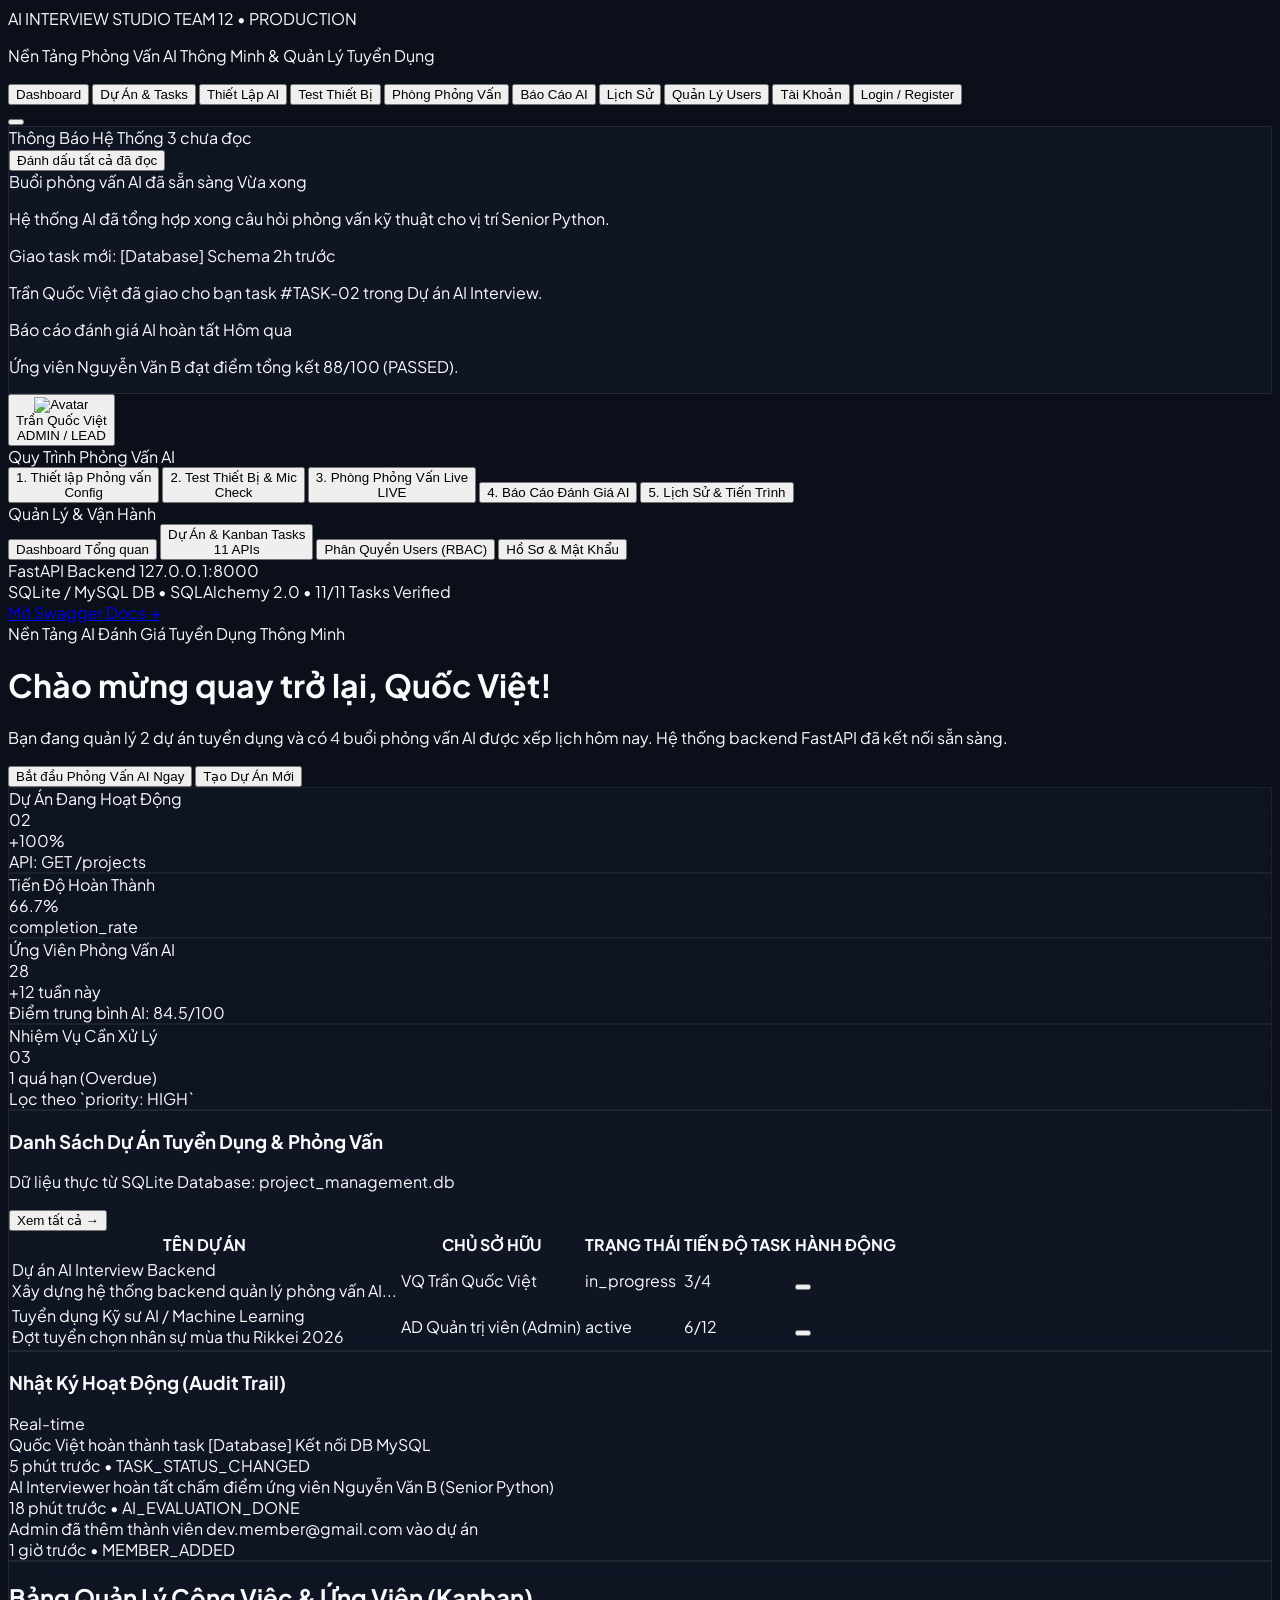
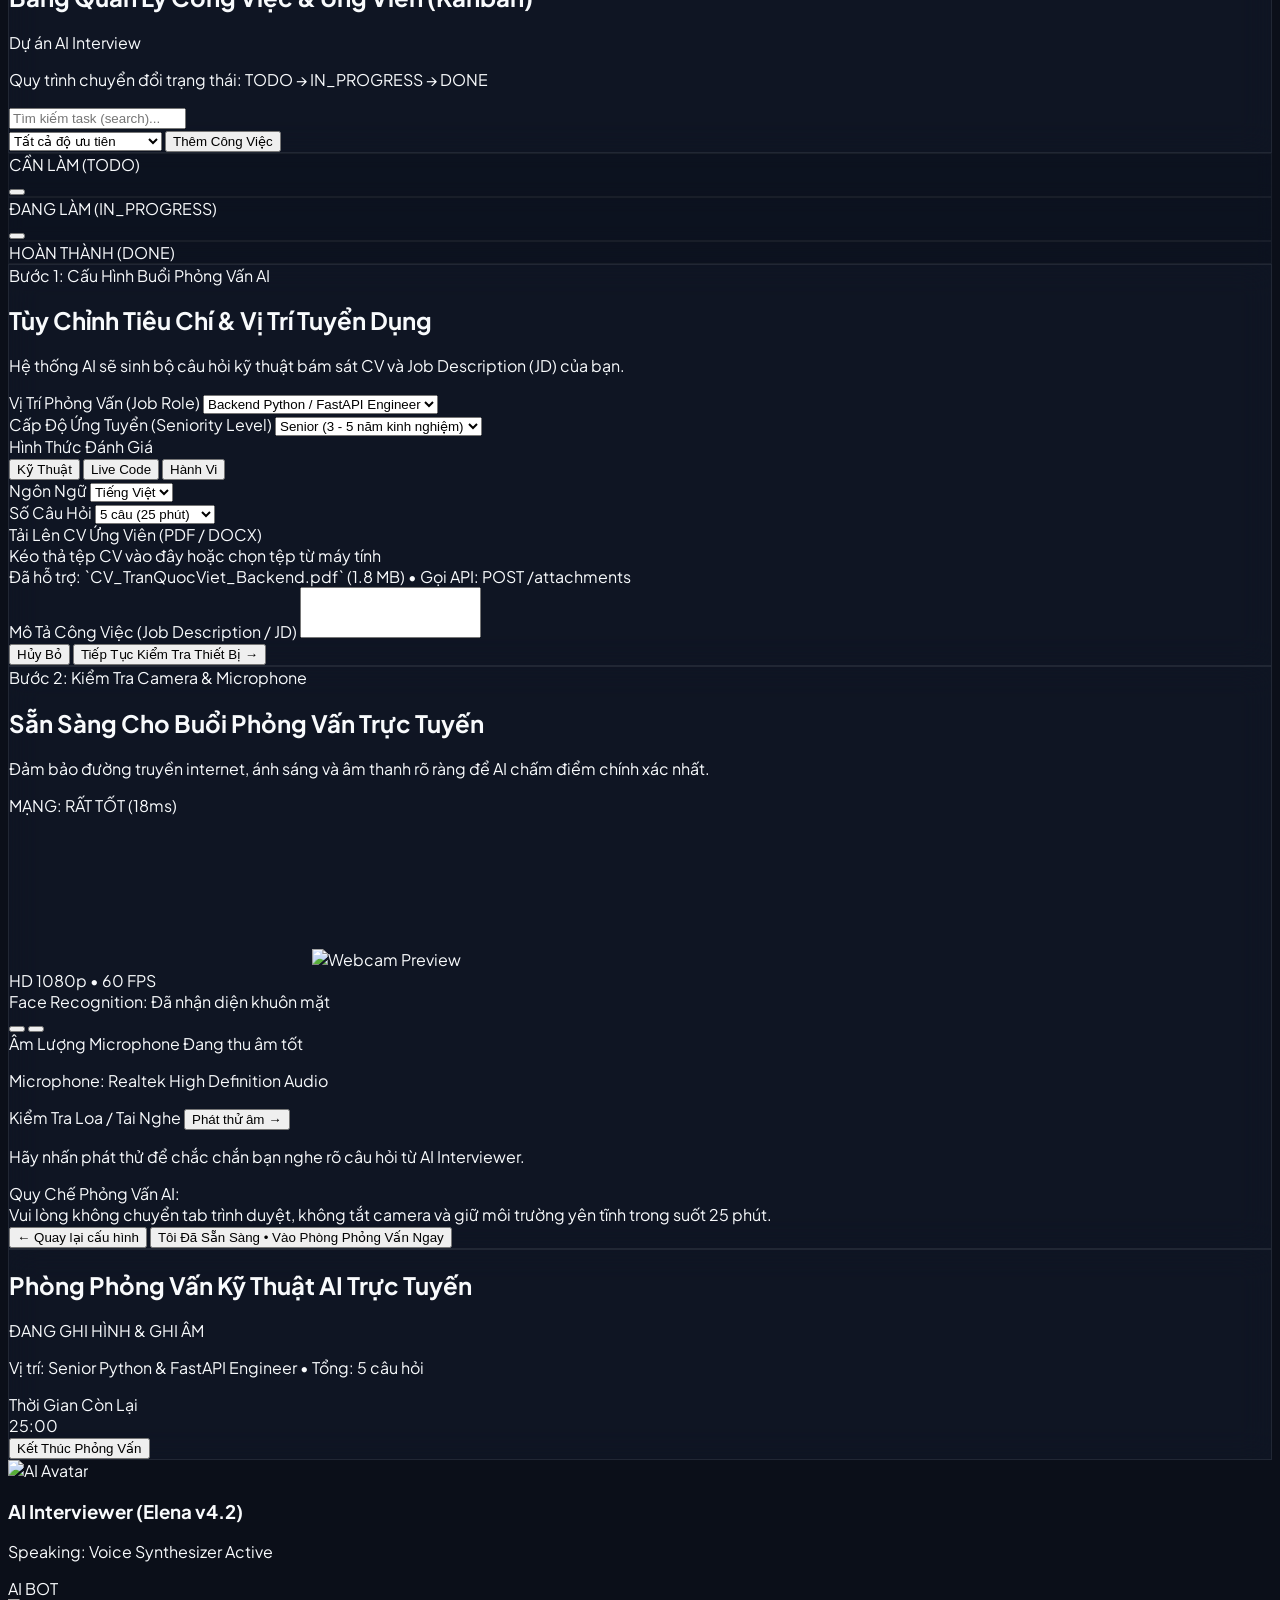
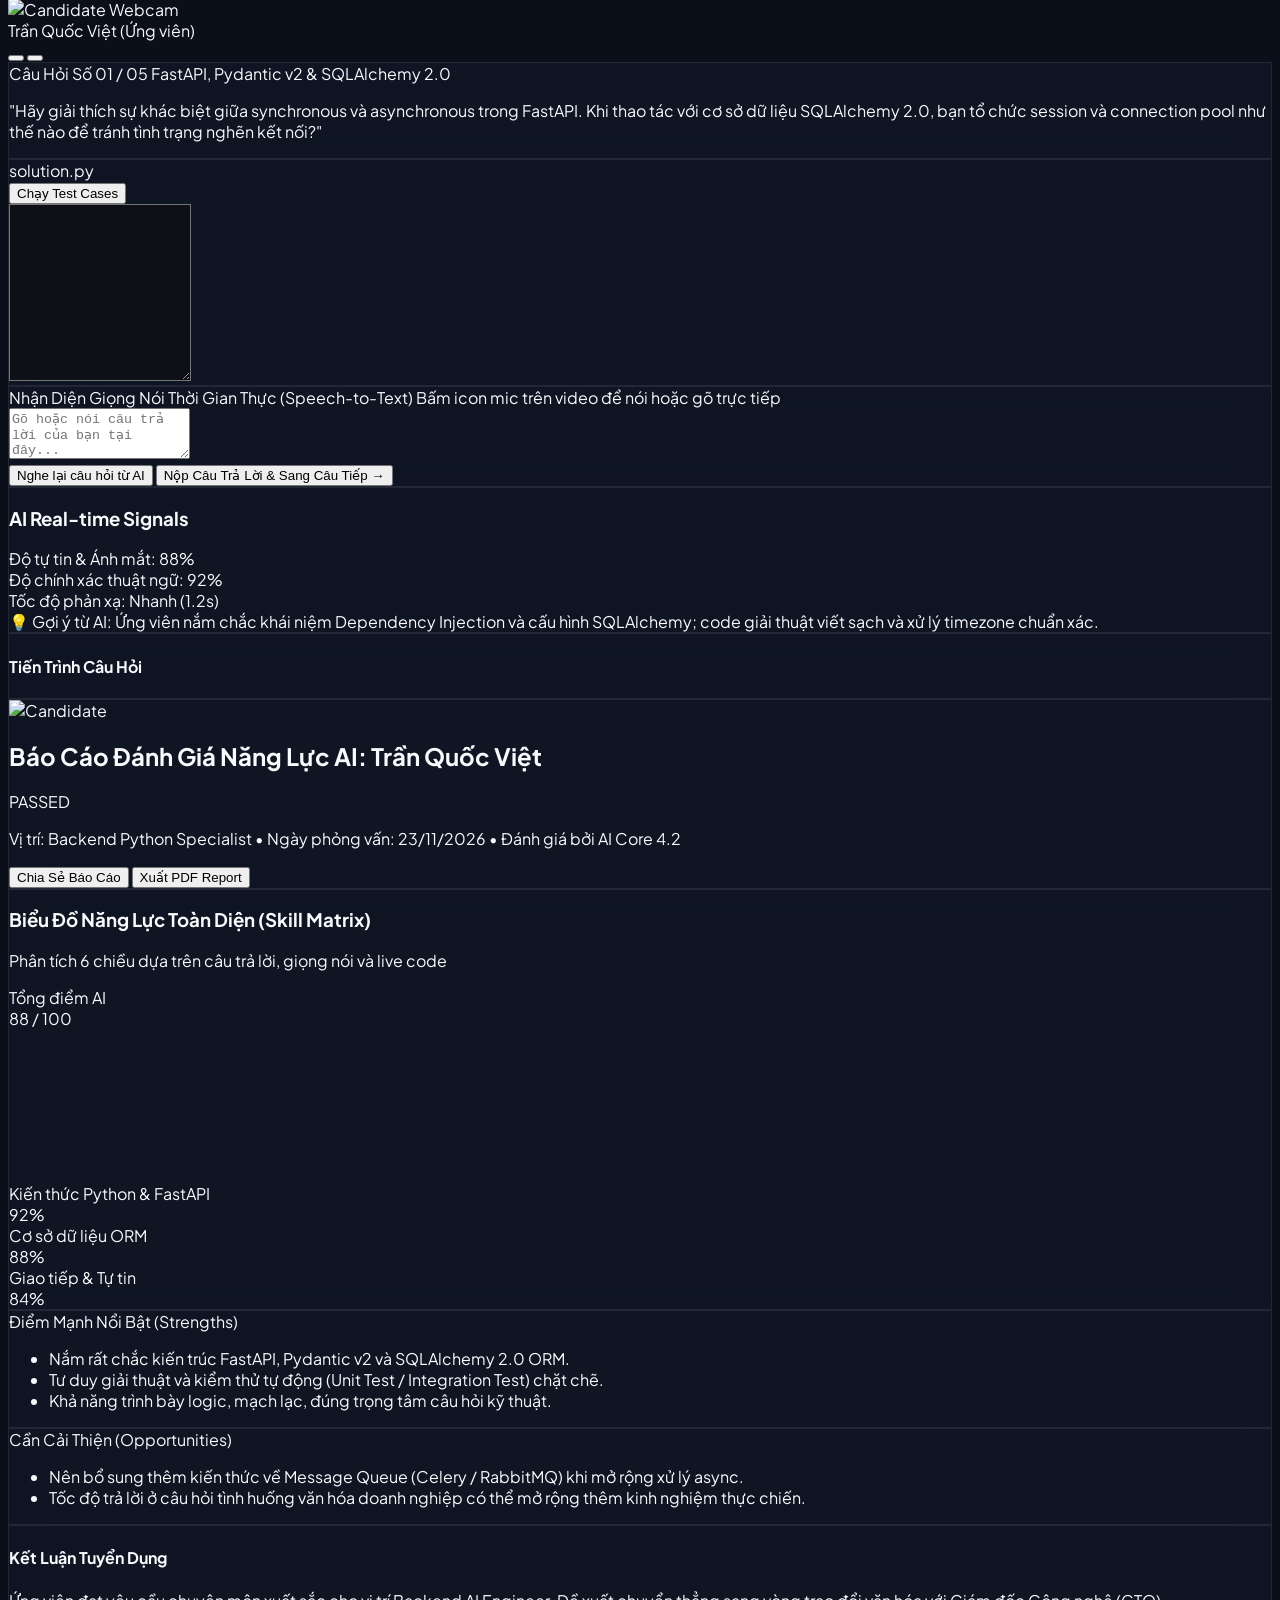
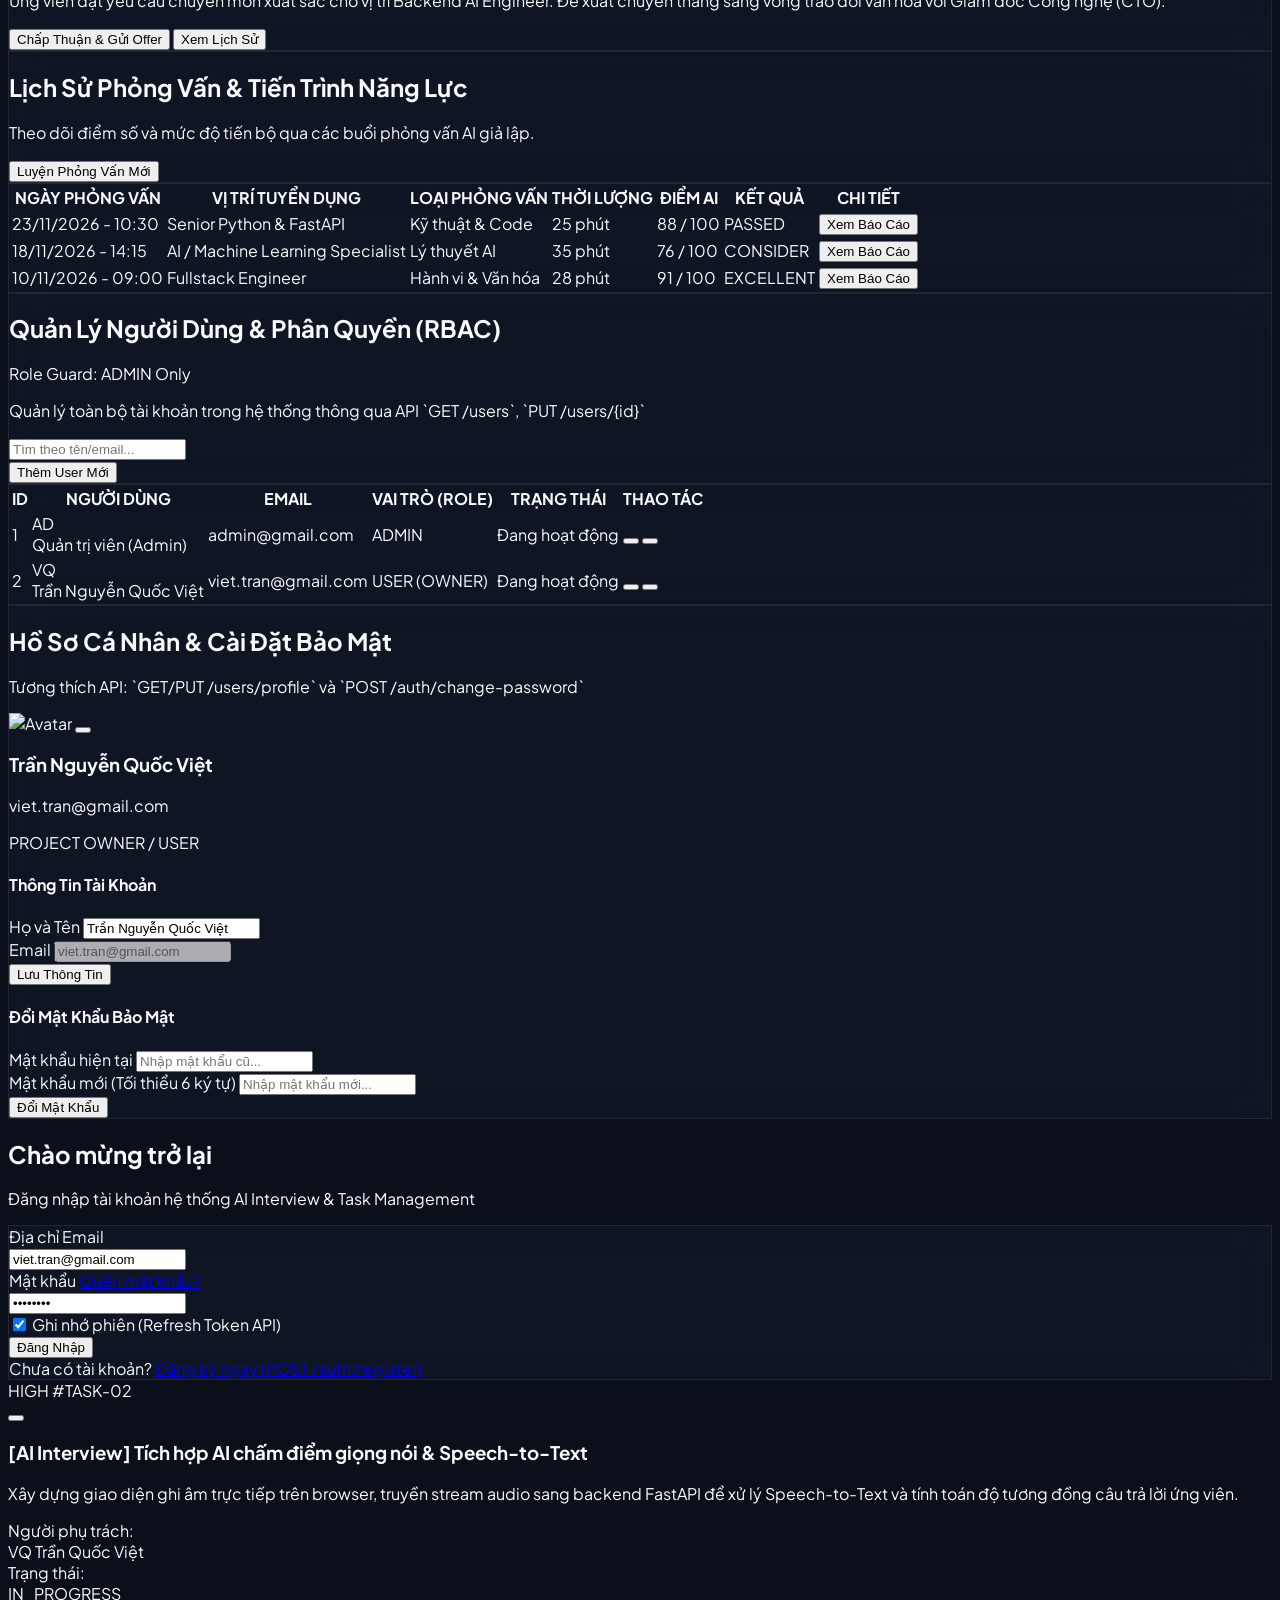
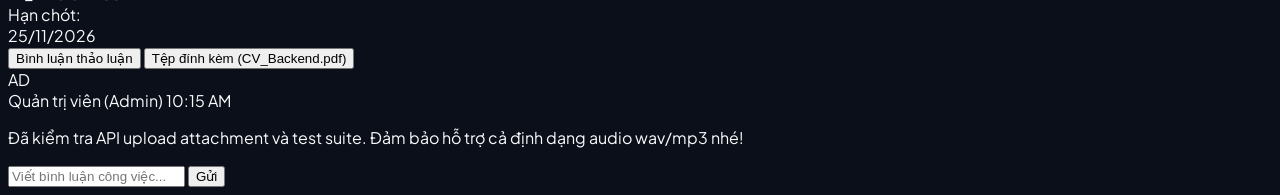
==== frontend/index.html @ 353f59f8 "Mô tả nội dung cập nhật" ====
<!DOCTYPE html>
<html lang="vi" class="dark">
<head>
  <meta charset="UTF-8">
  <meta name="viewport" content="width=device-width, initial-scale=1.0">
  <title>AI Interview & Project Management Platform - Team 12</title>
  
  <!-- Tailwind CSS CDN -->
  <script src="https://cdn.tailwindcss.com"></script>
  
  <!-- Google Fonts: Plus Jakarta Sans & JetBrains Mono -->
  <link rel="preconnect" href="https://fonts.googleapis.com">
  <link rel="preconnect" href="https://fonts.gstatic.com" crossorigin>
  <link href="https://fonts.googleapis.com/css2?family=Plus+Jakarta+Sans:wght@300;400;500;600;700;800&family=JetBrains+Mono:wght@400;500;600;700&display=swap" rel="stylesheet">
  
  <!-- Lucide Icons -->
  <script src="https://unpkg.com/lucide@latest"></script>
  
  <!-- Chart.js -->
  <script src="https://cdn.jsdelivr.net/npm/chart.js"></script>
  
  <!-- Custom Stylesheet -->
  <link rel="stylesheet" href="style.css">

  <script>
    tailwind.config = {
      darkMode: 'class',
      theme: {
        extend: {
          fontFamily: {
            sans: ['"Plus Jakarta Sans"', 'sans-serif'],
            mono: ['"JetBrains Mono"', 'monospace'],
          },
          colors: {
            brand: {
              50: '#eef2ff',
              100: '#e0e7ff',
              200: '#c7d2fe',
              300: '#a5b4fc',
              400: '#818cf8',
              500: '#6366f1',
              600: '#4f46e5',
              700: '#4338ca',
              800: '#3730a3',
              900: '#312e81',
              accent: '#06b6d4',
            }
          }
        }
      }
    }
  </script>
</head>
<body class="bg-[#0B0F19] text-slate-100 min-h-screen flex flex-col selection:bg-brand-500 selection:text-white">

  <!-- TOP BAR HEADER -->
  <header class="sticky top-0 z-50 bg-slate-900/95 backdrop-blur-md border-b border-slate-800 px-5 py-2.5 flex items-center justify-between">
    <div class="flex items-center gap-3">
      <div class="w-9 h-9 rounded-xl bg-gradient-to-tr from-brand-600 via-indigo-500 to-cyan-400 flex items-center justify-center shadow-lg shadow-brand-500/30">
        <i data-lucide="sparkles" class="w-5 h-5 text-white"></i>
      </div>
      <div>
        <div class="flex items-center gap-2">
          <span class="font-bold text-base tracking-tight bg-gradient-to-r from-white via-slate-200 to-indigo-200 bg-clip-text text-transparent">AI INTERVIEW STUDIO</span>
          <span class="text-[10px] px-2 py-0.5 rounded-full bg-brand-500/20 text-brand-300 font-bold border border-brand-500/30">TEAM 12 • PRODUCTION</span>
        </div>
        <p class="text-[11px] text-slate-400">Nền Tảng Phỏng Vấn AI Thông Minh & Quản Lý Tuyển Dụng</p>
      </div>
    </div>

    <!-- Navigation Switcher giữa các màn hình -->
    <div class="hidden xl:flex items-center bg-slate-950/90 p-1 rounded-xl border border-slate-800/80 text-xs overflow-x-auto max-w-3xl custom-scrollbar">
      <button onclick="switchScreen('dashboard')" id="nav-dashboard" class="nav-btn px-2.5 py-1.5 rounded-lg font-medium transition-all bg-brand-600 text-white shadow-sm flex items-center gap-1 shrink-0">
        <i data-lucide="layout-dashboard" class="w-3.5 h-3.5"></i> Dashboard
      </button>
      <button onclick="switchScreen('projects')" id="nav-projects" class="nav-btn px-2.5 py-1.5 rounded-lg font-medium transition-all text-slate-400 hover:text-white flex items-center gap-1 shrink-0">
        <i data-lucide="folder-kanban" class="w-3.5 h-3.5"></i> Dự Án & Tasks
      </button>
      <button onclick="switchScreen('setup')" id="nav-setup" class="nav-btn px-2.5 py-1.5 rounded-lg font-medium transition-all text-slate-400 hover:text-white flex items-center gap-1 shrink-0">
        <i data-lucide="sliders" class="w-3.5 h-3.5"></i> Thiết Lập AI
      </button>
      <button onclick="switchScreen('device')" id="nav-device" class="nav-btn px-2.5 py-1.5 rounded-lg font-medium transition-all text-slate-400 hover:text-white flex items-center gap-1 shrink-0">
        <i data-lucide="video" class="w-3.5 h-3.5"></i> Test Thiết Bị
      </button>
      <button onclick="switchScreen('interview')" id="nav-interview" class="nav-btn px-2.5 py-1.5 rounded-lg font-medium transition-all text-slate-400 hover:text-white flex items-center gap-1 shrink-0">
        <i data-lucide="bot" class="w-3.5 h-3.5"></i> Phòng Phỏng Vấn
      </button>
      <button onclick="switchScreen('report')" id="nav-report" class="nav-btn px-2.5 py-1.5 rounded-lg font-medium transition-all text-slate-400 hover:text-white flex items-center gap-1 shrink-0">
        <i data-lucide="bar-chart-3" class="w-3.5 h-3.5"></i> Báo Cáo AI
      </button>
      <button onclick="switchScreen('history')" id="nav-history" class="nav-btn px-2.5 py-1.5 rounded-lg font-medium transition-all text-slate-400 hover:text-white flex items-center gap-1 shrink-0">
        <i data-lucide="history" class="w-3.5 h-3.5"></i> Lịch Sử
      </button>
      <button onclick="switchScreen('users')" id="nav-users" class="nav-btn px-2.5 py-1.5 rounded-lg font-medium transition-all text-slate-400 hover:text-white flex items-center gap-1 shrink-0">
        <i data-lucide="users" class="w-3.5 h-3.5"></i> Quản Lý Users
      </button>
      <button onclick="switchScreen('profile')" id="nav-profile" class="nav-btn px-2.5 py-1.5 rounded-lg font-medium transition-all text-slate-400 hover:text-white flex items-center gap-1 shrink-0">
        <i data-lucide="user-cog" class="w-3.5 h-3.5"></i> Tài Khoản
      </button>
      <button onclick="switchScreen('auth')" id="nav-auth" class="nav-btn px-2.5 py-1.5 rounded-lg font-medium transition-all text-slate-400 hover:text-white flex items-center gap-1 shrink-0">
        <i data-lucide="lock" class="w-3.5 h-3.5"></i> Login / Register
      </button>
    </div>

    <!-- Actions & User Profile & Notifications Toggle -->
    <div class="flex items-center gap-3">
      <!-- Notification Bell -->
      <div class="relative">
        <button onclick="toggleNotificationPanel()" class="relative p-2 rounded-xl bg-slate-800 hover:bg-slate-700 text-slate-300 transition-colors" title="Xem thông báo hệ thống">
          <i data-lucide="bell" class="w-4 h-4"></i>
          <span class="absolute top-1.5 right-1.5 w-2 h-2 rounded-full bg-cyan-400 ring-2 ring-slate-900 animate-pulse"></span>
        </button>

        <!-- Notification Dropdown Panel -->
        <div id="notification-panel" class="hidden absolute right-0 mt-3 w-80 sm:w-96 glass-panel rounded-2xl border border-slate-700 p-4 shadow-2xl z-50 space-y-3">
          <div class="flex items-center justify-between pb-2 border-b border-slate-800">
            <div class="flex items-center gap-2">
              <span class="font-bold text-xs text-white">Thông Báo Hệ Thống</span>
              <span id="unread-notif-count" class="text-[10px] px-1.5 py-0.5 rounded-full bg-cyan-500/20 text-cyan-300 font-mono">3 chưa đọc</span>
            </div>
            <button onclick="markAllNotificationsRead()" class="text-[11px] text-brand-400 hover:text-brand-300 font-medium">Đánh dấu tất cả đã đọc</button>
          </div>

          <div class="space-y-2 max-h-64 overflow-y-auto custom-scrollbar text-xs">
            <div class="p-2.5 rounded-xl bg-slate-800/60 border border-slate-700/50 space-y-1 hover:bg-slate-800 transition-colors">
              <div class="flex items-center justify-between">
                <span class="font-semibold text-white">Buổi phỏng vấn AI đã sẵn sàng</span>
                <span class="text-[10px] text-cyan-400 font-mono">Vừa xong</span>
              </div>
              <p class="text-slate-400 text-[11px]">Hệ thống AI đã tổng hợp xong câu hỏi phỏng vấn kỹ thuật cho vị trí Senior Python.</p>
            </div>

            <div class="p-2.5 rounded-xl bg-slate-800/40 border border-slate-700/30 space-y-1 hover:bg-slate-800 transition-colors">
              <div class="flex items-center justify-between">
                <span class="font-semibold text-slate-200">Giao task mới: [Database] Schema</span>
                <span class="text-[10px] text-slate-400 font-mono">2h trước</span>
              </div>
              <p class="text-slate-400 text-[11px]">Trần Quốc Việt đã giao cho bạn task #TASK-02 trong Dự án AI Interview.</p>
            </div>

            <div class="p-2.5 rounded-xl bg-slate-800/40 border border-slate-700/30 space-y-1 hover:bg-slate-800 transition-colors">
              <div class="flex items-center justify-between">
                <span class="font-semibold text-slate-200">Báo cáo đánh giá AI hoàn tất</span>
                <span class="text-[10px] text-slate-400 font-mono">Hôm qua</span>
              </div>
              <p class="text-slate-400 text-[11px]">Ứng viên Nguyễn Văn B đạt điểm tổng kết 88/100 (PASSED).</p>
            </div>
          </div>
        </div>
      </div>

      <div class="h-6 w-px bg-slate-800"></div>

      <!-- User Profile Header Info -->
      <button onclick="switchScreen('profile')" class="flex items-center gap-2.5 pl-1 text-left hover:opacity-90 transition-opacity">
        <img src="https://images.unsplash.com/photo-1534528741775-53994a69daeb?w=100&auto=format&fit=crop&q=80" alt="Avatar" class="w-8 h-8 rounded-full object-cover ring-2 ring-brand-500/50">
        <div class="hidden sm:block">
          <div class="text-xs font-semibold leading-tight text-slate-200">Trần Quốc Việt</div>
          <div class="text-[10px] text-cyan-400 font-mono font-medium">ADMIN / LEAD</div>
        </div>
      </button>
    </div>
  </header>

  <!-- MAIN APP CONTAINER -->
  <div class="flex-1 flex overflow-hidden">
    
    <!-- APP SIDEBAR -->
    <aside class="w-64 bg-slate-900/60 border-r border-slate-800/80 p-4 hidden lg:flex flex-col justify-between custom-scrollbar overflow-y-auto">
      <div class="space-y-6">
        <div>
          <div class="text-[11px] font-semibold text-slate-400 uppercase tracking-wider px-3 mb-2">Quy Trình Phỏng Vấn AI</div>
          <nav class="space-y-1">
            <button onclick="switchScreen('setup')" class="w-full flex items-center justify-between px-3 py-2.5 rounded-xl text-sm font-medium text-slate-300 hover:text-white hover:bg-slate-800/60 transition-colors">
              <div class="flex items-center gap-3">
                <i data-lucide="sliders" class="w-4 h-4 text-brand-400"></i> 1. Thiết lập Phỏng vấn
              </div>
              <span class="text-[10px] px-1.5 py-0.5 rounded bg-brand-500/20 text-brand-300 font-mono">Config</span>
            </button>
            <button onclick="switchScreen('device')" class="w-full flex items-center justify-between px-3 py-2.5 rounded-xl text-sm font-medium text-slate-300 hover:text-white hover:bg-slate-800/60 transition-colors">
              <div class="flex items-center gap-3">
                <i data-lucide="mic" class="w-4 h-4 text-cyan-400"></i> 2. Test Thiết Bị & Mic
              </div>
              <span class="text-[10px] px-1.5 py-0.5 rounded bg-cyan-500/20 text-cyan-300 font-mono">Check</span>
            </button>
            <button onclick="switchScreen('interview')" class="w-full flex items-center justify-between px-3 py-2.5 rounded-xl text-sm font-medium text-slate-300 hover:text-white hover:bg-slate-800/60 transition-colors">
              <div class="flex items-center gap-3">
                <i data-lucide="bot" class="w-4 h-4 text-emerald-400"></i> 3. Phòng Phỏng Vấn Live
              </div>
              <span class="text-[10px] px-1.5 py-0.5 rounded-full bg-emerald-500/20 text-emerald-400 font-semibold animate-pulse">LIVE</span>
            </button>
            <button onclick="switchScreen('report')" class="w-full flex items-center gap-3 px-3 py-2.5 rounded-xl text-sm font-medium text-slate-300 hover:text-white hover:bg-slate-800/60 transition-colors">
              <i data-lucide="award" class="w-4 h-4 text-amber-400"></i> 4. Báo Cáo Đánh Giá AI
            </button>
            <button onclick="switchScreen('history')" class="w-full flex items-center gap-3 px-3 py-2.5 rounded-xl text-sm font-medium text-slate-300 hover:text-white hover:bg-slate-800/60 transition-colors">
              <i data-lucide="history" class="w-4 h-4 text-purple-400"></i> 5. Lịch Sử & Tiến Trình
            </button>
          </nav>
        </div>

        <div>
          <div class="text-[11px] font-semibold text-slate-400 uppercase tracking-wider px-3 mb-2">Quản Lý & Vận Hành</div>
          <nav class="space-y-1">
            <button onclick="switchScreen('dashboard')" class="w-full flex items-center gap-3 px-3 py-2.5 rounded-xl text-sm font-medium text-slate-300 hover:text-white hover:bg-slate-800/60 transition-colors">
              <i data-lucide="layout-dashboard" class="w-4 h-4 text-indigo-400"></i> Dashboard Tổng quan
            </button>
            <button onclick="switchScreen('projects')" class="w-full flex items-center justify-between px-3 py-2.5 rounded-xl text-sm font-medium text-slate-300 hover:text-white hover:bg-slate-800/60 transition-colors">
              <div class="flex items-center gap-3">
                <i data-lucide="kanban" class="w-4 h-4 text-cyan-400"></i> Dự Án & Kanban Tasks
              </div>
              <span class="text-[11px] px-1.5 py-0.5 rounded bg-brand-500/20 text-brand-300 font-mono">11 APIs</span>
            </button>
            <button onclick="switchScreen('users')" class="w-full flex items-center gap-3 px-3 py-2.5 rounded-xl text-sm font-medium text-slate-300 hover:text-white hover:bg-slate-800/60 transition-colors">
              <i data-lucide="shield-check" class="w-4 h-4 text-violet-400"></i> Phân Quyền Users (RBAC)
            </button>
            <button onclick="switchScreen('profile')" class="w-full flex items-center gap-3 px-3 py-2.5 rounded-xl text-sm font-medium text-slate-300 hover:text-white hover:bg-slate-800/60 transition-colors">
              <i data-lucide="user-cog" class="w-4 h-4 text-rose-400"></i> Hồ Sơ & Mật Khẩu
            </button>
          </nav>
        </div>
      </div>

      <!-- Backend Connection Status Card -->
      <div class="p-3.5 rounded-2xl bg-slate-950/70 border border-slate-800/80 space-y-2 mt-4">
        <div class="flex items-center justify-between text-xs">
          <span class="text-slate-400">FastAPI Backend</span>
          <span id="backend-status-badge" class="inline-flex items-center gap-1.5 text-emerald-400 font-medium font-mono text-[11px]">
            <span id="backend-status-indicator" class="w-2 h-2 rounded-full bg-emerald-400 animate-ping"></span> 127.0.0.1:8000
          </span>
        </div>
        <div class="text-[11px] text-slate-400 leading-relaxed">
          SQLite / MySQL DB • SQLAlchemy 2.0 • 11/11 Tasks Verified
        </div>
        <a href="http://127.0.0.1:8000/docs" target="_blank" class="block w-full py-1.5 text-center text-xs font-semibold text-brand-300 hover:text-white bg-brand-600/30 hover:bg-brand-600/50 rounded-lg transition-colors border border-brand-500/30">
          Mở Swagger Docs &rarr;
        </a>
      </div>
    </aside>

    <!-- CONTENT MAIN AREA -->
    <main class="flex-1 overflow-y-auto custom-scrollbar p-6 lg:p-8 space-y-8">
      
      <!-- ========================================== -->
      <!-- SCREEN 1: DASHBOARD OVERVIEW               -->
      <!-- ========================================== -->
      <div id="screen-dashboard" class="screen-view space-y-6">
        <!-- Banner chào mừng -->
        <div class="relative overflow-hidden rounded-3xl p-8 bg-gradient-to-r from-brand-900/60 via-slate-900 to-slate-950 border border-brand-500/20 shadow-2xl">
          <div class="relative z-10 max-w-2xl space-y-3">
            <div class="inline-flex items-center gap-2 px-3 py-1 rounded-full bg-brand-500/10 border border-brand-500/30 text-brand-300 text-xs font-medium">
              <i data-lucide="sparkle" class="w-3.5 h-3.5 text-cyan-400"></i> Nền Tảng AI Đánh Giá Tuyển Dụng Thông Minh
            </div>
            <h1 class="text-3xl font-extrabold text-white tracking-tight">Chào mừng quay trở lại, Quốc Việt!</h1>
            <p class="text-slate-300 text-sm leading-relaxed">
              Bạn đang quản lý <span class="text-white font-semibold">2 dự án tuyển dụng</span> và có <span class="text-cyan-400 font-semibold">4 buổi phỏng vấn AI</span> được xếp lịch hôm nay. Hệ thống backend FastAPI đã kết nối sẵn sàng.
            </p>
            <div class="flex items-center gap-3 pt-2">
              <button onclick="switchScreen('setup')" class="px-4 py-2.5 bg-gradient-to-r from-brand-600 to-cyan-500 hover:from-brand-500 hover:to-cyan-400 text-white rounded-xl text-xs font-bold transition-all shadow-lg shadow-brand-500/20 flex items-center gap-2">
                <i data-lucide="play" class="w-4 h-4 fill-white"></i> Bắt đầu Phỏng Vấn AI Ngay
              </button>
              <button onclick="switchScreen('projects')" class="px-4 py-2.5 bg-slate-800 hover:bg-slate-700 text-slate-200 rounded-xl text-xs font-semibold transition-all border border-slate-700 flex items-center gap-2">
                <i data-lucide="plus-circle" class="w-4 h-4"></i> Tạo Dự Án Mới
              </button>
            </div>
          </div>
          <div class="absolute -right-10 -bottom-10 w-96 h-96 rounded-full bg-brand-600/10 blur-3xl pointer-events-none"></div>
          <div class="absolute right-32 top-10 w-64 h-64 rounded-full bg-cyan-500/10 blur-3xl pointer-events-none"></div>
        </div>

        <!-- 4 Thẻ KPI Metrics -->
        <div class="grid grid-cols-1 sm:grid-cols-2 lg:grid-cols-4 gap-4">
          <div class="glass-card p-5 rounded-2xl border border-slate-800 hover:border-brand-500/40 transition-all group">
            <div class="flex items-center justify-between mb-3">
              <span class="text-xs font-medium text-slate-400">Dự Án Đang Hoạt Động</span>
              <div class="p-2 rounded-xl bg-brand-500/10 text-brand-400 group-hover:scale-110 transition-transform">
                <i data-lucide="folder" class="w-4 h-4"></i>
              </div>
            </div>
            <div class="flex items-baseline justify-between">
              <div class="text-2xl font-bold text-white">02</div>
              <span class="text-[11px] font-medium text-emerald-400 flex items-center gap-0.5">
                <i data-lucide="trending-up" class="w-3 h-3"></i> +100%
              </span>
            </div>
            <div class="mt-3 text-[11px] text-slate-400">API: GET /projects</div>
          </div>

          <div class="glass-card p-5 rounded-2xl border border-slate-800 hover:border-cyan-500/40 transition-all group">
            <div class="flex items-center justify-between mb-3">
              <span class="text-xs font-medium text-slate-400">Tiến Độ Hoàn Thành</span>
              <div class="p-2 rounded-xl bg-cyan-500/10 text-cyan-400 group-hover:scale-110 transition-transform">
                <i data-lucide="check-circle" class="w-4 h-4"></i>
              </div>
            </div>
            <div class="flex items-baseline justify-between">
              <div class="text-2xl font-bold text-cyan-300">66.7%</div>
              <span class="text-[11px] font-medium text-cyan-400">completion_rate</span>
            </div>
            <div class="w-full bg-slate-800 h-1.5 rounded-full mt-3 overflow-hidden">
              <div class="bg-gradient-to-r from-brand-500 to-cyan-400 h-full rounded-full" style="width: 66.7%"></div>
            </div>
          </div>

          <div class="glass-card p-5 rounded-2xl border border-slate-800 hover:border-emerald-500/40 transition-all group">
            <div class="flex items-center justify-between mb-3">
              <span class="text-xs font-medium text-slate-400">Ứng Viên Phỏng Vấn AI</span>
              <div class="p-2 rounded-xl bg-emerald-500/10 text-emerald-400 group-hover:scale-110 transition-transform">
                <i data-lucide="user-check" class="w-4 h-4"></i>
              </div>
            </div>
            <div class="flex items-baseline justify-between">
              <div class="text-2xl font-bold text-white">28</div>
              <span class="text-[11px] font-medium text-emerald-400 flex items-center gap-0.5">
                <i data-lucide="trending-up" class="w-3 h-3"></i> +12 tuần này
              </span>
            </div>
            <div class="mt-3 text-[11px] text-slate-400">Điểm trung bình AI: 84.5/100</div>
          </div>

          <div class="glass-card p-5 rounded-2xl border border-slate-800 hover:border-amber-500/40 transition-all group">
            <div class="flex items-center justify-between mb-3">
              <span class="text-xs font-medium text-slate-400">Nhiệm Vụ Cần Xử Lý</span>
              <div class="p-2 rounded-xl bg-amber-500/10 text-amber-400 group-hover:scale-110 transition-transform">
                <i data-lucide="alert-triangle" class="w-4 h-4"></i>
              </div>
            </div>
            <div class="flex items-baseline justify-between">
              <div class="text-2xl font-bold text-amber-300">03</div>
              <span class="text-[11px] font-medium text-amber-400">1 quá hạn (Overdue)</span>
            </div>
            <div class="mt-3 text-[11px] text-slate-400">Lọc theo `priority: HIGH`</div>
          </div>
        </div>

        <!-- Bảng Dự án & Activity Logs -->
        <div class="grid grid-cols-1 lg:grid-cols-3 gap-6">
          <div class="lg:col-span-2 glass-panel rounded-2xl p-6 border border-slate-800 space-y-4">
            <div class="flex items-center justify-between">
              <div>
                <h3 class="font-bold text-white text-base">Danh Sách Dự Án Tuyển Dụng & Phỏng Vấn</h3>
                <p class="text-xs text-slate-400">Dữ liệu thực từ SQLite Database: project_management.db</p>
              </div>
              <button onclick="switchScreen('projects')" class="text-xs font-semibold text-brand-400 hover:text-brand-300">Xem tất cả &rarr;</button>
            </div>

            <div class="overflow-x-auto">
              <table class="w-full text-left text-xs">
                <thead>
                  <tr class="border-b border-slate-800 text-slate-400 font-semibold">
                    <th class="pb-3 px-3">TÊN DỰ ÁN</th>
                    <th class="pb-3 px-3">CHỦ SỞ HỮU</th>
                    <th class="pb-3 px-3">TRẠNG THÁI</th>
                    <th class="pb-3 px-3">TIẾN ĐỘ TASK</th>
                    <th class="pb-3 px-3 text-right">HÀNH ĐỘNG</th>
                  </tr>
                </thead>
                <tbody class="divide-y divide-slate-800/60">
                  <tr class="hover:bg-slate-800/30 transition-colors">
                    <td class="py-3.5 px-3">
                      <div class="font-semibold text-white">Dự án AI Interview Backend</div>
                      <div class="text-[11px] text-slate-400">Xây dựng hệ thống backend quản lý phỏng vấn AI...</div>
                    </td>
                    <td class="py-3.5 px-3">
                      <div class="flex items-center gap-2">
                        <span class="w-6 h-6 rounded-full bg-brand-600 flex items-center justify-center text-[10px] font-bold">VQ</span>
                        <span>Trần Quốc Việt</span>
                      </div>
                    </td>
                    <td class="py-3.5 px-3">
                      <span class="px-2.5 py-1 rounded-full text-[10px] font-semibold bg-emerald-500/20 text-emerald-400 border border-emerald-500/30">
                        in_progress
                      </span>
                    </td>
                    <td class="py-3.5 px-3">
                      <div class="flex items-center gap-2">
                        <div class="w-20 bg-slate-800 h-1.5 rounded-full overflow-hidden">
                          <div class="bg-brand-500 h-full rounded-full" style="width: 75%"></div>
                        </div>
                        <span class="text-[11px] text-slate-300">3/4</span>
                      </div>
                    </td>
                    <td class="py-3.5 px-3 text-right">
                      <button onclick="switchScreen('projects')" class="p-1.5 rounded-lg hover:bg-slate-800 text-slate-400 hover:text-white">
                        <i data-lucide="external-link" class="w-4 h-4"></i>
                      </button>
                    </td>
                  </tr>

                  <tr class="hover:bg-slate-800/30 transition-colors">
                    <td class="py-3.5 px-3">
                      <div class="font-semibold text-white">Tuyển dụng Kỹ sư AI / Machine Learning</div>
                      <div class="text-[11px] text-slate-400">Đợt tuyển chọn nhân sự mùa thu Rikkei 2026</div>
                    </td>
                    <td class="py-3.5 px-3">
                      <div class="flex items-center gap-2">
                        <span class="w-6 h-6 rounded-full bg-cyan-600 flex items-center justify-center text-[10px] font-bold">AD</span>
                        <span>Quản trị viên (Admin)</span>
                      </div>
                    </td>
                    <td class="py-3.5 px-3">
                      <span class="px-2.5 py-1 rounded-full text-[10px] font-semibold bg-cyan-500/20 text-cyan-400 border border-cyan-500/30">
                        active
                      </span>
                    </td>
                    <td class="py-3.5 px-3">
                      <div class="flex items-center gap-2">
                        <div class="w-20 bg-slate-800 h-1.5 rounded-full overflow-hidden">
                          <div class="bg-cyan-400 h-full rounded-full" style="width: 50%"></div>
                        </div>
                        <span class="text-[11px] text-slate-300">6/12</span>
                      </div>
                    </td>
                    <td class="py-3.5 px-3 text-right">
                      <button onclick="switchScreen('projects')" class="p-1.5 rounded-lg hover:bg-slate-800 text-slate-400 hover:text-white">
                        <i data-lucide="external-link" class="w-4 h-4"></i>
                      </button>
                    </td>
                  </tr>
                </tbody>
              </table>
            </div>
          </div>

          <!-- Activity Logs (GET /activities) -->
          <div class="glass-panel rounded-2xl p-6 border border-slate-800 space-y-4">
            <div class="flex items-center justify-between">
              <h3 class="font-bold text-white text-base">Nhật Ký Hoạt Động (Audit Trail)</h3>
              <span class="text-[10px] font-mono text-cyan-400 bg-cyan-500/10 px-2 py-0.5 rounded border border-cyan-500/30">Real-time</span>
            </div>

            <div class="space-y-3.5">
              <div class="flex items-start gap-3 text-xs">
                <div class="w-2 h-2 rounded-full bg-emerald-400 mt-1.5 shrink-0"></div>
                <div>
                  <div class="text-slate-200"><span class="font-semibold text-white">Quốc Việt</span> hoàn thành task <span class="text-brand-300">[Database] Kết nối DB MySQL</span></div>
                  <div class="text-[10px] text-slate-400 mt-0.5">5 phút trước • TASK_STATUS_CHANGED</div>
                </div>
              </div>

              <div class="flex items-start gap-3 text-xs">
                <div class="w-2 h-2 rounded-full bg-cyan-400 mt-1.5 shrink-0"></div>
                <div>
                  <div class="text-slate-200"><span class="font-semibold text-white">AI Interviewer</span> hoàn tất chấm điểm ứng viên <span class="text-cyan-300">Nguyễn Văn B (Senior Python)</span></div>
                  <div class="text-[10px] text-slate-400 mt-0.5">18 phút trước • AI_EVALUATION_DONE</div>
                </div>
              </div>

              <div class="flex items-start gap-3 text-xs">
                <div class="w-2 h-2 rounded-full bg-brand-400 mt-1.5 shrink-0"></div>
                <div>
                  <div class="text-slate-200"><span class="font-semibold text-white">Admin</span> đã thêm thành viên <span class="text-brand-300">dev.member@gmail.com</span> vào dự án</div>
                  <div class="text-[10px] text-slate-400 mt-0.5">1 giờ trước • MEMBER_ADDED</div>
                </div>
              </div>
            </div>
          </div>
        </div>
      </div>

      <!-- ========================================== -->
      <!-- SCREEN 2: DỰ ÁN & KANBAN TASKS             -->
      <!-- ========================================== -->
      <div id="screen-projects" class="screen-view hidden space-y-6">
        <div class="flex flex-col md:flex-row md:items-center justify-between gap-4 glass-panel p-5 rounded-2xl border border-slate-800">
          <div>
            <div class="flex items-center gap-2">
              <h2 class="text-xl font-bold text-white">Bảng Quản Lý Công Việc & Ứng Viên (Kanban)</h2>
              <span class="text-xs px-2.5 py-0.5 rounded-full bg-brand-500/20 text-brand-300 font-semibold border border-brand-500/30">Dự án AI Interview</span>
            </div>
            <p class="text-xs text-slate-400 mt-1">Quy trình chuyển đổi trạng thái: TODO &rarr; IN_PROGRESS &rarr; DONE</p>
          </div>

          <div class="flex flex-wrap items-center gap-2.5">
            <div class="relative">
              <i data-lucide="search" class="w-4 h-4 text-slate-400 absolute left-3 top-2.5"></i>
              <input type="text" placeholder="Tìm kiếm task (search)..." class="bg-slate-900 border border-slate-700/80 rounded-xl pl-9 pr-3 py-2 text-xs text-white placeholder-slate-400 focus:outline-none focus:border-brand-500 w-48 sm:w-56">
            </div>

            <select class="bg-slate-900 border border-slate-700/80 rounded-xl px-3 py-2 text-xs text-slate-300 focus:outline-none focus:border-brand-500">
              <option value="">Tất cả độ ưu tiên</option>
              <option value="HIGH">HIGH (Ưu tiên cao)</option>
              <option value="MEDIUM">MEDIUM (Trung bình)</option>
              <option value="LOW">LOW (Thấp)</option>
            </select>

            <button onclick="alert('Form tạo task mới: Gọi API POST /projects/{project_id}/tasks')" class="px-3.5 py-2 rounded-xl bg-brand-600 hover:bg-brand-500 text-white text-xs font-semibold transition-all flex items-center gap-1.5 shadow-md shadow-brand-500/20">
              <i data-lucide="plus" class="w-4 h-4"></i> Thêm Công Việc
            </button>
          </div>
        </div>

        <!-- 3 Cột KANBAN BOARD -->
        <div class="grid grid-cols-1 md:grid-cols-3 gap-6">
          <!-- Cột 1: TODO -->
          <div class="kanban-col rounded-2xl p-4 space-y-3 flex flex-col">
            <div class="flex items-center justify-between pb-2 border-b border-slate-800">
              <div class="flex items-center gap-2">
                <span class="w-2.5 h-2.5 rounded-full bg-slate-400"></span>
                <span class="font-bold text-sm text-slate-200">CẦN LÀM (TODO)</span>
              </div>
              <button onclick="alert('Thêm task vào TODO')" class="text-slate-400 hover:text-white p-1 rounded"><i data-lucide="plus" class="w-4 h-4"></i></button>
            </div>
            <div id="kanban-col-todo" class="space-y-3 min-h-[150px]"></div>
          </div>

          <!-- Cột 2: IN_PROGRESS -->
          <div class="kanban-col rounded-2xl p-4 space-y-3 flex flex-col">
            <div class="flex items-center justify-between pb-2 border-b border-slate-800">
              <div class="flex items-center gap-2">
                <span class="w-2.5 h-2.5 rounded-full bg-cyan-400"></span>
                <span class="font-bold text-sm text-cyan-300">ĐANG LÀM (IN_PROGRESS)</span>
              </div>
              <button onclick="alert('Thêm task vào IN_PROGRESS')" class="text-slate-400 hover:text-white p-1 rounded"><i data-lucide="plus" class="w-4 h-4"></i></button>
            </div>
            <div id="kanban-col-in-progress" class="space-y-3 min-h-[150px]"></div>
          </div>

          <!-- Cột 3: DONE -->
          <div class="kanban-col rounded-2xl p-4 space-y-3 flex flex-col">
            <div class="flex items-center justify-between pb-2 border-b border-slate-800">
              <div class="flex items-center gap-2">
                <span class="w-2.5 h-2.5 rounded-full bg-emerald-400"></span>
                <span class="font-bold text-sm text-emerald-300">HOÀN THÀNH (DONE)</span>
              </div>
              <span class="text-emerald-400"><i data-lucide="check" class="w-4 h-4"></i></span>
            </div>
            <div id="kanban-col-done" class="space-y-3 min-h-[150px]"></div>
          </div>
        </div>
      </div>

      <!-- ==================================================== -->
      <!-- SCREEN 3: THIẾT LẬP PHỎNG VẤN AI (MOCK SETUP WIZARD) -->
      <!-- ==================================================== -->
      <div id="screen-setup" class="screen-view hidden space-y-6 max-w-4xl mx-auto">
        <div class="glass-panel p-8 rounded-3xl border border-slate-800 space-y-6">
          <div class="space-y-1">
            <div class="inline-flex items-center gap-2 px-3 py-1 rounded-full bg-brand-500/10 text-brand-300 border border-brand-500/20 text-xs font-medium">
              <i data-lucide="sliders" class="w-3.5 h-3.5 text-cyan-400"></i> Bước 1: Cấu Hình Buổi Phỏng Vấn AI
            </div>
            <h2 class="text-2xl font-bold text-white">Tùy Chỉnh Tiêu Chí & Vị Trí Tuyển Dụng</h2>
            <p class="text-xs text-slate-400">Hệ thống AI sẽ sinh bộ câu hỏi kỹ thuật bám sát CV và Job Description (JD) của bạn.</p>
          </div>

          <div class="grid grid-cols-1 md:grid-cols-2 gap-5 text-xs">
            <!-- Vị trí ứng tuyển -->
            <div>
              <label class="block font-semibold text-slate-300 mb-1.5">Vị Trí Phỏng Vấn (Job Role)</label>
              <select id="setup-role" class="w-full bg-slate-900 border border-slate-700/80 rounded-xl px-3.5 py-2.5 text-white focus:outline-none focus:border-brand-500">
                <option value="python">Backend Python / FastAPI Engineer</option>
                <option value="ai">AI / Machine Learning Specialist</option>
                <option value="fullstack">Fullstack Web Developer</option>
                <option value="frontend">Frontend React / Next.js Specialist</option>
                <option value="devops">DevOps & Cloud Engineer</option>
              </select>
            </div>

            <!-- Cấp độ kinh nghiệm -->
            <div>
              <label class="block font-semibold text-slate-300 mb-1.5">Cấp Độ Ứng Tuyển (Seniority Level)</label>
              <select id="setup-level" class="w-full bg-slate-900 border border-slate-700/80 rounded-xl px-3.5 py-2.5 text-white focus:outline-none focus:border-brand-500">
                <option value="senior">Senior (3 - 5 năm kinh nghiệm)</option>
                <option value="middle">Middle (1 - 3 năm kinh nghiệm)</option>
                <option value="junior">Junior (Fresher / Dưới 1 năm)</option>
                <option value="lead">Lead / Architect (> 5 năm)</option>
              </select>
            </div>

            <!-- Loại phỏng vấn -->
            <div>
              <label class="block font-semibold text-slate-300 mb-1.5">Hình Thức Đánh Giá</label>
              <div class="grid grid-cols-3 gap-2">
                <button type="button" class="py-2 px-3 rounded-xl bg-brand-600 text-white font-semibold text-center border border-brand-500">Kỹ Thuật</button>
                <button type="button" class="py-2 px-3 rounded-xl bg-slate-900 text-slate-400 hover:text-white border border-slate-800 text-center">Live Code</button>
                <button type="button" class="py-2 px-3 rounded-xl bg-slate-900 text-slate-400 hover:text-white border border-slate-800 text-center">Hành Vi</button>
              </div>
            </div>

            <!-- Ngôn ngữ phỏng vấn & Số lượng câu hỏi -->
            <div class="grid grid-cols-2 gap-3">
              <div>
                <label class="block font-semibold text-slate-300 mb-1.5">Ngôn Ngữ</label>
                <select class="w-full bg-slate-900 border border-slate-700/80 rounded-xl px-3 py-2 text-white focus:outline-none focus:border-brand-500">
                  <option>Tiếng Việt</option>
                  <option>English</option>
                </select>
              </div>
              <div>
                <label class="block font-semibold text-slate-300 mb-1.5">Số Câu Hỏi</label>
                <select class="w-full bg-slate-900 border border-slate-700/80 rounded-xl px-3 py-2 text-white focus:outline-none focus:border-brand-500">
                  <option selected>5 câu (25 phút)</option>
                  <option>8 câu (40 phút)</option>
                  <option>12 câu (60 phút)</option>
                </select>
              </div>
            </div>
          </div>

          <!-- Tải lên CV ứng viên -->
          <div class="space-y-1.5">
            <label class="block text-xs font-semibold text-slate-300">Tải Lên CV Ứng Viên (PDF / DOCX)</label>
            <div class="border-2 border-dashed border-slate-700 hover:border-brand-500/60 rounded-2xl p-6 text-center transition-colors cursor-pointer bg-slate-950/40">
              <i data-lucide="upload-cloud" class="w-8 h-8 text-brand-400 mx-auto mb-2"></i>
              <div class="text-xs text-white font-semibold">Kéo thả tệp CV vào đây hoặc <span class="text-brand-400 underline">chọn tệp từ máy tính</span></div>
              <div class="text-[11px] text-slate-400 mt-1">Đã hỗ trợ: `CV_TranQuocViet_Backend.pdf` (1.8 MB) • Gọi API: POST /attachments</div>
            </div>
          </div>

          <!-- Nhập nội dung JD -->
          <div class="space-y-1.5">
            <label class="block text-xs font-semibold text-slate-300">Mô Tả Công Việc (Job Description / JD)</label>
            <textarea rows="3" class="w-full bg-slate-900 border border-slate-700/80 rounded-xl p-3 text-xs text-white placeholder-slate-500 focus:outline-none focus:border-brand-500" placeholder="Yêu cầu: Thành thạo FastAPI, SQLAlchemy 2.0, hiểu biết sâu về async/await, database connection pool, unit testing và phân quyền RBAC..."></textarea>
          </div>

          <div class="flex items-center justify-between pt-4 border-t border-slate-800">
            <button onclick="switchScreen('dashboard')" class="px-4 py-2 text-xs font-semibold text-slate-400 hover:text-white">Hủy Bỏ</button>
            <button onclick="switchScreen('device')" class="px-6 py-2.5 bg-gradient-to-r from-brand-600 to-cyan-500 hover:from-brand-500 hover:to-cyan-400 text-white rounded-xl text-xs font-bold transition-all shadow-lg shadow-brand-500/25 flex items-center gap-2">
              Tiếp Tục Kiểm Tra Thiết Bị &rarr;
            </button>
          </div>
        </div>
      </div>

      <!-- ==================================================== -->
      <!-- SCREEN 4: KIỂM TRA THIẾT BỊ (PRE-INTERVIEW CHECK)    -->
      <!-- ==================================================== -->
      <div id="screen-device" class="screen-view hidden space-y-6 max-w-4xl mx-auto">
        <div class="glass-panel p-8 rounded-3xl border border-slate-800 space-y-6">
          <div class="flex items-center justify-between">
            <div class="space-y-1">
              <div class="inline-flex items-center gap-2 px-3 py-1 rounded-full bg-cyan-500/10 text-cyan-300 border border-cyan-500/20 text-xs font-medium">
                <i data-lucide="check-circle" class="w-3.5 h-3.5 text-cyan-400"></i> Bước 2: Kiểm Tra Camera & Microphone
              </div>
              <h2 class="text-2xl font-bold text-white">Sẵn Sàng Cho Buổi Phỏng Vấn Trực Tuyến</h2>
              <p class="text-xs text-slate-400">Đảm bảo đường truyền internet, ánh sáng và âm thanh rõ ràng để AI chấm điểm chính xác nhất.</p>
            </div>
            <span class="px-3 py-1 rounded-full bg-emerald-500/20 text-emerald-400 font-mono text-xs font-bold border border-emerald-500/30">
              MẠNG: RẤT TỐT (18ms)
            </span>
          </div>

          <div class="grid grid-cols-1 md:grid-cols-12 gap-6">
            <!-- Khung xem trước Camera (7 cột) -->
            <div class="md:col-span-7 space-y-3">
              <div class="relative aspect-video rounded-2xl bg-black border border-slate-700 overflow-hidden shadow-2xl">
                <!-- Video stream element for real camera -->
                <video id="webcam-preview-video" class="w-full h-full object-cover hidden" autoplay playsinline muted></video>
                <!-- Fallback image -->
                <img id="webcam-preview-fallback" src="https://images.unsplash.com/photo-1534528741775-53994a69daeb?w=600&auto=format&fit=crop&q=80" alt="Webcam Preview" class="w-full h-full object-cover">
                
                <div class="absolute top-3 left-3 px-2 py-1 rounded-lg bg-black/60 backdrop-blur-sm text-[11px] text-white flex items-center gap-1.5">
                  <span class="w-2 h-2 rounded-full bg-emerald-400"></span> HD 1080p • 60 FPS
                </div>
                <div class="absolute bottom-3 inset-x-3 flex items-center justify-between px-3 py-2 rounded-xl bg-black/70 backdrop-blur-md">
                  <div class="text-xs text-slate-200">Face Recognition: <span class="text-cyan-400 font-semibold">Đã nhận diện khuôn mặt</span></div>
                  <div class="flex items-center gap-1.5">
                    <button class="p-1.5 bg-slate-800 rounded-lg text-white"><i data-lucide="camera" class="w-3.5 h-3.5"></i></button>
                    <button class="p-1.5 bg-slate-800 rounded-lg text-white"><i data-lucide="settings" class="w-3.5 h-3.5"></i></button>
                  </div>
                </div>
              </div>
            </div>

            <!-- Kiểm tra Microphone & Loa (5 cột) -->
            <div class="md:col-span-5 space-y-4">
              <!-- Test Mic Volume Meter -->
              <div class="p-4 rounded-2xl bg-slate-900/80 border border-slate-800 space-y-2.5">
                <div class="flex items-center justify-between text-xs">
                  <span class="font-semibold text-slate-300 flex items-center gap-1.5">
                    <i data-lucide="mic" class="w-4 h-4 text-emerald-400"></i> Âm Lượng Microphone
                  </span>
                  <span id="mic-status-text" class="text-emerald-400 font-mono text-[11px]">Đang thu âm tốt</span>
                </div>
                <!-- Animated Volume Bar Items -->
                <div class="flex items-center gap-1 h-3.5">
                  <span class="volume-bar-item flex-1 bg-emerald-400 h-full rounded transition-all"></span>
                  <span class="volume-bar-item flex-1 bg-emerald-400 h-full rounded transition-all"></span>
                  <span class="volume-bar-item flex-1 bg-emerald-400 h-full rounded transition-all"></span>
                  <span class="volume-bar-item flex-1 bg-emerald-400 h-full rounded transition-all"></span>
                  <span class="volume-bar-item flex-1 bg-emerald-400 h-full rounded transition-all"></span>
                  <span class="volume-bar-item flex-1 bg-slate-800 h-full rounded transition-all"></span>
                  <span class="volume-bar-item flex-1 bg-slate-800 h-full rounded transition-all"></span>
                  <span class="volume-bar-item flex-1 bg-slate-800 h-full rounded transition-all"></span>
                </div>
                <p class="text-[11px] text-slate-400">Microphone: Realtek High Definition Audio</p>
              </div>

              <!-- Test Loa / Tai nghe -->
              <div class="p-4 rounded-2xl bg-slate-900/80 border border-slate-800 space-y-2.5">
                <div class="flex items-center justify-between text-xs">
                  <span class="font-semibold text-slate-300 flex items-center gap-1.5">
                    <i data-lucide="volume-2" class="w-4 h-4 text-cyan-400"></i> Kiểm Tra Loa / Tai Nghe
                  </span>
                  <button onclick="playTestSound()" class="text-[11px] text-brand-400 hover:text-brand-300 font-semibold">Phát thử âm &rarr;</button>
                </div>
                <p class="text-[11px] text-slate-400">Hãy nhấn phát thử để chắc chắn bạn nghe rõ câu hỏi từ AI Interviewer.</p>
              </div>

              <!-- Quy chế phỏng vấn -->
              <div class="p-4 rounded-2xl bg-amber-500/10 border border-amber-500/20 text-xs text-amber-200 space-y-1">
                <div class="font-bold flex items-center gap-1.5 text-amber-300">
                  <i data-lucide="alert-circle" class="w-4 h-4"></i> Quy Chế Phỏng Vấn AI:
                </div>
                <div class="text-[11px] text-slate-300">
                  Vui lòng không chuyển tab trình duyệt, không tắt camera và giữ môi trường yên tĩnh trong suốt 25 phút.
                </div>
              </div>
            </div>
          </div>

          <div class="flex items-center justify-between pt-4 border-t border-slate-800">
            <button onclick="switchScreen('setup')" class="px-4 py-2 text-xs font-semibold text-slate-400 hover:text-white">&larr; Quay lại cấu hình</button>
            <button onclick="switchScreen('interview')" class="px-6 py-2.5 bg-gradient-to-r from-emerald-600 via-teal-600 to-cyan-500 hover:from-emerald-500 hover:to-cyan-400 text-white rounded-xl text-xs font-bold transition-all shadow-lg shadow-emerald-500/25 flex items-center gap-2">
              <i data-lucide="video" class="w-4 h-4"></i> Tôi Đã Sẵn Sàng • Vào Phòng Phỏng Vấn Ngay
            </button>
          </div>
        </div>
      </div>

      <!-- ==================================================== -->
      <!-- SCREEN 5: PHÒNG PHỎNG VẤN AI + LIVE CODE RUNNER     -->
      <!-- ==================================================== -->
      <div id="screen-interview" class="screen-view hidden space-y-6">
        <!-- Header Room -->
        <div class="flex items-center justify-between glass-panel p-4 rounded-2xl border border-slate-800">
          <div class="flex items-center gap-3">
            <div class="w-10 h-10 rounded-xl bg-gradient-to-tr from-brand-600 to-cyan-500 flex items-center justify-center">
              <i data-lucide="bot" class="w-5 h-5 text-white"></i>
            </div>
            <div>
              <div class="flex items-center gap-2">
                <h2 class="text-base font-bold text-white">Phòng Phỏng Vấn Kỹ Thuật AI Trực Tuyến</h2>
                <span class="px-2 py-0.5 rounded-full bg-rose-500/20 text-rose-300 text-[10px] font-bold flex items-center gap-1 animate-pulse">
                  <span class="w-1.5 h-1.5 rounded-full bg-rose-500"></span> ĐANG GHI HÌNH & GHI ÂM
                </span>
              </div>
              <p class="text-xs text-slate-400">Vị trí: <span class="text-slate-200 font-semibold">Senior Python & FastAPI Engineer</span> • Tổng: 5 câu hỏi</p>
            </div>
          </div>

          <!-- Countdown Timer -->
          <div class="flex items-center gap-4">
            <div class="text-right">
              <div class="text-[10px] text-slate-400 uppercase font-semibold">Thời Gian Còn Lại</div>
              <div id="interview-countdown-display" class="text-xl font-bold font-mono text-cyan-300">25:00</div>
            </div>
            <button onclick="if(confirm('Bạn có chắc chắn muốn kết thúc bài phỏng vấn và xem kết quả chấm điểm?')) switchScreen('report');" class="px-4 py-2 rounded-xl bg-rose-600 hover:bg-rose-500 text-white text-xs font-bold transition-all flex items-center gap-1.5 shadow-lg shadow-rose-500/20">
              <i data-lucide="phone-off" class="w-4 h-4"></i> Kết Thúc Phỏng Vấn
            </button>
          </div>
        </div>

        <!-- Layout Video Webcam & AI Interviewer -->
        <div class="grid grid-cols-1 lg:grid-cols-12 gap-6">
          <div class="lg:col-span-8 space-y-4">
            <div class="grid grid-cols-1 md:grid-cols-2 gap-4">
              <!-- AI Interviewer Avatar Card -->
              <div class="relative aspect-video rounded-2xl bg-gradient-to-b from-slate-900 to-slate-950 border border-brand-500/30 overflow-hidden flex flex-col items-center justify-center p-6 text-center">
                <div class="relative mb-3">
                  <div class="w-20 h-20 rounded-full bg-gradient-to-tr from-brand-600 via-indigo-600 to-cyan-400 p-1 pulse-glow">
                    <img src="https://images.unsplash.com/photo-1618005182384-a83a8bd57fbe?w=200&auto=format&fit=crop&q=80" alt="AI Avatar" class="w-full h-full rounded-full object-cover">
                  </div>
                  <span class="absolute bottom-1 right-1 w-5 h-5 rounded-full bg-emerald-500 ring-2 ring-slate-900 flex items-center justify-center">
                    <i data-lucide="sparkles" class="w-3 h-3 text-white"></i>
                  </span>
                </div>
                <h3 class="font-bold text-white text-sm">AI Interviewer (Elena v4.2)</h3>
                <p id="ai-voice-status" class="text-xs text-cyan-400 font-mono mt-0.5">Speaking: Voice Synthesizer Active</p>
                <div class="flex items-center gap-1 mt-3 h-5">
                  <span class="w-1 bg-cyan-400 h-3 rounded-full animate-pulse"></span>
                  <span class="w-1 bg-brand-400 h-5 rounded-full animate-pulse delay-75"></span>
                  <span class="w-1 bg-indigo-400 h-4 rounded-full animate-pulse delay-150"></span>
                  <span class="w-1 bg-cyan-400 h-5 rounded-full animate-pulse"></span>
                  <span class="w-1 bg-brand-400 h-2 rounded-full animate-pulse delay-100"></span>
                </div>
                <div class="absolute top-3 left-3 px-2 py-0.5 rounded bg-black/60 text-[10px] font-mono text-slate-300">
                  AI BOT
                </div>
              </div>

              <!-- Webcam của Ứng viên -->
              <div class="relative aspect-video rounded-2xl bg-slate-950 border border-slate-800 overflow-hidden">
                <img src="https://images.unsplash.com/photo-1534528741775-53994a69daeb?w=600&auto=format&fit=crop&q=80" alt="Candidate Webcam" class="w-full h-full object-cover">
                <div class="absolute bottom-3 left-3 px-2 py-1 rounded-lg bg-black/70 backdrop-blur-sm text-xs font-medium text-white flex items-center gap-2">
                  <span class="w-2 h-2 rounded-full bg-emerald-400"></span> Trần Quốc Việt (Ứng viên)
                </div>
                <div class="absolute bottom-3 right-3 flex items-center gap-1.5">
                  <button id="mic-record-btn" onclick="toggleSpeechRecognition()" class="p-1.5 rounded-lg bg-black/60 hover:bg-black/80 text-white backdrop-blur-sm" title="Bật/Tắt Micro ghi âm"><i data-lucide="mic" class="w-3.5 h-3.5"></i></button>
                  <button class="p-1.5 rounded-lg bg-black/60 hover:bg-black/80 text-white backdrop-blur-sm"><i data-lucide="video" class="w-3.5 h-3.5"></i></button>
                </div>
              </div>
            </div>

            <!-- Câu hỏi hiện tại của AI -->
            <div class="glass-panel p-5 rounded-2xl border border-slate-800 space-y-2.5">
              <div class="flex items-center justify-between text-xs">
                <span id="interview-question-title" class="font-bold text-brand-300 uppercase tracking-wider flex items-center gap-1.5">
                  <i data-lucide="help-circle" class="w-4 h-4 text-cyan-400"></i> Câu Hỏi Số 01 / 05
                </span>
                <span id="interview-question-topic" class="text-slate-400">FastAPI, Pydantic v2 & SQLAlchemy 2.0</span>
              </div>
              <p id="interview-question-prompt" class="text-sm font-semibold text-white leading-relaxed">
                "Hãy giải thích sự khác biệt giữa synchronous và asynchronous trong FastAPI. Khi thao tác với cơ sở dữ liệu SQLAlchemy 2.0, bạn tổ chức session và connection pool như thế nào để tránh tình trạng nghẽn kết nối?"
              </p>
            </div>

            <!-- Trình Soạn Thảo Live Code Editor -->
            <div class="glass-panel rounded-2xl border border-slate-800 overflow-hidden">
              <div class="bg-slate-950 px-4 py-2 border-b border-slate-800 flex items-center justify-between text-xs">
                <div class="flex items-center gap-2 text-slate-400 font-mono">
                  <i data-lucide="file-code" class="w-3.5 h-3.5 text-brand-400"></i> solution.py
                </div>
                <div class="flex items-center gap-2">
                  <button id="run-code-btn" onclick="runCodeTests()" class="px-3 py-1 bg-emerald-600 hover:bg-emerald-500 text-white rounded-lg text-xs font-semibold flex items-center gap-1 shadow-sm">
                    <i data-lucide="play" class="w-3 h-3 fill-white"></i> Chạy Test Cases
                  </button>
                </div>
              </div>
              
              <textarea id="interview-code-input" rows="8" class="w-full p-3.5 code-editor-area text-xs font-mono focus:outline-none resize-none"></textarea>
              
              <!-- Console Output -->
              <div id="code-runner-console" class="hidden p-3 bg-black border-t border-slate-800 space-y-1"></div>
            </div>

            <!-- Live Speech-to-Text & Vùng trả lời -->
            <div class="glass-panel p-4 rounded-2xl border border-slate-800 space-y-2">
              <div class="flex items-center justify-between text-xs">
                <span class="text-slate-300 font-semibold flex items-center gap-2">
                  <i data-lucide="mic-2" class="w-4 h-4 text-emerald-400 animate-pulse"></i> Nhận Diện Giọng Nói Thời Gian Thực (Speech-to-Text)
                </span>
                <span class="text-[11px] text-emerald-400 font-mono">Bấm icon mic trên video để nói hoặc gõ trực tiếp</span>
              </div>
              <textarea id="interview-live-transcript" rows="3" placeholder="Gõ hoặc nói câu trả lời của bạn tại đây..." class="w-full bg-slate-950/80 border border-slate-800/80 rounded-xl p-3 text-xs text-slate-200 placeholder-slate-500 focus:outline-none focus:border-brand-500"></textarea>
              
              <div class="flex items-center justify-between pt-1">
                <button onclick="speakCurrentQuestion()" class="text-xs text-brand-400 hover:text-brand-300 flex items-center gap-1 font-medium">
                  <i data-lucide="volume-2" class="w-3.5 h-3.5"></i> Nghe lại câu hỏi từ AI
                </button>
                <button onclick="submitAnswerAndNext()" class="px-5 py-2 rounded-xl bg-gradient-to-r from-brand-600 to-cyan-500 hover:from-brand-500 hover:to-cyan-400 text-white text-xs font-bold transition-all shadow-md flex items-center gap-1.5">
                  Nộp Câu Trả Lời & Sang Câu Tiếp &rarr;
                </button>
              </div>
            </div>
          </div>

          <!-- Sidebar đánh giá Real-time của AI (4 cột) -->
          <div class="lg:col-span-4 space-y-4">
            <div class="glass-panel p-5 rounded-2xl border border-slate-800 space-y-4">
              <h3 class="font-bold text-white text-sm flex items-center gap-2">
                <i data-lucide="activity" class="w-4 h-4 text-cyan-400"></i> AI Real-time Signals
              </h3>
              
              <div class="space-y-1.5">
                <div class="flex justify-between text-xs">
                  <span class="text-slate-400">Độ tự tin & Ánh mắt:</span>
                  <span class="font-bold text-emerald-400 font-mono">88%</span>
                </div>
                <div class="w-full bg-slate-800 h-1.5 rounded-full overflow-hidden">
                  <div class="bg-emerald-400 h-full rounded-full" style="width: 88%"></div>
                </div>
              </div>

              <div class="space-y-1.5">
                <div class="flex justify-between text-xs">
                  <span class="text-slate-400">Độ chính xác thuật ngữ:</span>
                  <span class="font-bold text-brand-400 font-mono">92%</span>
                </div>
                <div class="w-full bg-slate-800 h-1.5 rounded-full overflow-hidden">
                  <div class="bg-brand-500 h-full rounded-full" style="width: 92%"></div>
                </div>
              </div>

              <div class="space-y-1.5">
                <div class="flex justify-between text-xs">
                  <span class="text-slate-400">Tốc độ phản xạ:</span>
                  <span class="font-bold text-cyan-400 font-mono">Nhanh (1.2s)</span>
                </div>
                <div class="w-full bg-slate-800 h-1.5 rounded-full overflow-hidden">
                  <div class="bg-cyan-400 h-full rounded-full" style="width: 80%"></div>
                </div>
              </div>

              <div class="pt-2 border-t border-slate-800">
                <div class="text-[11px] text-slate-400 leading-relaxed bg-brand-500/10 border border-brand-500/20 p-3 rounded-xl text-brand-200">
                  💡 <span class="font-semibold text-white">Gợi ý từ AI:</span> Ứng viên nắm chắc khái niệm Dependency Injection và cấu hình SQLAlchemy; code giải thuật viết sạch và xử lý timezone chuẩn xác.
                </div>
              </div>
            </div>

            <!-- Danh sách câu hỏi trong buổi -->
            <div class="glass-panel p-5 rounded-2xl border border-slate-800 space-y-3">
              <h4 class="font-bold text-white text-xs uppercase tracking-wider text-slate-400">Tiến Trình Câu Hỏi</h4>
              <div id="interview-questions-progress-list" class="space-y-2 text-xs"></div>
            </div>
          </div>
        </div>
      </div>

      <!-- ========================================== -->
      <!-- SCREEN 6: BÁO CÁO ĐÁNH GIÁ AI (REPORT)     -->
      <!-- ========================================== -->
      <div id="screen-report" class="screen-view hidden space-y-6">
        <div class="flex flex-col md:flex-row md:items-center justify-between gap-4 glass-panel p-6 rounded-2xl border border-slate-800">
          <div class="flex items-center gap-4">
            <img src="https://images.unsplash.com/photo-1534528741775-53994a69daeb?w=150&auto=format&fit=crop&q=80" alt="Candidate" class="w-16 h-16 rounded-2xl object-cover ring-2 ring-brand-500">
            <div>
              <div class="flex items-center gap-2">
                <h2 class="text-xl font-bold text-white">Báo Cáo Đánh Giá Năng Lực AI: Trần Quốc Việt</h2>
                <span class="px-2.5 py-0.5 rounded-full bg-emerald-500/20 text-emerald-300 text-xs font-bold border border-emerald-500/30">PASSED</span>
              </div>
              <p class="text-xs text-slate-400 mt-1">Vị trí: Backend Python Specialist • Ngày phỏng vấn: 23/11/2026 • Đánh giá bởi AI Core 4.2</p>
            </div>
          </div>

          <div class="flex items-center gap-3">
            <button onclick="alert('Đã sao chép liên kết báo cáo vào Clipboard!')" class="px-3.5 py-2 rounded-xl bg-slate-800 hover:bg-slate-700 text-xs font-semibold text-slate-200 border border-slate-700 flex items-center gap-1.5">
              <i data-lucide="share-2" class="w-4 h-4"></i> Chia Sẻ Báo Cáo
            </button>
            <button onclick="window.print()" class="px-4 py-2 rounded-xl bg-brand-600 hover:bg-brand-500 text-xs font-bold text-white shadow-lg shadow-brand-500/20 flex items-center gap-1.5">
              <i data-lucide="download" class="w-4 h-4"></i> Xuất PDF Report
            </button>
          </div>
        </div>

        <div class="grid grid-cols-1 lg:grid-cols-12 gap-6">
          <div class="lg:col-span-7 glass-panel p-6 rounded-2xl border border-slate-800 space-y-6">
            <div class="flex items-center justify-between">
              <div>
                <h3 class="font-bold text-white text-base">Biểu Đồ Năng Lực Toàn Diện (Skill Matrix)</h3>
                <p class="text-xs text-slate-400">Phân tích 6 chiều dựa trên câu trả lời, giọng nói và live code</p>
              </div>
              <div class="text-right">
                <span class="text-xs text-slate-400">Tổng điểm AI</span>
                <div class="text-3xl font-extrabold text-transparent bg-clip-text bg-gradient-to-r from-brand-400 via-cyan-400 to-emerald-400 font-mono">
                  88 / 100
                </div>
              </div>
            </div>

            <div class="relative w-full max-w-sm mx-auto aspect-square flex items-center justify-center">
              <canvas id="radarChart"></canvas>
            </div>

            <div class="grid grid-cols-2 sm:grid-cols-3 gap-3 pt-4 border-t border-slate-800 text-xs">
              <div class="p-3 rounded-xl bg-slate-900/80 border border-slate-800">
                <div class="text-slate-400 text-[11px]">Kiến thức Python & FastAPI</div>
                <div class="text-base font-bold text-brand-400 font-mono mt-1">92%</div>
              </div>
              <div class="p-3 rounded-xl bg-slate-900/80 border border-slate-800">
                <div class="text-slate-400 text-[11px]">Cơ sở dữ liệu ORM</div>
                <div class="text-base font-bold text-cyan-400 font-mono mt-1">88%</div>
              </div>
              <div class="p-3 rounded-xl bg-slate-900/80 border border-slate-800">
                <div class="text-slate-400 text-[11px]">Giao tiếp & Tự tin</div>
                <div class="text-base font-bold text-emerald-400 font-mono mt-1">84%</div>
              </div>
            </div>
          </div>

          <div class="lg:col-span-5 space-y-4">
            <div class="glass-panel p-5 rounded-2xl border border-emerald-500/20 bg-emerald-950/10 space-y-3">
              <div class="flex items-center gap-2 text-emerald-400 font-bold text-xs uppercase">
                <i data-lucide="check-circle-2" class="w-4 h-4"></i> Điểm Mạnh Nổi Bật (Strengths)
              </div>
              <ul class="text-xs text-slate-300 space-y-2 list-disc list-inside">
                <li>Nắm rất chắc kiến trúc FastAPI, Pydantic v2 và SQLAlchemy 2.0 ORM.</li>
                <li>Tư duy giải thuật và kiểm thử tự động (Unit Test / Integration Test) chặt chẽ.</li>
                <li>Khả năng trình bày logic, mạch lạc, đúng trọng tâm câu hỏi kỹ thuật.</li>
              </ul>
            </div>

            <div class="glass-panel p-5 rounded-2xl border border-amber-500/20 bg-amber-950/10 space-y-3">
              <div class="flex items-center gap-2 text-amber-400 font-bold text-xs uppercase">
                <i data-lucide="lightbulb" class="w-4 h-4"></i> Cần Cải Thiện (Opportunities)
              </div>
              <ul class="text-xs text-slate-300 space-y-2 list-disc list-inside">
                <li>Nên bổ sung thêm kiến thức về Message Queue (Celery / RabbitMQ) khi mở rộng xử lý async.</li>
                <li>Tốc độ trả lời ở câu hỏi tình huống văn hóa doanh nghiệp có thể mở rộng thêm kinh nghiệm thực chiến.</li>
              </ul>
            </div>

            <div class="glass-panel p-5 rounded-2xl border border-slate-800 space-y-3">
              <h4 class="font-bold text-white text-xs uppercase tracking-wider text-slate-400">Kết Luận Tuyển Dụng</h4>
              <p class="text-xs text-slate-200 leading-relaxed">
                Ứng viên đạt yêu cầu chuyên môn xuất sắc cho vị trí <span class="font-semibold text-cyan-300">Backend AI Engineer</span>. Đề xuất chuyển thẳng sang vòng trao đổi văn hóa với Giám đốc Công nghệ (CTO).
              </p>
              <div class="pt-2 flex items-center gap-2">
                <button onclick="alert('Đã gửi thông báo Chấp thuận & Offer tới email ứng viên!')" class="flex-1 py-2 bg-emerald-600 hover:bg-emerald-500 text-white rounded-xl text-xs font-bold transition-all shadow-md">
                  Chấp Thuận & Gửi Offer
                </button>
                <button onclick="switchScreen('history')" class="px-3 py-2 bg-slate-800 hover:bg-slate-700 text-slate-300 rounded-xl text-xs font-medium">
                  Xem Lịch Sử
                </button>
              </div>
            </div>
          </div>
        </div>
      </div>

      <!-- ========================================================== -->
      <!-- SCREEN 7: LỊCH SỬ PHỎNG VẤN & TIẾN TRÌNH (INTERVIEW HISTORY) -->
      <!-- ========================================================== -->
      <div id="screen-history" class="screen-view hidden space-y-6">
        <div class="flex flex-col sm:flex-row sm:items-center justify-between gap-4 glass-panel p-6 rounded-2xl border border-slate-800">
          <div>
            <h2 class="text-xl font-bold text-white">Lịch Sử Phỏng Vấn & Tiến Trình Năng Lực</h2>
            <p class="text-xs text-slate-400 mt-1">Theo dõi điểm số và mức độ tiến bộ qua các buổi phỏng vấn AI giả lập.</p>
          </div>
          <button onclick="switchScreen('setup')" class="px-4 py-2 rounded-xl bg-brand-600 hover:bg-brand-500 text-white text-xs font-bold flex items-center gap-1.5 shadow-md">
            <i data-lucide="plus" class="w-4 h-4"></i> Luyện Phỏng Vấn Mới
          </button>
        </div>

        <div class="glass-panel rounded-2xl border border-slate-800 overflow-hidden">
          <div class="overflow-x-auto">
            <table class="w-full text-left text-xs">
              <thead class="bg-slate-900/80 border-b border-slate-800 text-slate-400 font-semibold">
                <tr>
                  <th class="py-3 px-4">NGÀY PHỎNG VẤN</th>
                  <th class="py-3 px-4">VỊ TRÍ TUYỂN DỤNG</th>
                  <th class="py-3 px-4">LOẠI PHỎNG VẤN</th>
                  <th class="py-3 px-4">THỜI LƯỢNG</th>
                  <th class="py-3 px-4">ĐIỂM AI</th>
                  <th class="py-3 px-4">KẾT QUẢ</th>
                  <th class="py-3 px-4 text-right">CHI TIẾT</th>
                </tr>
              </thead>
              <tbody class="divide-y divide-slate-800/60">
                <tr class="hover:bg-slate-800/30 transition-colors">
                  <td class="py-3.5 px-4 font-mono text-slate-300">23/11/2026 - 10:30</td>
                  <td class="py-3.5 px-4 font-semibold text-white">Senior Python & FastAPI</td>
                  <td class="py-3.5 px-4"><span class="px-2 py-0.5 rounded bg-brand-500/20 text-brand-300 border border-brand-500/30">Kỹ thuật & Code</span></td>
                  <td class="py-3.5 px-4 text-slate-400 font-mono">25 phút</td>
                  <td class="py-3.5 px-4 font-bold text-cyan-300 font-mono">88 / 100</td>
                  <td class="py-3.5 px-4"><span class="px-2 py-0.5 rounded-full bg-emerald-500/20 text-emerald-400 font-bold text-[10px]">PASSED</span></td>
                  <td class="py-3.5 px-4 text-right">
                    <button onclick="switchScreen('report')" class="px-2.5 py-1 rounded-lg bg-slate-800 hover:bg-slate-700 text-brand-300 font-medium text-[11px]">Xem Báo Cáo</button>
                  </td>
                </tr>

                <tr class="hover:bg-slate-800/30 transition-colors">
                  <td class="py-3.5 px-4 font-mono text-slate-300">18/11/2026 - 14:15</td>
                  <td class="py-3.5 px-4 font-semibold text-white">AI / Machine Learning Specialist</td>
                  <td class="py-3.5 px-4"><span class="px-2 py-0.5 rounded bg-purple-500/20 text-purple-300 border border-purple-500/30">Lý thuyết AI</span></td>
                  <td class="py-3.5 px-4 text-slate-400 font-mono">35 phút</td>
                  <td class="py-3.5 px-4 font-bold text-amber-300 font-mono">76 / 100</td>
                  <td class="py-3.5 px-4"><span class="px-2 py-0.5 rounded-full bg-amber-500/20 text-amber-400 font-bold text-[10px]">CONSIDER</span></td>
                  <td class="py-3.5 px-4 text-right">
                    <button onclick="switchScreen('report')" class="px-2.5 py-1 rounded-lg bg-slate-800 hover:bg-slate-700 text-brand-300 font-medium text-[11px]">Xem Báo Cáo</button>
                  </td>
                </tr>

                <tr class="hover:bg-slate-800/30 transition-colors">
                  <td class="py-3.5 px-4 font-mono text-slate-300">10/11/2026 - 09:00</td>
                  <td class="py-3.5 px-4 font-semibold text-white">Fullstack Engineer</td>
                  <td class="py-3.5 px-4"><span class="px-2 py-0.5 rounded bg-blue-500/20 text-blue-300 border border-blue-500/30">Hành vi & Văn hóa</span></td>
                  <td class="py-3.5 px-4 text-slate-400 font-mono">28 phút</td>
                  <td class="py-3.5 px-4 font-bold text-emerald-300 font-mono">91 / 100</td>
                  <td class="py-3.5 px-4"><span class="px-2 py-0.5 rounded-full bg-emerald-500/20 text-emerald-400 font-bold text-[10px]">EXCELLENT</span></td>
                  <td class="py-3.5 px-4 text-right">
                    <button onclick="switchScreen('report')" class="px-2.5 py-1 rounded-lg bg-slate-800 hover:bg-slate-700 text-brand-300 font-medium text-[11px]">Xem Báo Cáo</button>
                  </td>
                </tr>
              </tbody>
            </table>
          </div>
        </div>
      </div>

      <!-- ========================================== -->
      <!-- SCREEN 8: QUẢN LÝ USERS (RBAC ROLE GUARD)  -->
      <!-- ========================================== -->
      <div id="screen-users" class="screen-view hidden space-y-6">
        <div class="flex flex-col sm:flex-row sm:items-center justify-between gap-4 glass-panel p-6 rounded-2xl border border-slate-800">
          <div>
            <div class="flex items-center gap-2">
              <h2 class="text-xl font-bold text-white">Quản Lý Người Dùng & Phân Quyền (RBAC)</h2>
              <span class="text-xs px-2.5 py-0.5 rounded-full bg-violet-500/20 text-violet-300 font-semibold border border-violet-500/30">Role Guard: ADMIN Only</span>
            </div>
            <p class="text-xs text-slate-400 mt-1">Quản lý toàn bộ tài khoản trong hệ thống thông qua API `GET /users`, `PUT /users/{id}`</p>
          </div>

          <div class="flex items-center gap-3">
            <div class="relative">
              <i data-lucide="search" class="w-4 h-4 text-slate-400 absolute left-3 top-2.5"></i>
              <input type="text" placeholder="Tìm theo tên/email..." class="bg-slate-900 border border-slate-700/80 rounded-xl pl-9 pr-3 py-2 text-xs text-white placeholder-slate-400 focus:outline-none focus:border-brand-500 w-52">
            </div>
            <button onclick="alert('Thêm tài khoản người dùng mới (Gọi API: POST /auth/register)')" class="px-3.5 py-2 rounded-xl bg-brand-600 hover:bg-brand-500 text-white text-xs font-semibold flex items-center gap-1.5 shadow-md">
              <i data-lucide="user-plus" class="w-4 h-4"></i> Thêm User Mới
            </button>
          </div>
        </div>

        <div class="glass-panel rounded-2xl border border-slate-800 overflow-hidden">
          <div class="overflow-x-auto">
            <table class="w-full text-left text-xs">
              <thead class="bg-slate-900/80 border-b border-slate-800 text-slate-400 font-semibold">
                <tr>
                  <th class="py-3 px-4">ID</th>
                  <th class="py-3 px-4">NGƯỜI DÙNG</th>
                  <th class="py-3 px-4">EMAIL</th>
                  <th class="py-3 px-4">VAI TRÒ (ROLE)</th>
                  <th class="py-3 px-4">TRẠNG THÁI</th>
                  <th class="py-3 px-4 text-right">THAO TÁC</th>
                </tr>
              </thead>
              <tbody class="divide-y divide-slate-800/60">
                <tr class="hover:bg-slate-800/30 transition-colors">
                  <td class="py-3.5 px-4 font-mono text-slate-400">1</td>
                  <td class="py-3.5 px-4 font-semibold text-white flex items-center gap-2.5">
                    <div class="w-8 h-8 rounded-full bg-brand-600 flex items-center justify-center font-bold text-white text-xs">AD</div>
                    <span>Quản trị viên (Admin)</span>
                  </td>
                  <td class="py-3.5 px-4 text-slate-300 font-mono">admin@gmail.com</td>
                  <td class="py-3.5 px-4">
                    <span class="px-2.5 py-1 rounded-full text-[10px] font-bold bg-violet-500/20 text-violet-300 border border-violet-500/30">ADMIN</span>
                  </td>
                  <td class="py-3.5 px-4">
                    <span class="inline-flex items-center gap-1 text-emerald-400 text-[11px] font-medium">
                      <span class="w-1.5 h-1.5 rounded-full bg-emerald-400"></span> Đang hoạt động
                    </span>
                  </td>
                  <td class="py-3.5 px-4 text-right space-x-1">
                    <button class="p-1.5 rounded-lg hover:bg-slate-800 text-slate-400 hover:text-white"><i data-lucide="edit-2" class="w-3.5 h-3.5"></i></button>
                    <button class="p-1.5 rounded-lg hover:bg-slate-800 text-slate-400 hover:text-rose-400"><i data-lucide="lock" class="w-3.5 h-3.5"></i></button>
                  </td>
                </tr>

                <tr class="hover:bg-slate-800/30 transition-colors">
                  <td class="py-3.5 px-4 font-mono text-slate-400">2</td>
                  <td class="py-3.5 px-4 font-semibold text-white flex items-center gap-2.5">
                    <div class="w-8 h-8 rounded-full bg-cyan-600 flex items-center justify-center font-bold text-white text-xs">VQ</div>
                    <span>Trần Nguyễn Quốc Việt</span>
                  </td>
                  <td class="py-3.5 px-4 text-slate-300 font-mono">viet.tran@gmail.com</td>
                  <td class="py-3.5 px-4">
                    <span class="px-2.5 py-1 rounded-full text-[10px] font-bold bg-cyan-500/20 text-cyan-300 border border-cyan-500/30">USER (OWNER)</span>
                  </td>
                  <td class="py-3.5 px-4">
                    <span class="inline-flex items-center gap-1 text-emerald-400 text-[11px] font-medium">
                      <span class="w-1.5 h-1.5 rounded-full bg-emerald-400"></span> Đang hoạt động
                    </span>
                  </td>
                  <td class="py-3.5 px-4 text-right space-x-1">
                    <button class="p-1.5 rounded-lg hover:bg-slate-800 text-slate-400 hover:text-white"><i data-lucide="edit-2" class="w-3.5 h-3.5"></i></button>
                    <button class="p-1.5 rounded-lg hover:bg-slate-800 text-slate-400 hover:text-rose-400"><i data-lucide="lock" class="w-3.5 h-3.5"></i></button>
                  </td>
                </tr>
              </tbody>
            </table>
          </div>
        </div>
      </div>

      <!-- ========================================================== -->
      <!-- SCREEN 9: HỒ SƠ CÁ NHÂN & ĐỔI MẬT KHẨU (USER SETTINGS)     -->
      <!-- ========================================================== -->
      <div id="screen-profile" class="screen-view hidden space-y-6 max-w-4xl mx-auto">
        <div class="glass-panel p-8 rounded-3xl border border-slate-800 space-y-6">
          <div>
            <h2 class="text-xl font-bold text-white">Hồ Sơ Cá Nhân & Cài Đặt Bảo Mật</h2>
            <p class="text-xs text-slate-400 mt-1">Tương thích API: `GET/PUT /users/profile` và `POST /auth/change-password`</p>
          </div>

          <div class="grid grid-cols-1 md:grid-cols-12 gap-6 pt-2">
            <!-- Cột trái: Ảnh đại diện & Thông tin tóm tắt (4 cột) -->
            <div class="md:col-span-4 flex flex-col items-center text-center space-y-3 p-5 rounded-2xl bg-slate-900/60 border border-slate-800">
              <div class="relative">
                <img src="https://images.unsplash.com/photo-1534528741775-53994a69daeb?w=200&auto=format&fit=crop&q=80" alt="Avatar" class="w-24 h-24 rounded-full object-cover ring-4 ring-brand-500/30">
                <button class="absolute bottom-0 right-0 p-1.5 rounded-full bg-brand-600 hover:bg-brand-500 text-white shadow"><i data-lucide="camera" class="w-3.5 h-3.5"></i></button>
              </div>
              <div>
                <h3 class="font-bold text-white text-sm">Trần Nguyễn Quốc Việt</h3>
                <p class="text-xs text-slate-400 font-mono">viet.tran@gmail.com</p>
                <span class="inline-block mt-2 px-2.5 py-0.5 rounded-full bg-cyan-500/20 text-cyan-300 font-bold text-[10px]">PROJECT OWNER / USER</span>
              </div>
            </div>

            <!-- Cột phải: Form cập nhật thông tin & đổi mật khẩu (8 cột) -->
            <div class="md:col-span-8 space-y-5 text-xs">
              <!-- Form cập nhật thông tin (PUT /users/profile) -->
              <div class="space-y-3">
                <h4 class="font-bold text-white text-xs uppercase tracking-wider text-slate-300">Thông Tin Tài Khoản</h4>
                <div>
                  <label class="block font-medium text-slate-400 mb-1">Họ và Tên</label>
                  <input type="text" value="Trần Nguyễn Quốc Việt" class="w-full bg-slate-900 border border-slate-700 rounded-xl px-3.5 py-2 text-white focus:outline-none focus:border-brand-500">
                </div>
                <div>
                  <label class="block font-medium text-slate-400 mb-1">Email</label>
                  <input type="email" value="viet.tran@gmail.com" disabled class="w-full bg-slate-950 border border-slate-800 rounded-xl px-3.5 py-2 text-slate-500 cursor-not-allowed">
                </div>
                <button onclick="alert('Cập nhật hồ sơ thành công qua API PUT /users/profile!')" class="px-4 py-2 bg-brand-600 hover:bg-brand-500 text-white rounded-xl font-semibold shadow">
                  Lưu Thông Tin
                </button>
              </div>

              <!-- Form Đổi Mật Khẩu (POST /auth/change-password) -->
              <div class="pt-4 border-t border-slate-800 space-y-3">
                <h4 class="font-bold text-white text-xs uppercase tracking-wider text-slate-300">Đổi Mật Khẩu Bảo Mật</h4>
                <div>
                  <label class="block font-medium text-slate-400 mb-1">Mật khẩu hiện tại</label>
                  <input type="password" placeholder="Nhập mật khẩu cũ..." class="w-full bg-slate-900 border border-slate-700 rounded-xl px-3.5 py-2 text-white focus:outline-none focus:border-brand-500">
                </div>
                <div>
                  <label class="block font-medium text-slate-400 mb-1">Mật khẩu mới (Tối thiểu 6 ký tự)</label>
                  <input type="password" placeholder="Nhập mật khẩu mới..." class="w-full bg-slate-900 border border-slate-700 rounded-xl px-3.5 py-2 text-white focus:outline-none focus:border-brand-500">
                </div>
                <button onclick="alert('Đổi mật khẩu thành công qua API POST /auth/change-password!')" class="px-4 py-2 bg-slate-800 hover:bg-slate-700 text-slate-200 border border-slate-700 rounded-xl font-semibold">
                  Đổi Mật Khẩu
                </button>
              </div>
            </div>
          </div>
        </div>
      </div>

      <!-- ========================================== -->
      <!-- SCREEN 10: AUTH (LOGIN, REGISTER, FORGOT)  -->
      <!-- ========================================== -->
      <div id="screen-auth" class="screen-view hidden py-8 max-w-md mx-auto space-y-6">
        <div class="text-center space-y-2">
          <div class="w-12 h-12 rounded-2xl bg-gradient-to-tr from-brand-600 to-cyan-400 mx-auto flex items-center justify-center shadow-lg shadow-brand-500/30">
            <i data-lucide="sparkles" class="w-6 h-6 text-white"></i>
          </div>
          <h2 class="text-2xl font-extrabold text-white">Chào mừng trở lại</h2>
          <p class="text-xs text-slate-400">Đăng nhập tài khoản hệ thống AI Interview & Task Management</p>
        </div>

        <div class="glass-panel p-8 rounded-3xl border border-slate-800 space-y-5">
          <form onsubmit="event.preventDefault(); alert('Đăng nhập thành công với JWT Token!'); switchScreen('dashboard');" class="space-y-4">
            <div>
              <label class="block text-xs font-semibold text-slate-300 mb-1.5">Địa chỉ Email</label>
              <div class="relative">
                <i data-lucide="mail" class="w-4 h-4 text-slate-400 absolute left-3 top-3"></i>
                <input type="email" value="viet.tran@gmail.com" required class="w-full bg-slate-900 border border-slate-700/80 rounded-xl pl-9 pr-3 py-2.5 text-xs text-white placeholder-slate-500 focus:outline-none focus:border-brand-500">
              </div>
            </div>

            <div>
              <div class="flex items-center justify-between mb-1.5">
                <label class="text-xs font-semibold text-slate-300">Mật khẩu</label>
                <a href="#" class="text-[11px] text-brand-400 hover:text-brand-300 font-medium">Quên mật khẩu?</a>
              </div>
              <div class="relative">
                <i data-lucide="lock" class="w-4 h-4 text-slate-400 absolute left-3 top-3"></i>
                <input type="password" value="••••••••" required class="w-full bg-slate-900 border border-slate-700/80 rounded-xl pl-9 pr-3 py-2.5 text-xs text-white placeholder-slate-500 focus:outline-none focus:border-brand-500">
              </div>
            </div>

            <div class="flex items-center justify-between text-xs text-slate-400">
              <label class="flex items-center gap-2 cursor-pointer">
                <input type="checkbox" checked class="rounded bg-slate-900 border-slate-700 text-brand-600 focus:ring-0">
                <span>Ghi nhớ phiên (Refresh Token API)</span>
              </label>
            </div>

            <button type="submit" class="w-full py-2.5 rounded-xl bg-gradient-to-r from-brand-600 via-indigo-600 to-cyan-500 hover:from-brand-500 hover:to-cyan-400 text-white text-xs font-bold transition-all shadow-lg shadow-brand-500/25 flex items-center justify-center gap-2">
              <i data-lucide="log-in" class="w-4 h-4"></i> Đăng Nhập
            </button>
          </form>

          <div class="pt-4 border-t border-slate-800 text-center text-xs text-slate-400">
            Chưa có tài khoản? <a href="#" class="font-semibold text-brand-400 hover:text-brand-300">Đăng ký ngay (POST /auth/register)</a>
          </div>
        </div>
      </div>

    </main>
  </div>

  <!-- MODAL: TASK DETAIL (Comments, Attachments, Audit Logs) -->
  <div id="modal-task-detail" class="fixed inset-0 z-50 bg-black/75 backdrop-blur-sm hidden items-center justify-center p-4">
    <div class="bg-slate-900 border border-slate-800 w-full max-w-2xl rounded-3xl p-6 space-y-6 shadow-2xl overflow-y-auto max-h-[90vh] custom-scrollbar">
      <div class="flex items-center justify-between pb-3 border-b border-slate-800">
        <div class="flex items-center gap-2">
          <span class="px-2 py-0.5 rounded text-[10px] font-bold bg-rose-500/20 text-rose-300 border border-rose-500/30">HIGH</span>
          <span id="modal-task-code" class="text-xs text-slate-400 font-mono">#TASK-02</span>
        </div>
        <button onclick="closeTaskDetailModal()" class="text-slate-400 hover:text-white p-1 rounded-lg">
          <i data-lucide="x" class="w-5 h-5"></i>
        </button>
      </div>

      <div class="space-y-2">
        <h3 id="modal-task-title" class="text-lg font-bold text-white">[AI Interview] Tích hợp AI chấm điểm giọng nói & Speech-to-Text</h3>
        <p id="modal-task-desc" class="text-xs text-slate-300 leading-relaxed">
          Xây dựng giao diện ghi âm trực tiếp trên browser, truyền stream audio sang backend FastAPI để xử lý Speech-to-Text và tính toán độ tương đồng câu trả lời ứng viên.
        </p>
      </div>

      <div class="grid grid-cols-3 gap-3 p-3.5 rounded-2xl bg-slate-950/70 border border-slate-800 text-xs">
        <div>
          <span class="text-slate-400 text-[10px]">Người phụ trách:</span>
          <div class="font-semibold text-white mt-0.5 flex items-center gap-1.5">
            <span class="w-5 h-5 rounded-full bg-brand-600 text-[9px] flex items-center justify-center font-bold">VQ</span>
            Trần Quốc Việt
          </div>
        </div>
        <div>
          <span class="text-slate-400 text-[10px]">Trạng thái:</span>
          <div id="modal-task-status" class="font-semibold text-cyan-400 mt-0.5">IN_PROGRESS</div>
        </div>
        <div>
          <span class="text-slate-400 text-[10px]">Hạn chót:</span>
          <div class="font-semibold text-rose-400 mt-0.5">25/11/2026</div>
        </div>
      </div>

      <div class="space-y-4">
        <div class="flex items-center gap-4 border-b border-slate-800 text-xs font-semibold pb-2">
          <button class="text-brand-400 border-b-2 border-brand-500 pb-2 -mb-2 flex items-center gap-1.5">
            <i data-lucide="message-square" class="w-4 h-4"></i> Bình luận thảo luận
          </button>
          <button class="text-slate-400 hover:text-white flex items-center gap-1.5">
            <i data-lucide="paperclip" class="w-4 h-4"></i> Tệp đính kèm (CV_Backend.pdf)
          </button>
        </div>

        <div id="task-comments-list" class="space-y-3 text-xs max-h-48 overflow-y-auto custom-scrollbar">
          <div class="flex items-start gap-2.5">
            <span class="w-6 h-6 rounded-full bg-cyan-600 text-[10px] text-white font-bold flex items-center justify-center shrink-0">AD</span>
            <div class="bg-slate-800/80 p-3 rounded-2xl border border-slate-700/60 flex-1">
              <div class="flex items-center justify-between mb-1">
                <span class="font-bold text-white">Quản trị viên (Admin)</span>
                <span class="text-[10px] text-slate-400">10:15 AM</span>
              </div>
              <p class="text-slate-300">Đã kiểm tra API upload attachment và test suite. Đảm bảo hỗ trợ cả định dạng audio wav/mp3 nhé!</p>
            </div>
          </div>
        </div>

        <div class="flex items-center gap-2">
          <input id="task-comment-input" type="text" placeholder="Viết bình luận công việc..." class="flex-1 bg-slate-950 border border-slate-700 rounded-xl px-3.5 py-2 text-xs text-white focus:outline-none focus:border-brand-500">
          <button onclick="addCommentToTask()" class="px-3.5 py-2 bg-brand-600 hover:bg-brand-500 text-white rounded-xl text-xs font-semibold">Gửi</button>
        </div>
      </div>
    </div>
  </div>

  <!-- Main Application Logic Script -->
  <script src="app.js"></script>
</body>
</html>
---- frontend/style.css ----
/* AI Interview Platform - Custom Styles & Micro-interactions */

:root {
  --brand-primary: #6366f1;
  --brand-gradient: linear-gradient(135deg, #6366f1 0%, #4f46e5 50%, #06b6d4 100%);
  --bg-dark: #0B0F19;
  --bg-card: #111827;
  --bg-surface: #1F2937;
  --border-color: rgba(255, 255, 255, 0.08);
}

body {
  font-family: 'Plus Jakarta Sans', -apple-system, BlinkMacSystemFont, 'Segoe UI', Roboto, sans-serif;
  background-color: var(--bg-dark);
  color: #f8fafc;
  overflow-x: hidden;
}

/* Custom Scrollbar */
::-webkit-scrollbar {
  width: 6px;
  height: 6px;
}
::-webkit-scrollbar-track {
  background: rgba(17, 24, 39, 0.5);
}
::-webkit-scrollbar-thumb {
  background: rgba(99, 102, 241, 0.4);
  border-radius: 9999px;
}
::-webkit-scrollbar-thumb:hover {
  background: rgba(99, 102, 241, 0.8);
}

/* Glassmorphism Effect */
.glass-panel {
  background: rgba(17, 24, 39, 0.72);
  backdrop-filter: blur(16px);
  -webkit-backdrop-filter: blur(16px);
  border: 1px solid var(--border-color);
}

.glass-card {
  background: rgba(17, 24, 39, 0.6);
  backdrop-filter: blur(12px);
  -webkit-backdrop-filter: blur(12px);
  border: 1px solid rgba(255, 255, 255, 0.06);
  transition: all 0.25s cubic-bezier(0.4, 0, 0.2, 1);
}

.glass-card:hover {
  border-color: rgba(99, 102, 241, 0.4);
  transform: translateY(-2px);
  box-shadow: 0 12px 28px -6px rgba(0, 0, 0, 0.5), 0 0 15px -3px rgba(99, 102, 241, 0.2);
}

/* Glow & Pulse Animations */
@keyframes aiGlow {
  0%, 100% {
    box-shadow: 0 0 20px rgba(99, 102, 241, 0.4), inset 0 0 15px rgba(6, 182, 212, 0.3);
  }
  50% {
    box-shadow: 0 0 35px rgba(6, 182, 212, 0.7), inset 0 0 25px rgba(99, 102, 241, 0.5);
  }
}

.ai-pulse-ring {
  animation: aiGlow 3s infinite ease-in-out;
}

@keyframes voiceBar {
  0%, 100% { height: 6px; }
  50% { height: 28px; }
}

.voice-wave-bar {
  animation: voiceBar 1.2s infinite ease-in-out;
}

/* Code Editor Window */
.code-editor-area {
  font-family: 'JetBrains Mono', monospace;
  background-color: #0d1117;
  color: #e6edf3;
  line-height: 1.6;
}

/* Active navigation state */
.nav-active {
  background: linear-gradient(90deg, rgba(99, 102, 241, 0.25) 0%, rgba(99, 102, 241, 0.08) 100%);
  color: #ffffff !important;
  border-left: 3px solid #6366f1;
}

/* Kanban column styling */
.kanban-col {
  background: rgba(15, 23, 42, 0.4);
  backdrop-filter: blur(8px);
  border: 1px solid rgba(255, 255, 255, 0.05);
}

/* Dragging styling */
.task-dragging {
  opacity: 0.5;
  transform: rotate(2deg) scale(0.98);
}
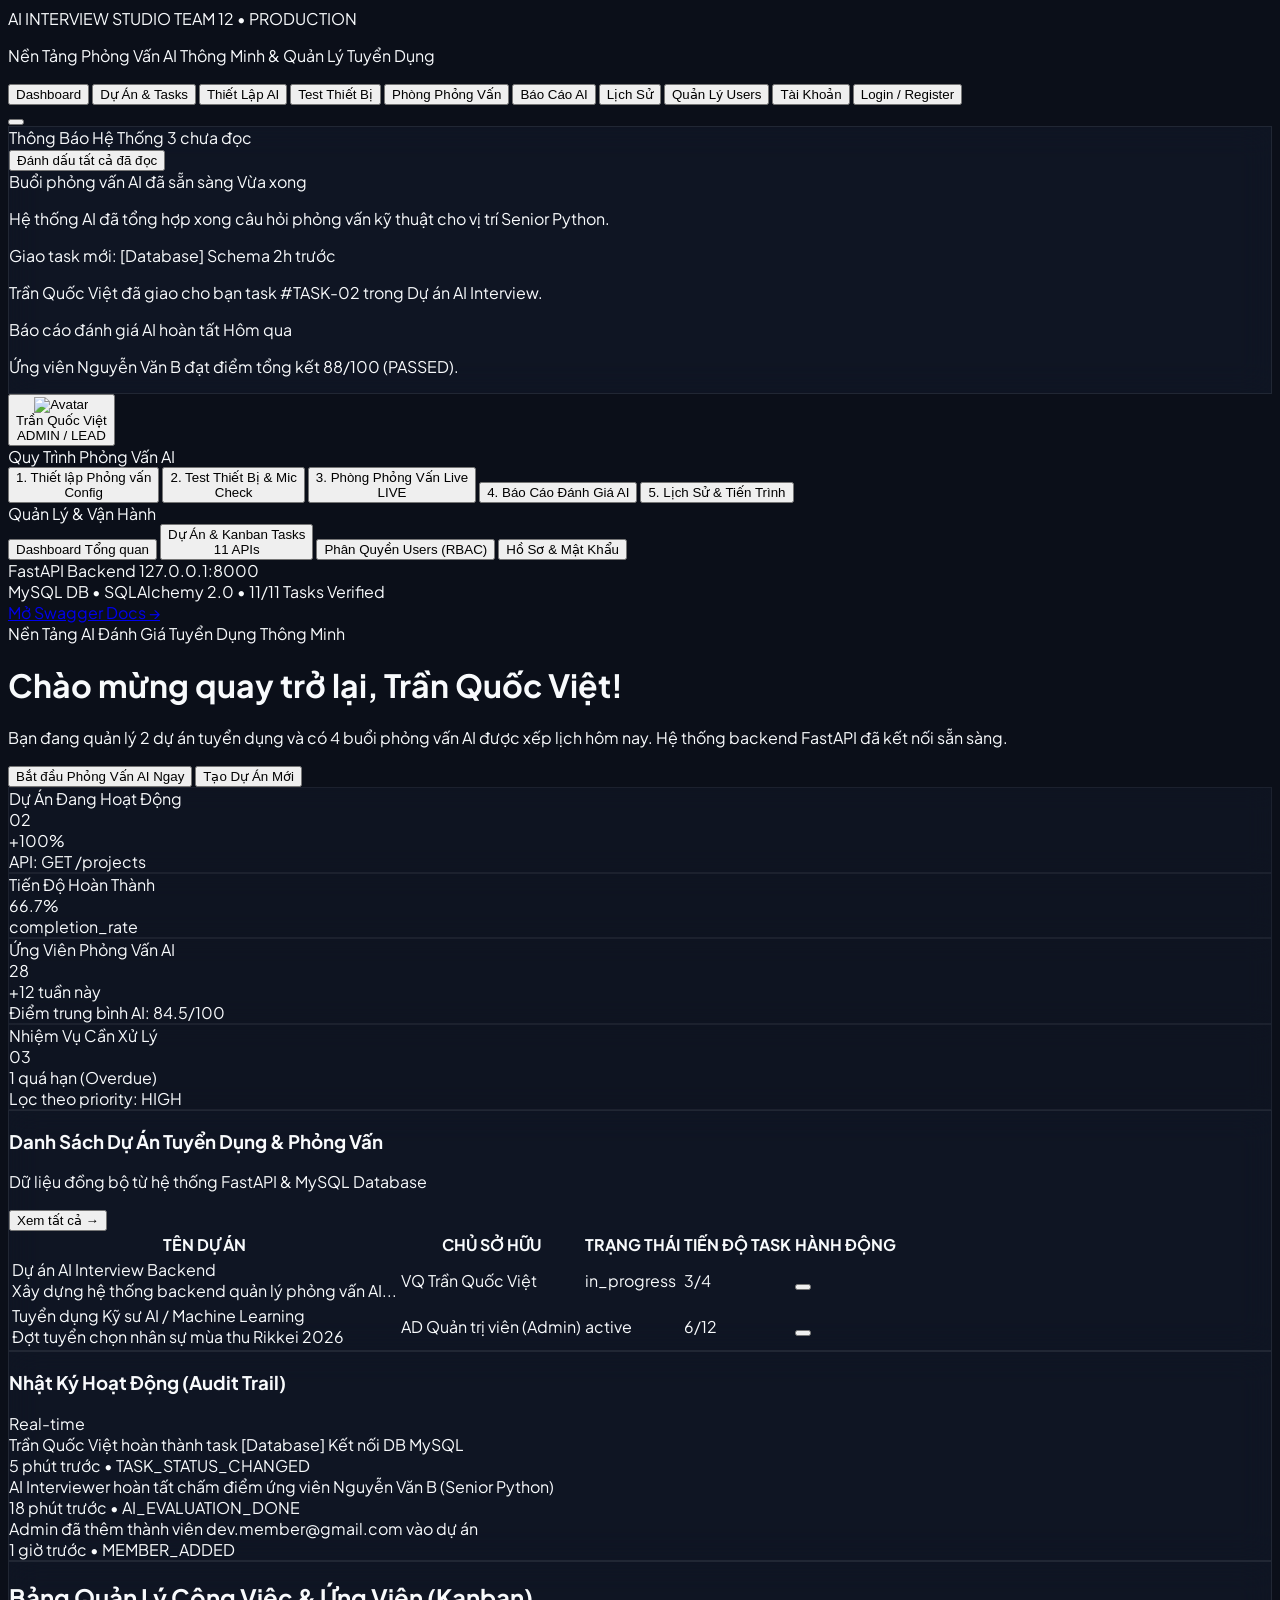
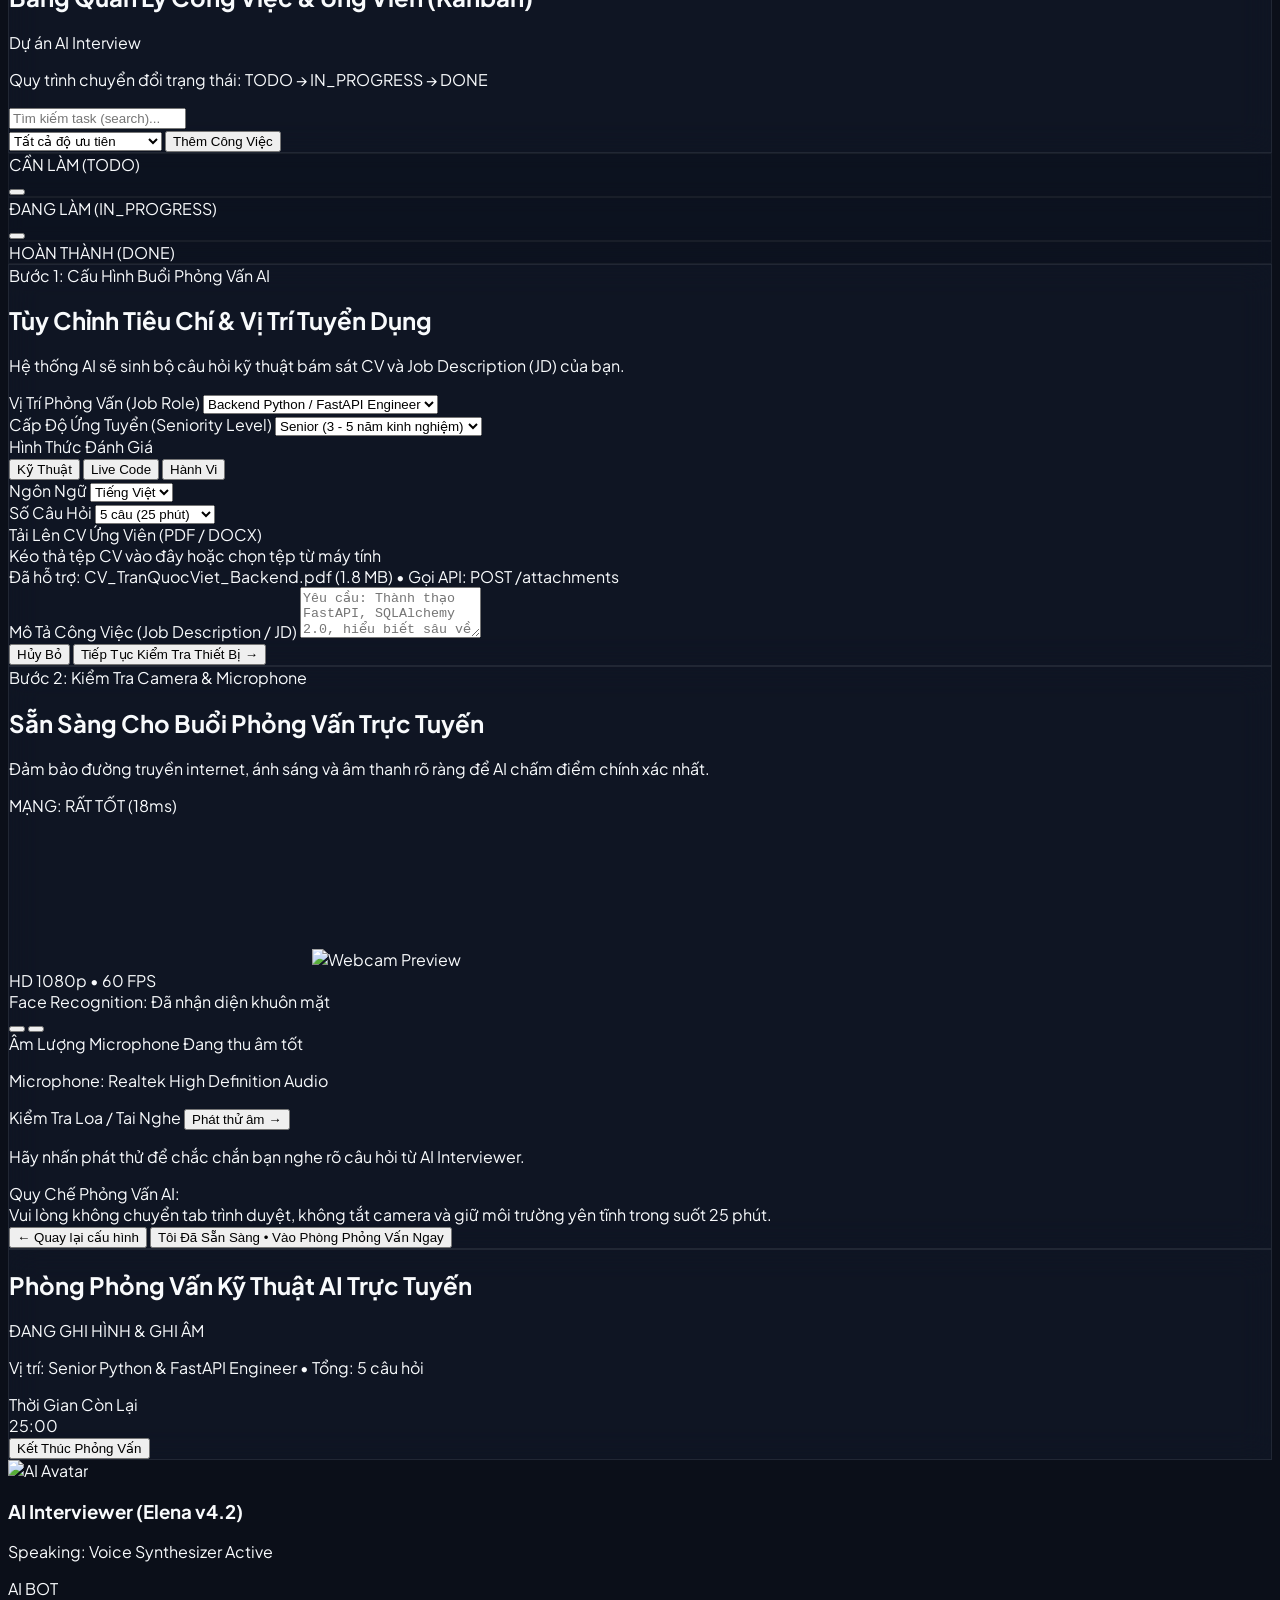
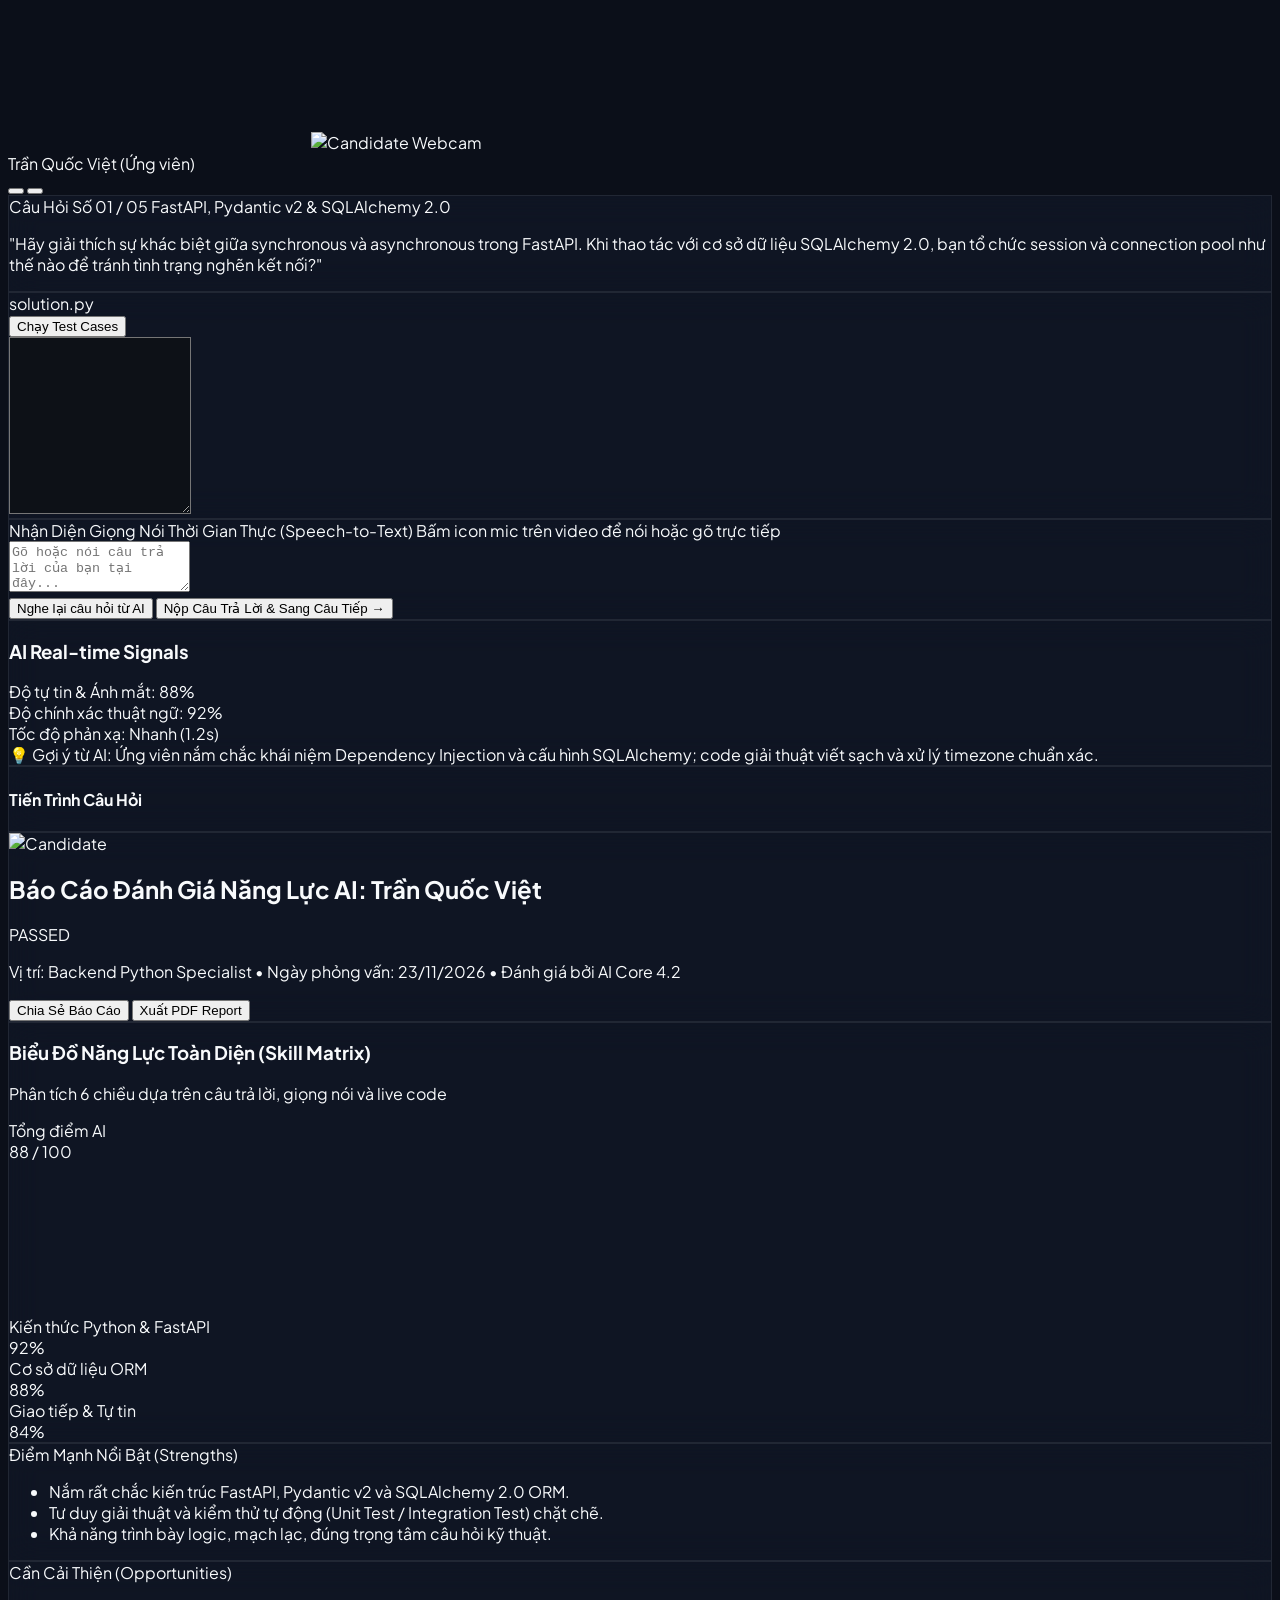
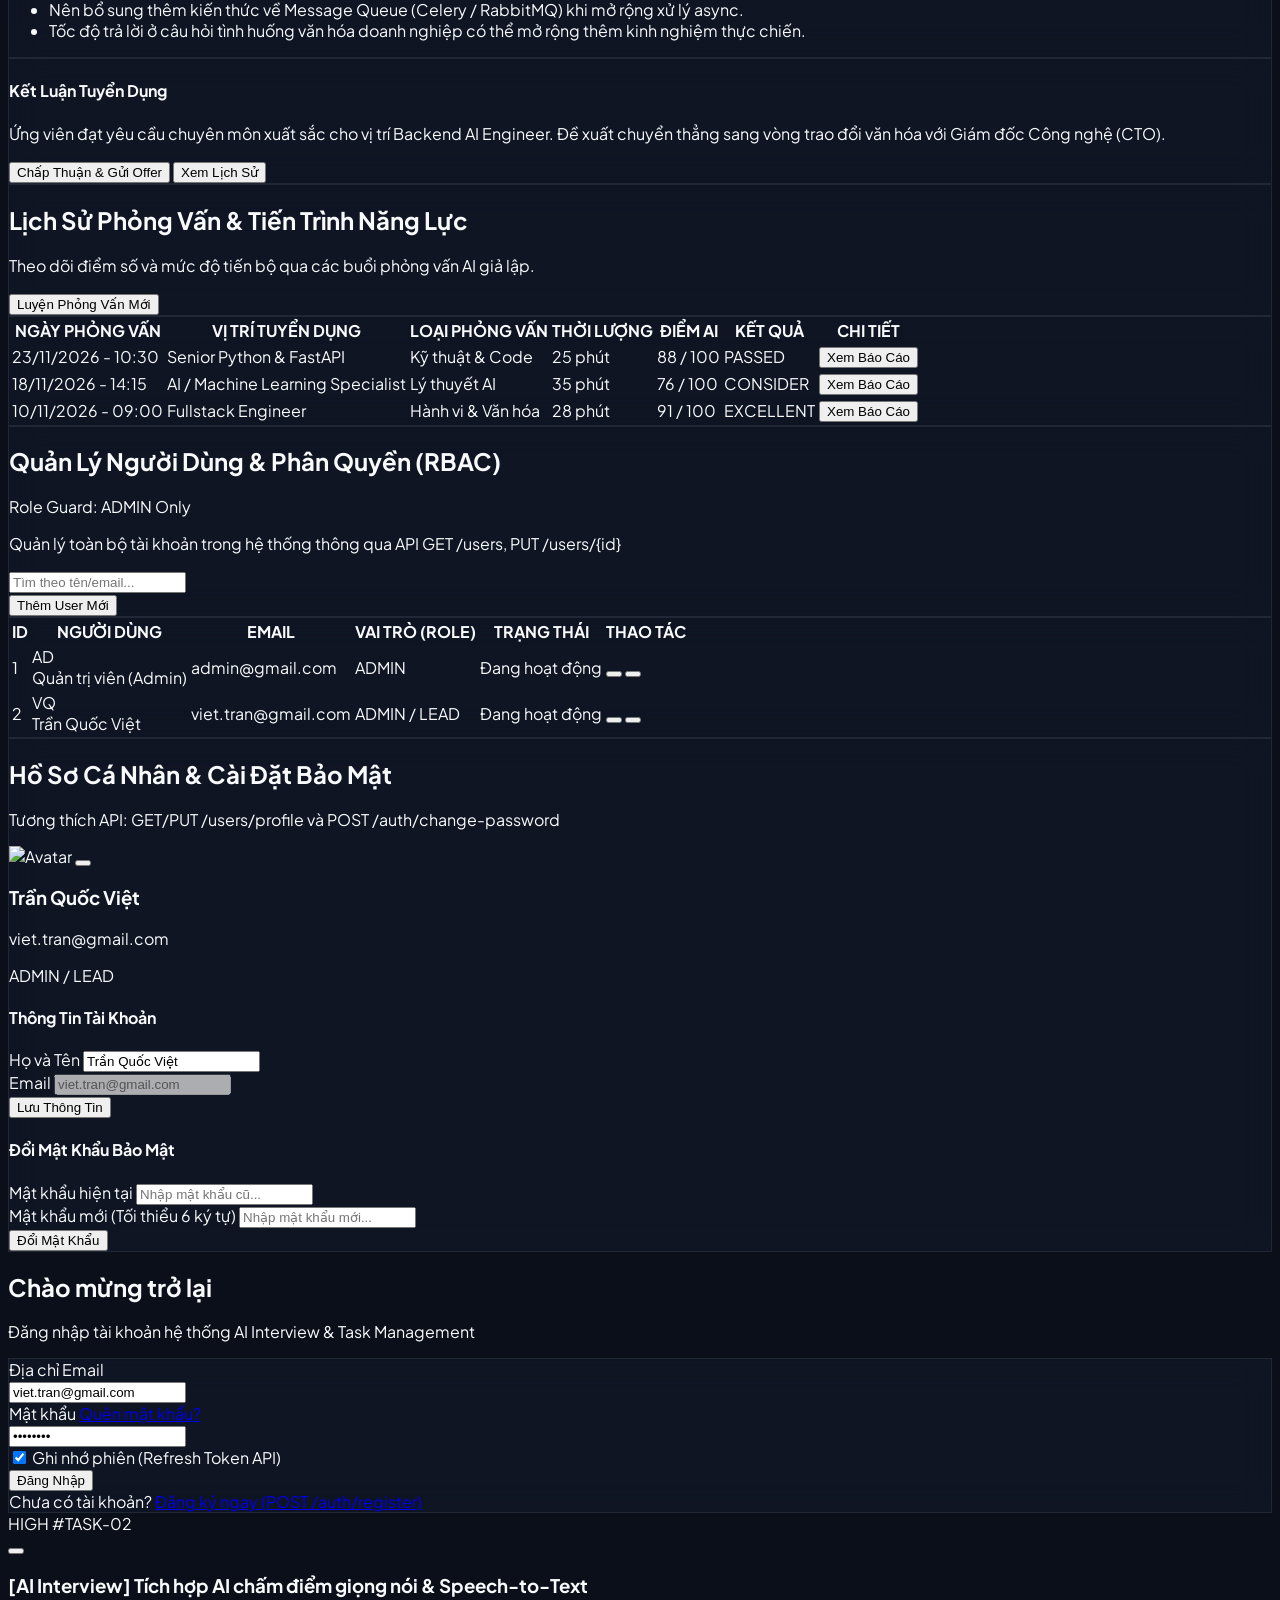
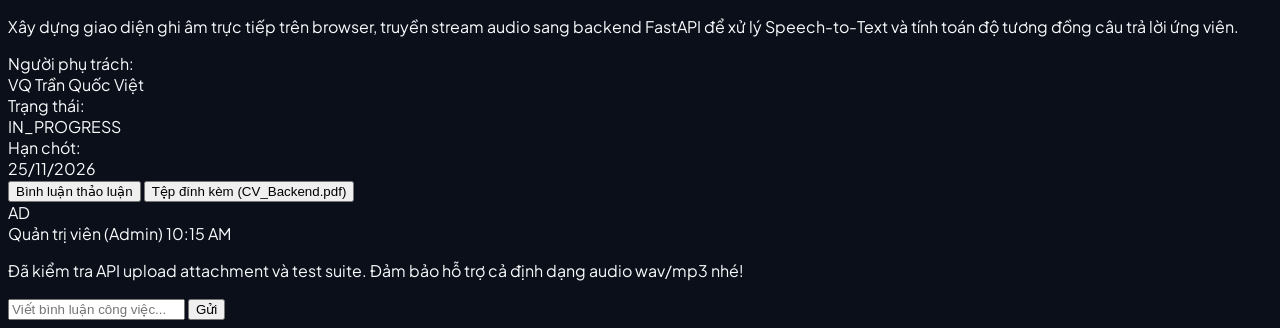
==== commit 0878216d: "feat(frontend): integrate UI with FastAPI backend and add CORS middleware" ====
--- a/frontend/index.html
+++ b/frontend/index.html
@@ -4,22 +4,17 @@
   <meta charset="UTF-8">
   <meta name="viewport" content="width=device-width, initial-scale=1.0">
   <title>AI Interview & Project Management Platform - Team 12</title>
+  <link rel="icon" type="image/svg+xml" href="data:image/svg+xml,<svg xmlns='http://www.w3.org/2000/svg' viewBox='0 0 100 100'><text y='.9em' font-size='90'>✨</text></svg>">
   
-  <!-- Tailwind CSS CDN -->
   <script src="https://cdn.tailwindcss.com"></script>
   
-  <!-- Google Fonts: Plus Jakarta Sans & JetBrains Mono -->
   <link rel="preconnect" href="https://fonts.googleapis.com">
   <link rel="preconnect" href="https://fonts.gstatic.com" crossorigin>
   <link href="https://fonts.googleapis.com/css2?family=Plus+Jakarta+Sans:wght@300;400;500;600;700;800&family=JetBrains+Mono:wght@400;500;600;700&display=swap" rel="stylesheet">
   
-  <!-- Lucide Icons -->
   <script src="https://unpkg.com/lucide@latest"></script>
-  
-  <!-- Chart.js -->
   <script src="https://cdn.jsdelivr.net/npm/chart.js"></script>
   
-  <!-- Custom Stylesheet -->
   <link rel="stylesheet" href="style.css">
 
   <script>
@@ -53,9 +48,8 @@
 </head>
 <body class="bg-[#0B0F19] text-slate-100 min-h-screen flex flex-col selection:bg-brand-500 selection:text-white">
 
-  <!-- TOP BAR HEADER -->
-  <header class="sticky top-0 z-50 bg-slate-900/95 backdrop-blur-md border-b border-slate-800 px-5 py-2.5 flex items-center justify-between">
-    <div class="flex items-center gap-3">
+  <header class="sticky top-0 z-50 bg-slate-900/95 backdrop-blur-md border-b border-slate-800 px-5 py-2.5 flex items-center justify-between gap-3">
+    <div class="flex items-center gap-3 shrink-0">
       <div class="w-9 h-9 rounded-xl bg-gradient-to-tr from-brand-600 via-indigo-500 to-cyan-400 flex items-center justify-center shadow-lg shadow-brand-500/30">
         <i data-lucide="sparkles" class="w-5 h-5 text-white"></i>
       </div>
@@ -64,12 +58,11 @@
           <span class="font-bold text-base tracking-tight bg-gradient-to-r from-white via-slate-200 to-indigo-200 bg-clip-text text-transparent">AI INTERVIEW STUDIO</span>
           <span class="text-[10px] px-2 py-0.5 rounded-full bg-brand-500/20 text-brand-300 font-bold border border-brand-500/30">TEAM 12 • PRODUCTION</span>
         </div>
-        <p class="text-[11px] text-slate-400">Nền Tảng Phỏng Vấn AI Thông Minh & Quản Lý Tuyển Dụng</p>
+        <p class="text-[11px] text-slate-400 hidden sm:block">Nền Tảng Phỏng Vấn AI Thông Minh & Quản Lý Tuyển Dụng</p>
       </div>
     </div>
 
-    <!-- Navigation Switcher giữa các màn hình -->
-    <div class="hidden xl:flex items-center bg-slate-950/90 p-1 rounded-xl border border-slate-800/80 text-xs overflow-x-auto max-w-3xl custom-scrollbar">
+    <div class="hidden md:flex items-center bg-slate-950/90 p-1 rounded-xl border border-slate-800/80 text-xs overflow-x-auto max-w-3xl custom-scrollbar">
       <button onclick="switchScreen('dashboard')" id="nav-dashboard" class="nav-btn px-2.5 py-1.5 rounded-lg font-medium transition-all bg-brand-600 text-white shadow-sm flex items-center gap-1 shrink-0">
         <i data-lucide="layout-dashboard" class="w-3.5 h-3.5"></i> Dashboard
       </button>
@@ -102,16 +95,13 @@
       </button>
     </div>
 
-    <!-- Actions & User Profile & Notifications Toggle -->
-    <div class="flex items-center gap-3">
-      <!-- Notification Bell -->
+    <div class="flex items-center gap-3 shrink-0">
       <div class="relative">
         <button onclick="toggleNotificationPanel()" class="relative p-2 rounded-xl bg-slate-800 hover:bg-slate-700 text-slate-300 transition-colors" title="Xem thông báo hệ thống">
           <i data-lucide="bell" class="w-4 h-4"></i>
           <span class="absolute top-1.5 right-1.5 w-2 h-2 rounded-full bg-cyan-400 ring-2 ring-slate-900 animate-pulse"></span>
         </button>
 
-        <!-- Notification Dropdown Panel -->
         <div id="notification-panel" class="hidden absolute right-0 mt-3 w-80 sm:w-96 glass-panel rounded-2xl border border-slate-700 p-4 shadow-2xl z-50 space-y-3">
           <div class="flex items-center justify-between pb-2 border-b border-slate-800">
             <div class="flex items-center gap-2">
@@ -151,7 +141,6 @@
 
       <div class="h-6 w-px bg-slate-800"></div>
 
-      <!-- User Profile Header Info -->
       <button onclick="switchScreen('profile')" class="flex items-center gap-2.5 pl-1 text-left hover:opacity-90 transition-opacity">
         <img src="https://images.unsplash.com/photo-1534528741775-53994a69daeb?w=100&auto=format&fit=crop&q=80" alt="Avatar" class="w-8 h-8 rounded-full object-cover ring-2 ring-brand-500/50">
         <div class="hidden sm:block">
@@ -162,11 +151,9 @@
     </div>
   </header>
 
-  <!-- MAIN APP CONTAINER -->
   <div class="flex-1 flex overflow-hidden">
     
-    <!-- APP SIDEBAR -->
-    <aside class="w-64 bg-slate-900/60 border-r border-slate-800/80 p-4 hidden lg:flex flex-col justify-between custom-scrollbar overflow-y-auto">
+    <aside class="w-64 bg-slate-900/60 border-r border-slate-800/80 p-4 hidden lg:flex flex-col justify-between custom-scrollbar overflow-y-auto shrink-0">
       <div class="space-y-6">
         <div>
           <div class="text-[11px] font-semibold text-slate-400 uppercase tracking-wider px-3 mb-2">Quy Trình Phỏng Vấn AI</div>
@@ -220,7 +207,6 @@
         </div>
       </div>
 
-      <!-- Backend Connection Status Card -->
       <div class="p-3.5 rounded-2xl bg-slate-950/70 border border-slate-800/80 space-y-2 mt-4">
         <div class="flex items-center justify-between text-xs">
           <span class="text-slate-400">FastAPI Backend</span>
@@ -229,32 +215,28 @@
           </span>
         </div>
         <div class="text-[11px] text-slate-400 leading-relaxed">
-          SQLite / MySQL DB • SQLAlchemy 2.0 • 11/11 Tasks Verified
-        </div>
-        <a href="http://127.0.0.1:8000/docs" target="_blank" class="block w-full py-1.5 text-center text-xs font-semibold text-brand-300 hover:text-white bg-brand-600/30 hover:bg-brand-600/50 rounded-lg transition-colors border border-brand-500/30">
+          MySQL DB • SQLAlchemy 2.0 • 11/11 Tasks Verified
+        </div>
+        <a href="http://127.0.0.1:8000/docs" target="_blank" rel="noopener noreferrer" class="block w-full py-1.5 text-center text-xs font-semibold text-brand-300 hover:text-white bg-brand-600/30 hover:bg-brand-600/50 rounded-lg transition-colors border border-brand-500/30">
           Mở Swagger Docs &rarr;
         </a>
       </div>
     </aside>
 
-    <!-- CONTENT MAIN AREA -->
     <main class="flex-1 overflow-y-auto custom-scrollbar p-6 lg:p-8 space-y-8">
       
-      <!-- ========================================== -->
-      <!-- SCREEN 1: DASHBOARD OVERVIEW               -->
-      <!-- ========================================== -->
+      <!-- SCREEN 1: DASHBOARD -->
       <div id="screen-dashboard" class="screen-view space-y-6">
-        <!-- Banner chào mừng -->
         <div class="relative overflow-hidden rounded-3xl p-8 bg-gradient-to-r from-brand-900/60 via-slate-900 to-slate-950 border border-brand-500/20 shadow-2xl">
           <div class="relative z-10 max-w-2xl space-y-3">
             <div class="inline-flex items-center gap-2 px-3 py-1 rounded-full bg-brand-500/10 border border-brand-500/30 text-brand-300 text-xs font-medium">
               <i data-lucide="sparkle" class="w-3.5 h-3.5 text-cyan-400"></i> Nền Tảng AI Đánh Giá Tuyển Dụng Thông Minh
             </div>
-            <h1 class="text-3xl font-extrabold text-white tracking-tight">Chào mừng quay trở lại, Quốc Việt!</h1>
+            <h1 class="text-3xl font-extrabold text-white tracking-tight">Chào mừng quay trở lại, Trần Quốc Việt!</h1>
             <p class="text-slate-300 text-sm leading-relaxed">
               Bạn đang quản lý <span class="text-white font-semibold">2 dự án tuyển dụng</span> và có <span class="text-cyan-400 font-semibold">4 buổi phỏng vấn AI</span> được xếp lịch hôm nay. Hệ thống backend FastAPI đã kết nối sẵn sàng.
             </p>
-            <div class="flex items-center gap-3 pt-2">
+            <div class="flex flex-wrap items-center gap-3 pt-2">
               <button onclick="switchScreen('setup')" class="px-4 py-2.5 bg-gradient-to-r from-brand-600 to-cyan-500 hover:from-brand-500 hover:to-cyan-400 text-white rounded-xl text-xs font-bold transition-all shadow-lg shadow-brand-500/20 flex items-center gap-2">
                 <i data-lucide="play" class="w-4 h-4 fill-white"></i> Bắt đầu Phỏng Vấn AI Ngay
               </button>
@@ -267,7 +249,6 @@
           <div class="absolute right-32 top-10 w-64 h-64 rounded-full bg-cyan-500/10 blur-3xl pointer-events-none"></div>
         </div>
 
-        <!-- 4 Thẻ KPI Metrics -->
         <div class="grid grid-cols-1 sm:grid-cols-2 lg:grid-cols-4 gap-4">
           <div class="glass-card p-5 rounded-2xl border border-slate-800 hover:border-brand-500/40 transition-all group">
             <div class="flex items-center justify-between mb-3">
@@ -328,17 +309,16 @@
               <div class="text-2xl font-bold text-amber-300">03</div>
               <span class="text-[11px] font-medium text-amber-400">1 quá hạn (Overdue)</span>
             </div>
-            <div class="mt-3 text-[11px] text-slate-400">Lọc theo `priority: HIGH`</div>
-          </div>
-        </div>
-
-        <!-- Bảng Dự án & Activity Logs -->
+            <div class="mt-3 text-[11px] text-slate-400">Lọc theo priority: HIGH</div>
+          </div>
+        </div>
+
         <div class="grid grid-cols-1 lg:grid-cols-3 gap-6">
           <div class="lg:col-span-2 glass-panel rounded-2xl p-6 border border-slate-800 space-y-4">
             <div class="flex items-center justify-between">
               <div>
                 <h3 class="font-bold text-white text-base">Danh Sách Dự Án Tuyển Dụng & Phỏng Vấn</h3>
-                <p class="text-xs text-slate-400">Dữ liệu thực từ SQLite Database: project_management.db</p>
+                <p class="text-xs text-slate-400">Dữ liệu đồng bộ từ hệ thống FastAPI & MySQL Database</p>
               </div>
               <button onclick="switchScreen('projects')" class="text-xs font-semibold text-brand-400 hover:text-brand-300">Xem tất cả &rarr;</button>
             </div>
@@ -421,7 +401,6 @@
             </div>
           </div>
 
-          <!-- Activity Logs (GET /activities) -->
           <div class="glass-panel rounded-2xl p-6 border border-slate-800 space-y-4">
             <div class="flex items-center justify-between">
               <h3 class="font-bold text-white text-base">Nhật Ký Hoạt Động (Audit Trail)</h3>
@@ -432,7 +411,7 @@
               <div class="flex items-start gap-3 text-xs">
                 <div class="w-2 h-2 rounded-full bg-emerald-400 mt-1.5 shrink-0"></div>
                 <div>
-                  <div class="text-slate-200"><span class="font-semibold text-white">Quốc Việt</span> hoàn thành task <span class="text-brand-300">[Database] Kết nối DB MySQL</span></div>
+                  <div class="text-slate-200"><span class="font-semibold text-white">Trần Quốc Việt</span> hoàn thành task <span class="text-brand-300">[Database] Kết nối DB MySQL</span></div>
                   <div class="text-[10px] text-slate-400 mt-0.5">5 phút trước • TASK_STATUS_CHANGED</div>
                 </div>
               </div>
@@ -457,9 +436,7 @@
         </div>
       </div>
 
-      <!-- ========================================== -->
-      <!-- SCREEN 2: DỰ ÁN & KANBAN TASKS             -->
-      <!-- ========================================== -->
+      <!-- SCREEN 2: DỰ ÁN & KANBAN TASKS -->
       <div id="screen-projects" class="screen-view hidden space-y-6">
         <div class="flex flex-col md:flex-row md:items-center justify-between gap-4 glass-panel p-5 rounded-2xl border border-slate-800">
           <div>
@@ -489,9 +466,7 @@
           </div>
         </div>
 
-        <!-- 3 Cột KANBAN BOARD -->
         <div class="grid grid-cols-1 md:grid-cols-3 gap-6">
-          <!-- Cột 1: TODO -->
           <div class="kanban-col rounded-2xl p-4 space-y-3 flex flex-col">
             <div class="flex items-center justify-between pb-2 border-b border-slate-800">
               <div class="flex items-center gap-2">
@@ -503,7 +478,6 @@
             <div id="kanban-col-todo" class="space-y-3 min-h-[150px]"></div>
           </div>
 
-          <!-- Cột 2: IN_PROGRESS -->
           <div class="kanban-col rounded-2xl p-4 space-y-3 flex flex-col">
             <div class="flex items-center justify-between pb-2 border-b border-slate-800">
               <div class="flex items-center gap-2">
@@ -515,7 +489,6 @@
             <div id="kanban-col-in-progress" class="space-y-3 min-h-[150px]"></div>
           </div>
 
-          <!-- Cột 3: DONE -->
           <div class="kanban-col rounded-2xl p-4 space-y-3 flex flex-col">
             <div class="flex items-center justify-between pb-2 border-b border-slate-800">
               <div class="flex items-center gap-2">
@@ -529,9 +502,7 @@
         </div>
       </div>
 
-      <!-- ==================================================== -->
-      <!-- SCREEN 3: THIẾT LẬP PHỎNG VẤN AI (MOCK SETUP WIZARD) -->
-      <!-- ==================================================== -->
+      <!-- SCREEN 3: THIẾT LẬP PHỎNG VẤN AI -->
       <div id="screen-setup" class="screen-view hidden space-y-6 max-w-4xl mx-auto">
         <div class="glass-panel p-8 rounded-3xl border border-slate-800 space-y-6">
           <div class="space-y-1">
@@ -543,7 +514,6 @@
           </div>
 
           <div class="grid grid-cols-1 md:grid-cols-2 gap-5 text-xs">
-            <!-- Vị trí ứng tuyển -->
             <div>
               <label class="block font-semibold text-slate-300 mb-1.5">Vị Trí Phỏng Vấn (Job Role)</label>
               <select id="setup-role" class="w-full bg-slate-900 border border-slate-700/80 rounded-xl px-3.5 py-2.5 text-white focus:outline-none focus:border-brand-500">
@@ -555,28 +525,25 @@
               </select>
             </div>
 
-            <!-- Cấp độ kinh nghiệm -->
             <div>
               <label class="block font-semibold text-slate-300 mb-1.5">Cấp Độ Ứng Tuyển (Seniority Level)</label>
               <select id="setup-level" class="w-full bg-slate-900 border border-slate-700/80 rounded-xl px-3.5 py-2.5 text-white focus:outline-none focus:border-brand-500">
                 <option value="senior">Senior (3 - 5 năm kinh nghiệm)</option>
                 <option value="middle">Middle (1 - 3 năm kinh nghiệm)</option>
                 <option value="junior">Junior (Fresher / Dưới 1 năm)</option>
-                <option value="lead">Lead / Architect (> 5 năm)</option>
+                <option value="lead">Lead / Architect (Trên 5 năm)</option>
               </select>
             </div>
 
-            <!-- Loại phỏng vấn -->
             <div>
               <label class="block font-semibold text-slate-300 mb-1.5">Hình Thức Đánh Giá</label>
-              <div class="grid grid-cols-3 gap-2">
-                <button type="button" class="py-2 px-3 rounded-xl bg-brand-600 text-white font-semibold text-center border border-brand-500">Kỹ Thuật</button>
-                <button type="button" class="py-2 px-3 rounded-xl bg-slate-900 text-slate-400 hover:text-white border border-slate-800 text-center">Live Code</button>
-                <button type="button" class="py-2 px-3 rounded-xl bg-slate-900 text-slate-400 hover:text-white border border-slate-800 text-center">Hành Vi</button>
-              </div>
-            </div>
-
-            <!-- Ngôn ngữ phỏng vấn & Số lượng câu hỏi -->
+              <div id="interview-type-group" class="grid grid-cols-3 gap-2">
+                <button type="button" onclick="selectInterviewType(this)" class="eval-type-btn py-2 px-3 rounded-xl bg-brand-600 text-white font-semibold text-center border border-brand-500 transition-colors">Kỹ Thuật</button>
+                <button type="button" onclick="selectInterviewType(this)" class="eval-type-btn py-2 px-3 rounded-xl bg-slate-900 text-slate-400 hover:text-white border border-slate-800 text-center transition-colors">Live Code</button>
+                <button type="button" onclick="selectInterviewType(this)" class="eval-type-btn py-2 px-3 rounded-xl bg-slate-900 text-slate-400 hover:text-white border border-slate-800 text-center transition-colors">Hành Vi</button>
+              </div>
+            </div>
+
             <div class="grid grid-cols-2 gap-3">
               <div>
                 <label class="block font-semibold text-slate-300 mb-1.5">Ngôn Ngữ</label>
@@ -596,17 +563,15 @@
             </div>
           </div>
 
-          <!-- Tải lên CV ứng viên -->
           <div class="space-y-1.5">
             <label class="block text-xs font-semibold text-slate-300">Tải Lên CV Ứng Viên (PDF / DOCX)</label>
             <div class="border-2 border-dashed border-slate-700 hover:border-brand-500/60 rounded-2xl p-6 text-center transition-colors cursor-pointer bg-slate-950/40">
               <i data-lucide="upload-cloud" class="w-8 h-8 text-brand-400 mx-auto mb-2"></i>
               <div class="text-xs text-white font-semibold">Kéo thả tệp CV vào đây hoặc <span class="text-brand-400 underline">chọn tệp từ máy tính</span></div>
-              <div class="text-[11px] text-slate-400 mt-1">Đã hỗ trợ: `CV_TranQuocViet_Backend.pdf` (1.8 MB) • Gọi API: POST /attachments</div>
-            </div>
-          </div>
-
-          <!-- Nhập nội dung JD -->
+              <div class="text-[11px] text-slate-400 mt-1">Đã hỗ trợ: CV_TranQuocViet_Backend.pdf (1.8 MB) • Gọi API: POST /attachments</div>
+            </div>
+          </div>
+
           <div class="space-y-1.5">
             <label class="block text-xs font-semibold text-slate-300">Mô Tả Công Việc (Job Description / JD)</label>
             <textarea rows="3" class="w-full bg-slate-900 border border-slate-700/80 rounded-xl p-3 text-xs text-white placeholder-slate-500 focus:outline-none focus:border-brand-500" placeholder="Yêu cầu: Thành thạo FastAPI, SQLAlchemy 2.0, hiểu biết sâu về async/await, database connection pool, unit testing và phân quyền RBAC..."></textarea>
@@ -621,12 +586,10 @@
         </div>
       </div>
 
-      <!-- ==================================================== -->
-      <!-- SCREEN 4: KIỂM TRA THIẾT BỊ (PRE-INTERVIEW CHECK)    -->
-      <!-- ==================================================== -->
+      <!-- SCREEN 4: KIỂM TRA THIẾT BỊ -->
       <div id="screen-device" class="screen-view hidden space-y-6 max-w-4xl mx-auto">
         <div class="glass-panel p-8 rounded-3xl border border-slate-800 space-y-6">
-          <div class="flex items-center justify-between">
+          <div class="flex flex-col sm:flex-row sm:items-center justify-between gap-3">
             <div class="space-y-1">
               <div class="inline-flex items-center gap-2 px-3 py-1 rounded-full bg-cyan-500/10 text-cyan-300 border border-cyan-500/20 text-xs font-medium">
                 <i data-lucide="check-circle" class="w-3.5 h-3.5 text-cyan-400"></i> Bước 2: Kiểm Tra Camera & Microphone
@@ -634,18 +597,15 @@
               <h2 class="text-2xl font-bold text-white">Sẵn Sàng Cho Buổi Phỏng Vấn Trực Tuyến</h2>
               <p class="text-xs text-slate-400">Đảm bảo đường truyền internet, ánh sáng và âm thanh rõ ràng để AI chấm điểm chính xác nhất.</p>
             </div>
-            <span class="px-3 py-1 rounded-full bg-emerald-500/20 text-emerald-400 font-mono text-xs font-bold border border-emerald-500/30">
+            <span class="px-3 py-1 rounded-full bg-emerald-500/20 text-emerald-400 font-mono text-xs font-bold border border-emerald-500/30 self-start sm:self-auto">
               MẠNG: RẤT TỐT (18ms)
             </span>
           </div>
 
           <div class="grid grid-cols-1 md:grid-cols-12 gap-6">
-            <!-- Khung xem trước Camera (7 cột) -->
             <div class="md:col-span-7 space-y-3">
               <div class="relative aspect-video rounded-2xl bg-black border border-slate-700 overflow-hidden shadow-2xl">
-                <!-- Video stream element for real camera -->
                 <video id="webcam-preview-video" class="w-full h-full object-cover hidden" autoplay playsinline muted></video>
-                <!-- Fallback image -->
                 <img id="webcam-preview-fallback" src="https://images.unsplash.com/photo-1534528741775-53994a69daeb?w=600&auto=format&fit=crop&q=80" alt="Webcam Preview" class="w-full h-full object-cover">
                 
                 <div class="absolute top-3 left-3 px-2 py-1 rounded-lg bg-black/60 backdrop-blur-sm text-[11px] text-white flex items-center gap-1.5">
@@ -661,9 +621,7 @@
               </div>
             </div>
 
-            <!-- Kiểm tra Microphone & Loa (5 cột) -->
             <div class="md:col-span-5 space-y-4">
-              <!-- Test Mic Volume Meter -->
               <div class="p-4 rounded-2xl bg-slate-900/80 border border-slate-800 space-y-2.5">
                 <div class="flex items-center justify-between text-xs">
                   <span class="font-semibold text-slate-300 flex items-center gap-1.5">
@@ -671,7 +629,6 @@
                   </span>
                   <span id="mic-status-text" class="text-emerald-400 font-mono text-[11px]">Đang thu âm tốt</span>
                 </div>
-                <!-- Animated Volume Bar Items -->
                 <div class="flex items-center gap-1 h-3.5">
                   <span class="volume-bar-item flex-1 bg-emerald-400 h-full rounded transition-all"></span>
                   <span class="volume-bar-item flex-1 bg-emerald-400 h-full rounded transition-all"></span>
@@ -685,7 +642,6 @@
                 <p class="text-[11px] text-slate-400">Microphone: Realtek High Definition Audio</p>
               </div>
 
-              <!-- Test Loa / Tai nghe -->
               <div class="p-4 rounded-2xl bg-slate-900/80 border border-slate-800 space-y-2.5">
                 <div class="flex items-center justify-between text-xs">
                   <span class="font-semibold text-slate-300 flex items-center gap-1.5">
@@ -696,7 +652,6 @@
                 <p class="text-[11px] text-slate-400">Hãy nhấn phát thử để chắc chắn bạn nghe rõ câu hỏi từ AI Interviewer.</p>
               </div>
 
-              <!-- Quy chế phỏng vấn -->
               <div class="p-4 rounded-2xl bg-amber-500/10 border border-amber-500/20 text-xs text-amber-200 space-y-1">
                 <div class="font-bold flex items-center gap-1.5 text-amber-300">
                   <i data-lucide="alert-circle" class="w-4 h-4"></i> Quy Chế Phỏng Vấn AI:
@@ -717,18 +672,15 @@
         </div>
       </div>
 
-      <!-- ==================================================== -->
-      <!-- SCREEN 5: PHÒNG PHỎNG VẤN AI + LIVE CODE RUNNER     -->
-      <!-- ==================================================== -->
+      <!-- SCREEN 5: PHÒNG PHỎNG VẤN AI + LIVE CODE RUNNER -->
       <div id="screen-interview" class="screen-view hidden space-y-6">
-        <!-- Header Room -->
-        <div class="flex items-center justify-between glass-panel p-4 rounded-2xl border border-slate-800">
+        <div class="flex flex-col sm:flex-row sm:items-center justify-between gap-4 glass-panel p-4 rounded-2xl border border-slate-800">
           <div class="flex items-center gap-3">
-            <div class="w-10 h-10 rounded-xl bg-gradient-to-tr from-brand-600 to-cyan-500 flex items-center justify-center">
+            <div class="w-10 h-10 rounded-xl bg-gradient-to-tr from-brand-600 to-cyan-500 flex items-center justify-center shrink-0">
               <i data-lucide="bot" class="w-5 h-5 text-white"></i>
             </div>
             <div>
-              <div class="flex items-center gap-2">
+              <div class="flex flex-wrap items-center gap-2">
                 <h2 class="text-base font-bold text-white">Phòng Phỏng Vấn Kỹ Thuật AI Trực Tuyến</h2>
                 <span class="px-2 py-0.5 rounded-full bg-rose-500/20 text-rose-300 text-[10px] font-bold flex items-center gap-1 animate-pulse">
                   <span class="w-1.5 h-1.5 rounded-full bg-rose-500"></span> ĐANG GHI HÌNH & GHI ÂM
@@ -738,7 +690,6 @@
             </div>
           </div>
 
-          <!-- Countdown Timer -->
           <div class="flex items-center gap-4">
             <div class="text-right">
               <div class="text-[10px] text-slate-400 uppercase font-semibold">Thời Gian Còn Lại</div>
@@ -750,11 +701,9 @@
           </div>
         </div>
 
-        <!-- Layout Video Webcam & AI Interviewer -->
         <div class="grid grid-cols-1 lg:grid-cols-12 gap-6">
           <div class="lg:col-span-8 space-y-4">
             <div class="grid grid-cols-1 md:grid-cols-2 gap-4">
-              <!-- AI Interviewer Avatar Card -->
               <div class="relative aspect-video rounded-2xl bg-gradient-to-b from-slate-900 to-slate-950 border border-brand-500/30 overflow-hidden flex flex-col items-center justify-center p-6 text-center">
                 <div class="relative mb-3">
                   <div class="w-20 h-20 rounded-full bg-gradient-to-tr from-brand-600 via-indigo-600 to-cyan-400 p-1 pulse-glow">
@@ -778,9 +727,9 @@
                 </div>
               </div>
 
-              <!-- Webcam của Ứng viên -->
               <div class="relative aspect-video rounded-2xl bg-slate-950 border border-slate-800 overflow-hidden">
-                <img src="https://images.unsplash.com/photo-1534528741775-53994a69daeb?w=600&auto=format&fit=crop&q=80" alt="Candidate Webcam" class="w-full h-full object-cover">
+                <video id="interview-webcam-video" class="w-full h-full object-cover hidden" autoplay playsinline muted></video>
+                <img id="interview-webcam-fallback" src="https://images.unsplash.com/photo-1534528741775-53994a69daeb?w=600&auto=format&fit=crop&q=80" alt="Candidate Webcam" class="w-full h-full object-cover">
                 <div class="absolute bottom-3 left-3 px-2 py-1 rounded-lg bg-black/70 backdrop-blur-sm text-xs font-medium text-white flex items-center gap-2">
                   <span class="w-2 h-2 rounded-full bg-emerald-400"></span> Trần Quốc Việt (Ứng viên)
                 </div>
@@ -791,7 +740,6 @@
               </div>
             </div>
 
-            <!-- Câu hỏi hiện tại của AI -->
             <div class="glass-panel p-5 rounded-2xl border border-slate-800 space-y-2.5">
               <div class="flex items-center justify-between text-xs">
                 <span id="interview-question-title" class="font-bold text-brand-300 uppercase tracking-wider flex items-center gap-1.5">
@@ -804,7 +752,6 @@
               </p>
             </div>
 
-            <!-- Trình Soạn Thảo Live Code Editor -->
             <div class="glass-panel rounded-2xl border border-slate-800 overflow-hidden">
               <div class="bg-slate-950 px-4 py-2 border-b border-slate-800 flex items-center justify-between text-xs">
                 <div class="flex items-center gap-2 text-slate-400 font-mono">
@@ -819,11 +766,9 @@
               
               <textarea id="interview-code-input" rows="8" class="w-full p-3.5 code-editor-area text-xs font-mono focus:outline-none resize-none"></textarea>
               
-              <!-- Console Output -->
               <div id="code-runner-console" class="hidden p-3 bg-black border-t border-slate-800 space-y-1"></div>
             </div>
 
-            <!-- Live Speech-to-Text & Vùng trả lời -->
             <div class="glass-panel p-4 rounded-2xl border border-slate-800 space-y-2">
               <div class="flex items-center justify-between text-xs">
                 <span class="text-slate-300 font-semibold flex items-center gap-2">
@@ -844,7 +789,6 @@
             </div>
           </div>
 
-          <!-- Sidebar đánh giá Real-time của AI (4 cột) -->
           <div class="lg:col-span-4 space-y-4">
             <div class="glass-panel p-5 rounded-2xl border border-slate-800 space-y-4">
               <h3 class="font-bold text-white text-sm flex items-center gap-2">
@@ -888,7 +832,6 @@
               </div>
             </div>
 
-            <!-- Danh sách câu hỏi trong buổi -->
             <div class="glass-panel p-5 rounded-2xl border border-slate-800 space-y-3">
               <h4 class="font-bold text-white text-xs uppercase tracking-wider text-slate-400">Tiến Trình Câu Hỏi</h4>
               <div id="interview-questions-progress-list" class="space-y-2 text-xs"></div>
@@ -897,15 +840,13 @@
         </div>
       </div>
 
-      <!-- ========================================== -->
-      <!-- SCREEN 6: BÁO CÁO ĐÁNH GIÁ AI (REPORT)     -->
-      <!-- ========================================== -->
+      <!-- SCREEN 6: BÁO CÁO ĐÁNH GIÁ AI -->
       <div id="screen-report" class="screen-view hidden space-y-6">
         <div class="flex flex-col md:flex-row md:items-center justify-between gap-4 glass-panel p-6 rounded-2xl border border-slate-800">
           <div class="flex items-center gap-4">
             <img src="https://images.unsplash.com/photo-1534528741775-53994a69daeb?w=150&auto=format&fit=crop&q=80" alt="Candidate" class="w-16 h-16 rounded-2xl object-cover ring-2 ring-brand-500">
             <div>
-              <div class="flex items-center gap-2">
+              <div class="flex flex-wrap items-center gap-2">
                 <h2 class="text-xl font-bold text-white">Báo Cáo Đánh Giá Năng Lực AI: Trần Quốc Việt</h2>
                 <span class="px-2.5 py-0.5 rounded-full bg-emerald-500/20 text-emerald-300 text-xs font-bold border border-emerald-500/30">PASSED</span>
               </div>
@@ -998,9 +939,7 @@
         </div>
       </div>
 
-      <!-- ========================================================== -->
-      <!-- SCREEN 7: LỊCH SỬ PHỎNG VẤN & TIẾN TRÌNH (INTERVIEW HISTORY) -->
-      <!-- ========================================================== -->
+      <!-- SCREEN 7: LỊCH SỬ PHỎNG VẤN -->
       <div id="screen-history" class="screen-view hidden space-y-6">
         <div class="flex flex-col sm:flex-row sm:items-center justify-between gap-4 glass-panel p-6 rounded-2xl border border-slate-800">
           <div>
@@ -1068,9 +1007,7 @@
         </div>
       </div>
 
-      <!-- ========================================== -->
-      <!-- SCREEN 8: QUẢN LÝ USERS (RBAC ROLE GUARD)  -->
-      <!-- ========================================== -->
+      <!-- SCREEN 8: QUẢN LÝ USERS -->
       <div id="screen-users" class="screen-view hidden space-y-6">
         <div class="flex flex-col sm:flex-row sm:items-center justify-between gap-4 glass-panel p-6 rounded-2xl border border-slate-800">
           <div>
@@ -1078,7 +1015,7 @@
               <h2 class="text-xl font-bold text-white">Quản Lý Người Dùng & Phân Quyền (RBAC)</h2>
               <span class="text-xs px-2.5 py-0.5 rounded-full bg-violet-500/20 text-violet-300 font-semibold border border-violet-500/30">Role Guard: ADMIN Only</span>
             </div>
-            <p class="text-xs text-slate-400 mt-1">Quản lý toàn bộ tài khoản trong hệ thống thông qua API `GET /users`, `PUT /users/{id}`</p>
+            <p class="text-xs text-slate-400 mt-1">Quản lý toàn bộ tài khoản trong hệ thống thông qua API GET /users, PUT /users/{id}</p>
           </div>
 
           <div class="flex items-center gap-3">
@@ -1131,11 +1068,11 @@
                   <td class="py-3.5 px-4 font-mono text-slate-400">2</td>
                   <td class="py-3.5 px-4 font-semibold text-white flex items-center gap-2.5">
                     <div class="w-8 h-8 rounded-full bg-cyan-600 flex items-center justify-center font-bold text-white text-xs">VQ</div>
-                    <span>Trần Nguyễn Quốc Việt</span>
+                    <span>Trần Quốc Việt</span>
                   </td>
                   <td class="py-3.5 px-4 text-slate-300 font-mono">viet.tran@gmail.com</td>
                   <td class="py-3.5 px-4">
-                    <span class="px-2.5 py-1 rounded-full text-[10px] font-bold bg-cyan-500/20 text-cyan-300 border border-cyan-500/30">USER (OWNER)</span>
+                    <span class="px-2.5 py-1 rounded-full text-[10px] font-bold bg-cyan-500/20 text-cyan-300 border border-cyan-500/30">ADMIN / LEAD</span>
                   </td>
                   <td class="py-3.5 px-4">
                     <span class="inline-flex items-center gap-1 text-emerald-400 text-[11px] font-medium">
@@ -1153,38 +1090,33 @@
         </div>
       </div>
 
-      <!-- ========================================================== -->
-      <!-- SCREEN 9: HỒ SƠ CÁ NHÂN & ĐỔI MẬT KHẨU (USER SETTINGS)     -->
-      <!-- ========================================================== -->
+      <!-- SCREEN 9: HỒ SƠ CÁ NHÂN -->
       <div id="screen-profile" class="screen-view hidden space-y-6 max-w-4xl mx-auto">
         <div class="glass-panel p-8 rounded-3xl border border-slate-800 space-y-6">
           <div>
             <h2 class="text-xl font-bold text-white">Hồ Sơ Cá Nhân & Cài Đặt Bảo Mật</h2>
-            <p class="text-xs text-slate-400 mt-1">Tương thích API: `GET/PUT /users/profile` và `POST /auth/change-password`</p>
+            <p class="text-xs text-slate-400 mt-1">Tương thích API: GET/PUT /users/profile và POST /auth/change-password</p>
           </div>
 
           <div class="grid grid-cols-1 md:grid-cols-12 gap-6 pt-2">
-            <!-- Cột trái: Ảnh đại diện & Thông tin tóm tắt (4 cột) -->
             <div class="md:col-span-4 flex flex-col items-center text-center space-y-3 p-5 rounded-2xl bg-slate-900/60 border border-slate-800">
               <div class="relative">
                 <img src="https://images.unsplash.com/photo-1534528741775-53994a69daeb?w=200&auto=format&fit=crop&q=80" alt="Avatar" class="w-24 h-24 rounded-full object-cover ring-4 ring-brand-500/30">
                 <button class="absolute bottom-0 right-0 p-1.5 rounded-full bg-brand-600 hover:bg-brand-500 text-white shadow"><i data-lucide="camera" class="w-3.5 h-3.5"></i></button>
               </div>
               <div>
-                <h3 class="font-bold text-white text-sm">Trần Nguyễn Quốc Việt</h3>
+                <h3 class="font-bold text-white text-sm">Trần Quốc Việt</h3>
                 <p class="text-xs text-slate-400 font-mono">viet.tran@gmail.com</p>
-                <span class="inline-block mt-2 px-2.5 py-0.5 rounded-full bg-cyan-500/20 text-cyan-300 font-bold text-[10px]">PROJECT OWNER / USER</span>
-              </div>
-            </div>
-
-            <!-- Cột phải: Form cập nhật thông tin & đổi mật khẩu (8 cột) -->
+                <span class="inline-block mt-2 px-2.5 py-0.5 rounded-full bg-cyan-500/20 text-cyan-300 font-bold text-[10px]">ADMIN / LEAD</span>
+              </div>
+            </div>
+
             <div class="md:col-span-8 space-y-5 text-xs">
-              <!-- Form cập nhật thông tin (PUT /users/profile) -->
               <div class="space-y-3">
                 <h4 class="font-bold text-white text-xs uppercase tracking-wider text-slate-300">Thông Tin Tài Khoản</h4>
                 <div>
                   <label class="block font-medium text-slate-400 mb-1">Họ và Tên</label>
-                  <input type="text" value="Trần Nguyễn Quốc Việt" class="w-full bg-slate-900 border border-slate-700 rounded-xl px-3.5 py-2 text-white focus:outline-none focus:border-brand-500">
+                  <input type="text" value="Trần Quốc Việt" class="w-full bg-slate-900 border border-slate-700 rounded-xl px-3.5 py-2 text-white focus:outline-none focus:border-brand-500">
                 </div>
                 <div>
                   <label class="block font-medium text-slate-400 mb-1">Email</label>
@@ -1195,7 +1127,6 @@
                 </button>
               </div>
 
-              <!-- Form Đổi Mật Khẩu (POST /auth/change-password) -->
               <div class="pt-4 border-t border-slate-800 space-y-3">
                 <h4 class="font-bold text-white text-xs uppercase tracking-wider text-slate-300">Đổi Mật Khẩu Bảo Mật</h4>
                 <div>
@@ -1215,9 +1146,7 @@
         </div>
       </div>
 
-      <!-- ========================================== -->
-      <!-- SCREEN 10: AUTH (LOGIN, REGISTER, FORGOT)  -->
-      <!-- ========================================== -->
+      <!-- SCREEN 10: AUTH -->
       <div id="screen-auth" class="screen-view hidden py-8 max-w-md mx-auto space-y-6">
         <div class="text-center space-y-2">
           <div class="w-12 h-12 rounded-2xl bg-gradient-to-tr from-brand-600 to-cyan-400 mx-auto flex items-center justify-center shadow-lg shadow-brand-500/30">
@@ -1240,7 +1169,7 @@
             <div>
               <div class="flex items-center justify-between mb-1.5">
                 <label class="text-xs font-semibold text-slate-300">Mật khẩu</label>
-                <a href="#" class="text-[11px] text-brand-400 hover:text-brand-300 font-medium">Quên mật khẩu?</a>
+                <a href="#" onclick="event.preventDefault(); alert('Tính năng khôi phục mật khẩu qua email!');" class="text-[11px] text-brand-400 hover:text-brand-300 font-medium">Quên mật khẩu?</a>
               </div>
               <div class="relative">
                 <i data-lucide="lock" class="w-4 h-4 text-slate-400 absolute left-3 top-3"></i>
@@ -1261,7 +1190,7 @@
           </form>
 
           <div class="pt-4 border-t border-slate-800 text-center text-xs text-slate-400">
-            Chưa có tài khoản? <a href="#" class="font-semibold text-brand-400 hover:text-brand-300">Đăng ký ngay (POST /auth/register)</a>
+            Chưa có tài khoản? <a href="#" onclick="event.preventDefault(); alert('Chuyển sang form đăng ký (POST /auth/register)');" class="font-semibold text-brand-400 hover:text-brand-300">Đăng ký ngay (POST /auth/register)</a>
           </div>
         </div>
       </div>
@@ -1269,7 +1198,7 @@
     </main>
   </div>
 
-  <!-- MODAL: TASK DETAIL (Comments, Attachments, Audit Logs) -->
+  <!-- MODAL: TASK DETAIL -->
   <div id="modal-task-detail" class="fixed inset-0 z-50 bg-black/75 backdrop-blur-sm hidden items-center justify-center p-4">
     <div class="bg-slate-900 border border-slate-800 w-full max-w-2xl rounded-3xl p-6 space-y-6 shadow-2xl overflow-y-auto max-h-[90vh] custom-scrollbar">
       <div class="flex items-center justify-between pb-3 border-b border-slate-800">
@@ -1338,7 +1267,16 @@
     </div>
   </div>
 
-  <!-- Main Application Logic Script -->
+  <script>
+    function selectInterviewType(btn) {
+      document.querySelectorAll('.eval-type-btn').forEach(el => {
+        el.classList.remove('bg-brand-600', 'text-white', 'font-semibold', 'border-brand-500');
+        el.classList.add('bg-slate-900', 'text-slate-400', 'border-slate-800');
+      });
+      btn.classList.remove('bg-slate-900', 'text-slate-400', 'border-slate-800');
+      btn.classList.add('bg-brand-600', 'text-white', 'font-semibold', 'border-brand-500');
+    }
+  </script>
   <script src="app.js"></script>
 </body>
-</html>
+</html>
--- a/frontend/style.css
+++ b/frontend/style.css
@@ -1,5 +1,3 @@
-/* AI Interview Platform - Custom Styles & Micro-interactions */
-
 :root {
   --brand-primary: #6366f1;
   --brand-gradient: linear-gradient(135deg, #6366f1 0%, #4f46e5 50%, #06b6d4 100%);
@@ -16,23 +14,25 @@
   overflow-x: hidden;
 }
 
-/* Custom Scrollbar */
-::-webkit-scrollbar {
+::-webkit-scrollbar,
+.custom-scrollbar::-webkit-scrollbar {
   width: 6px;
   height: 6px;
 }
-::-webkit-scrollbar-track {
+::-webkit-scrollbar-track,
+.custom-scrollbar::-webkit-scrollbar-track {
   background: rgba(17, 24, 39, 0.5);
 }
-::-webkit-scrollbar-thumb {
+::-webkit-scrollbar-thumb,
+.custom-scrollbar::-webkit-scrollbar-thumb {
   background: rgba(99, 102, 241, 0.4);
   border-radius: 9999px;
 }
-::-webkit-scrollbar-thumb:hover {
+::-webkit-scrollbar-thumb:hover,
+.custom-scrollbar::-webkit-scrollbar-thumb:hover {
   background: rgba(99, 102, 241, 0.8);
 }
 
-/* Glassmorphism Effect */
 .glass-panel {
   background: rgba(17, 24, 39, 0.72);
   backdrop-filter: blur(16px);
@@ -54,7 +54,6 @@
   box-shadow: 0 12px 28px -6px rgba(0, 0, 0, 0.5), 0 0 15px -3px rgba(99, 102, 241, 0.2);
 }
 
-/* Glow & Pulse Animations */
 @keyframes aiGlow {
   0%, 100% {
     box-shadow: 0 0 20px rgba(99, 102, 241, 0.4), inset 0 0 15px rgba(6, 182, 212, 0.3);
@@ -64,6 +63,7 @@
   }
 }
 
+.pulse-glow,
 .ai-pulse-ring {
   animation: aiGlow 3s infinite ease-in-out;
 }
@@ -77,7 +77,6 @@
   animation: voiceBar 1.2s infinite ease-in-out;
 }
 
-/* Code Editor Window */
 .code-editor-area {
   font-family: 'JetBrains Mono', monospace;
   background-color: #0d1117;
@@ -85,22 +84,13 @@
   line-height: 1.6;
 }
 
-/* Active navigation state */
-.nav-active {
-  background: linear-gradient(90deg, rgba(99, 102, 241, 0.25) 0%, rgba(99, 102, 241, 0.08) 100%);
-  color: #ffffff !important;
-  border-left: 3px solid #6366f1;
-}
-
-/* Kanban column styling */
 .kanban-col {
   background: rgba(15, 23, 42, 0.4);
   backdrop-filter: blur(8px);
   border: 1px solid rgba(255, 255, 255, 0.05);
 }
 
-/* Dragging styling */
 .task-dragging {
   opacity: 0.5;
   transform: rotate(2deg) scale(0.98);
-}
+}
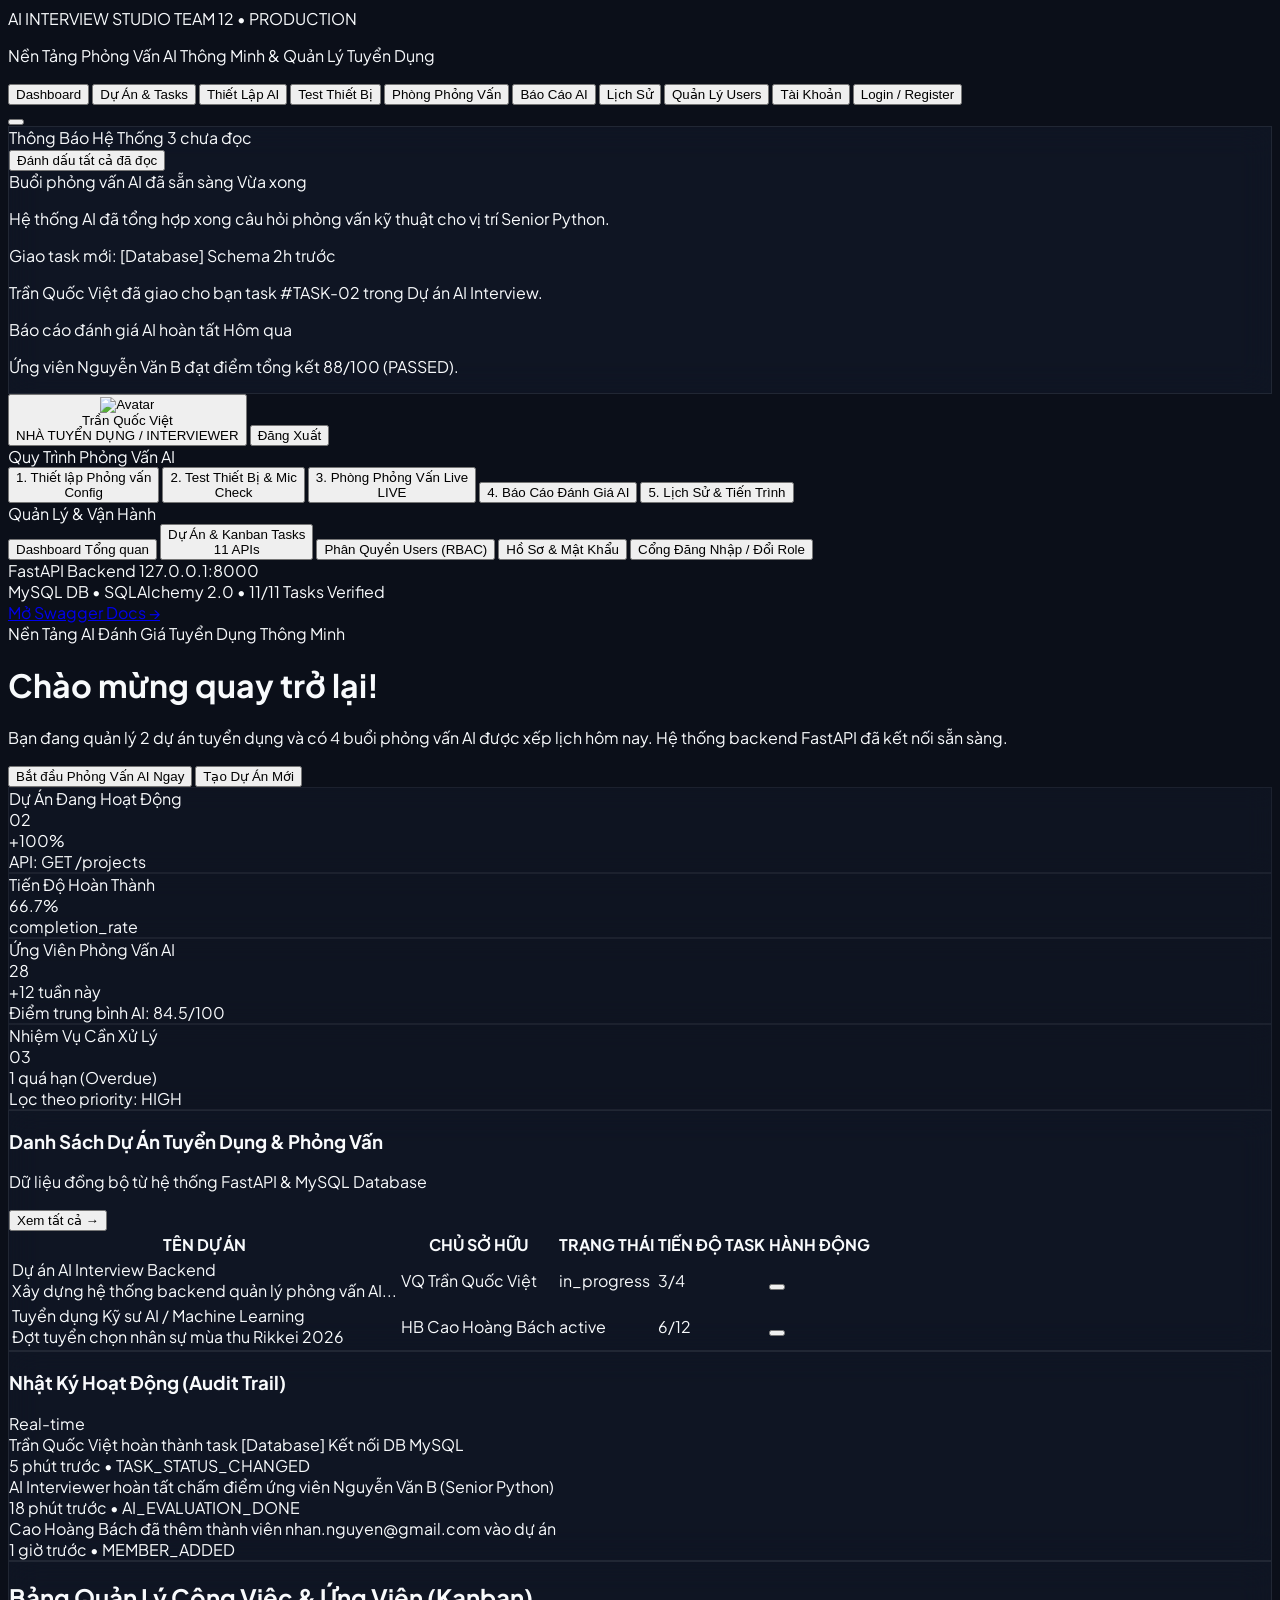
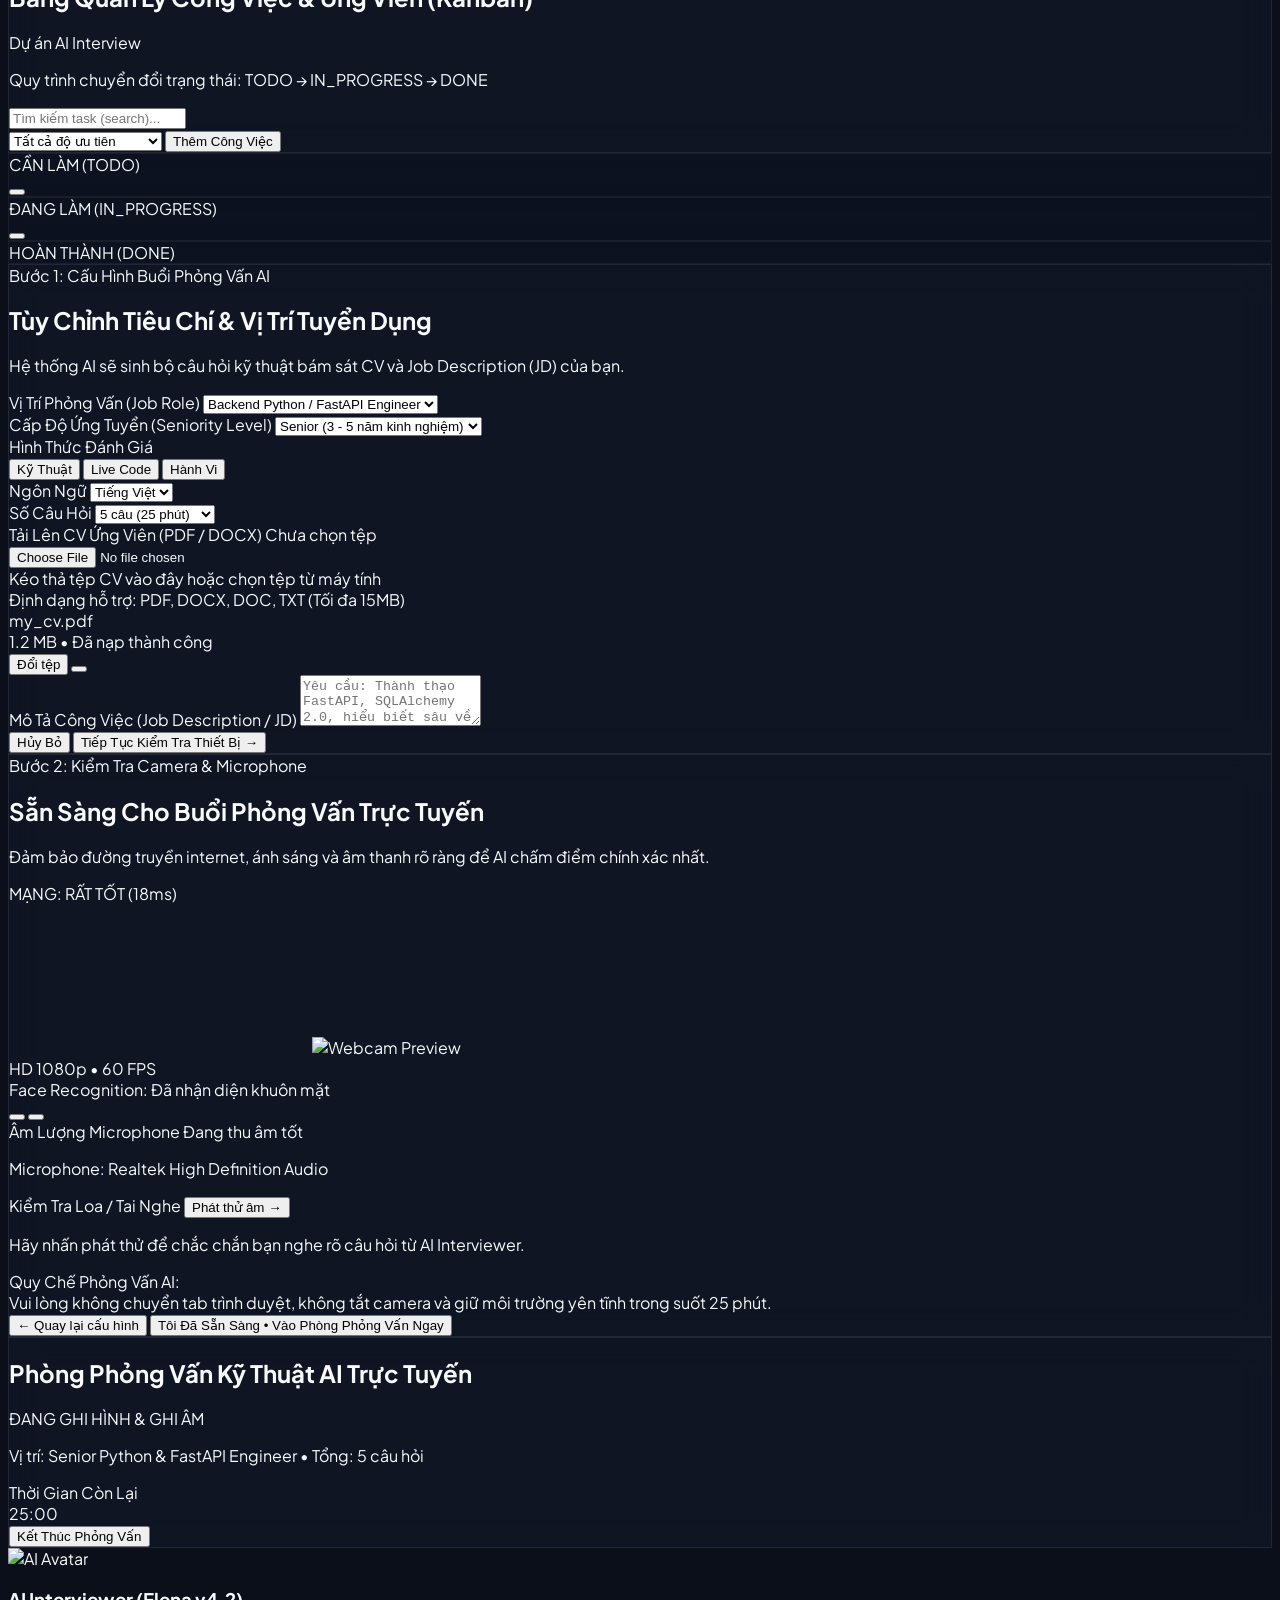
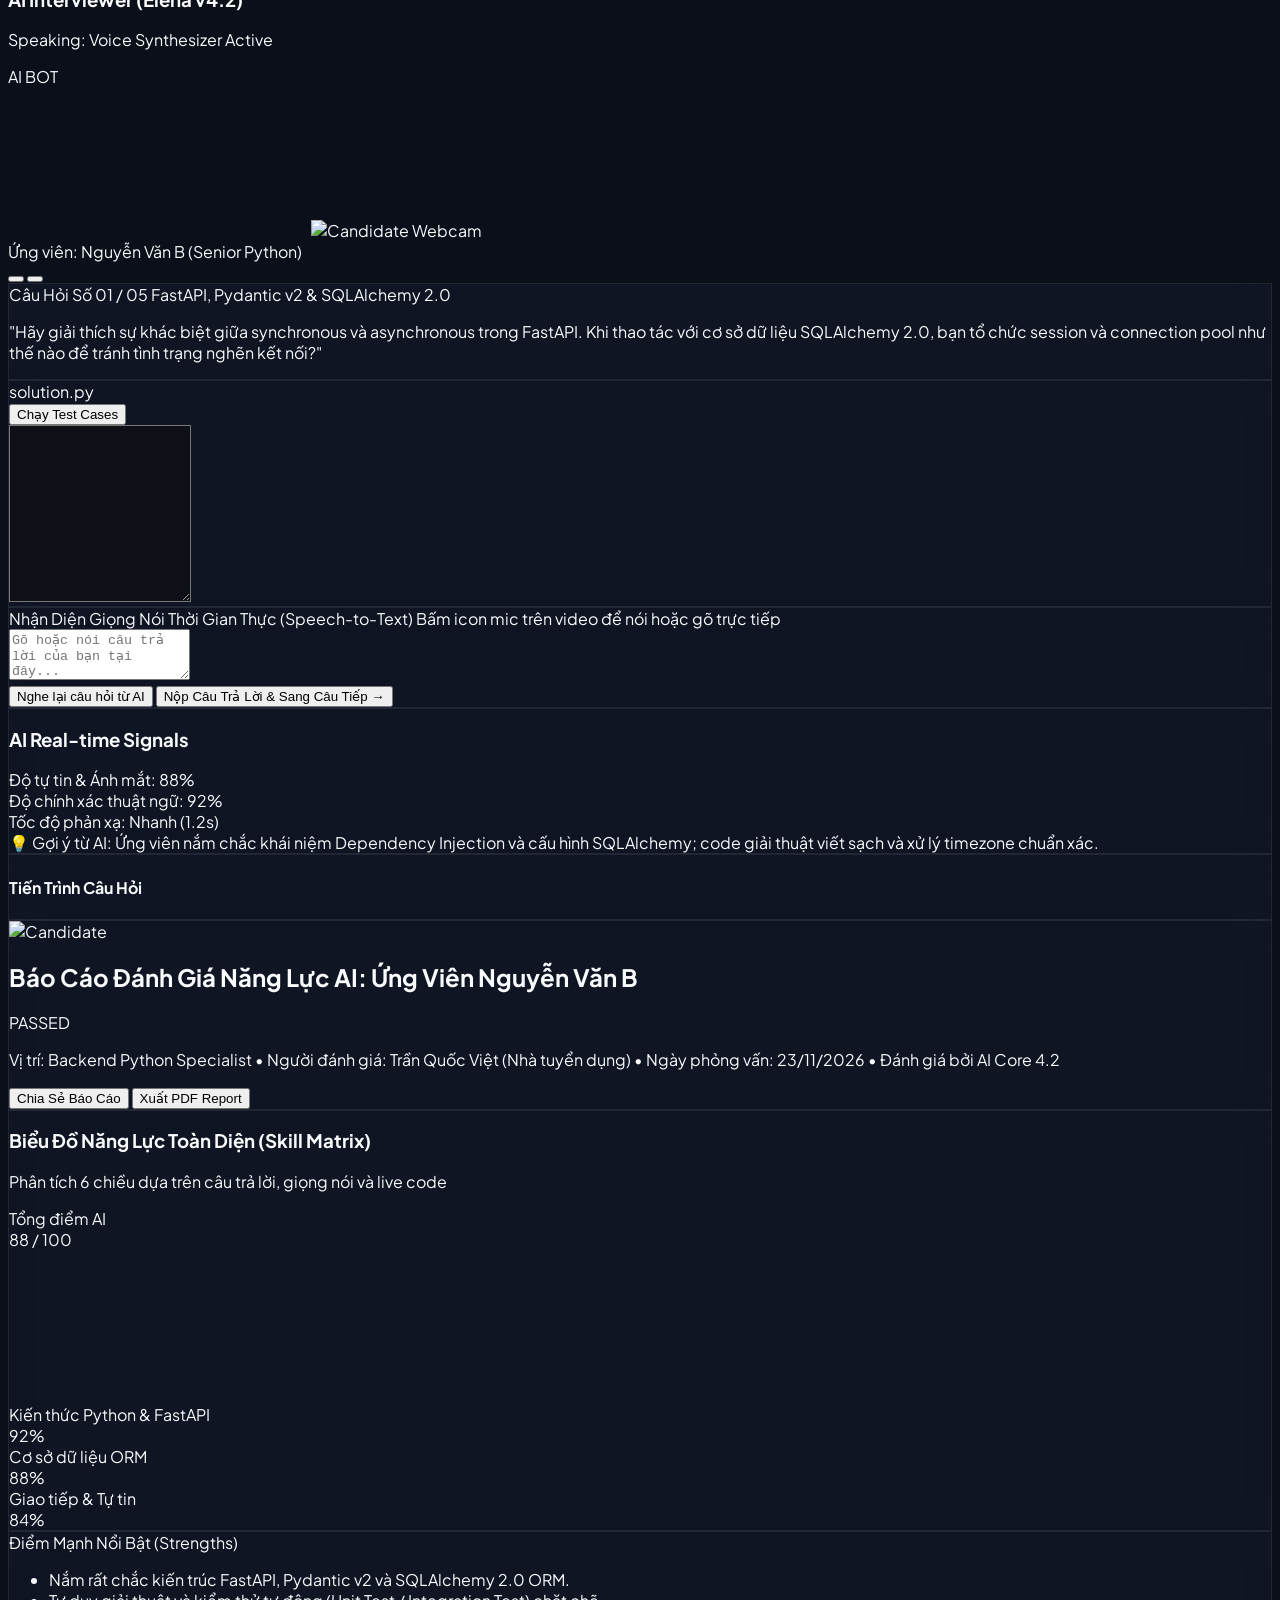
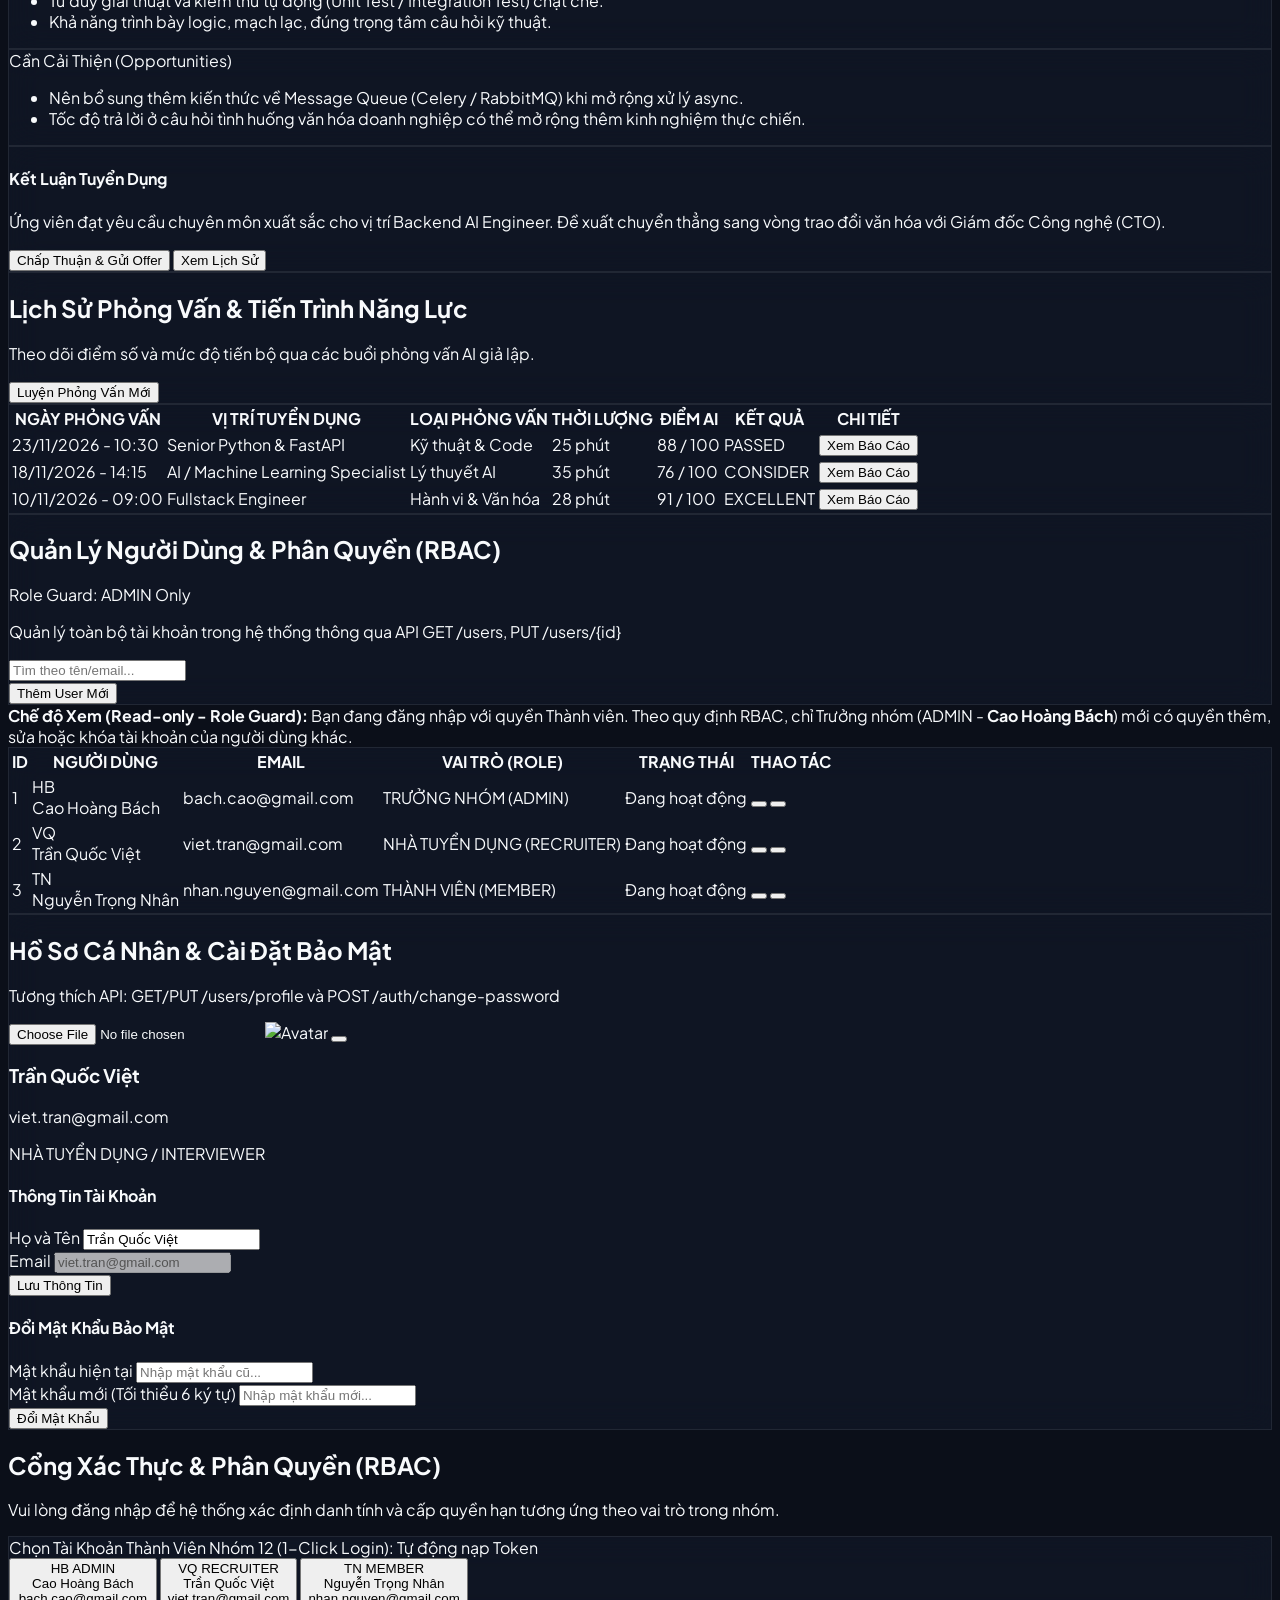
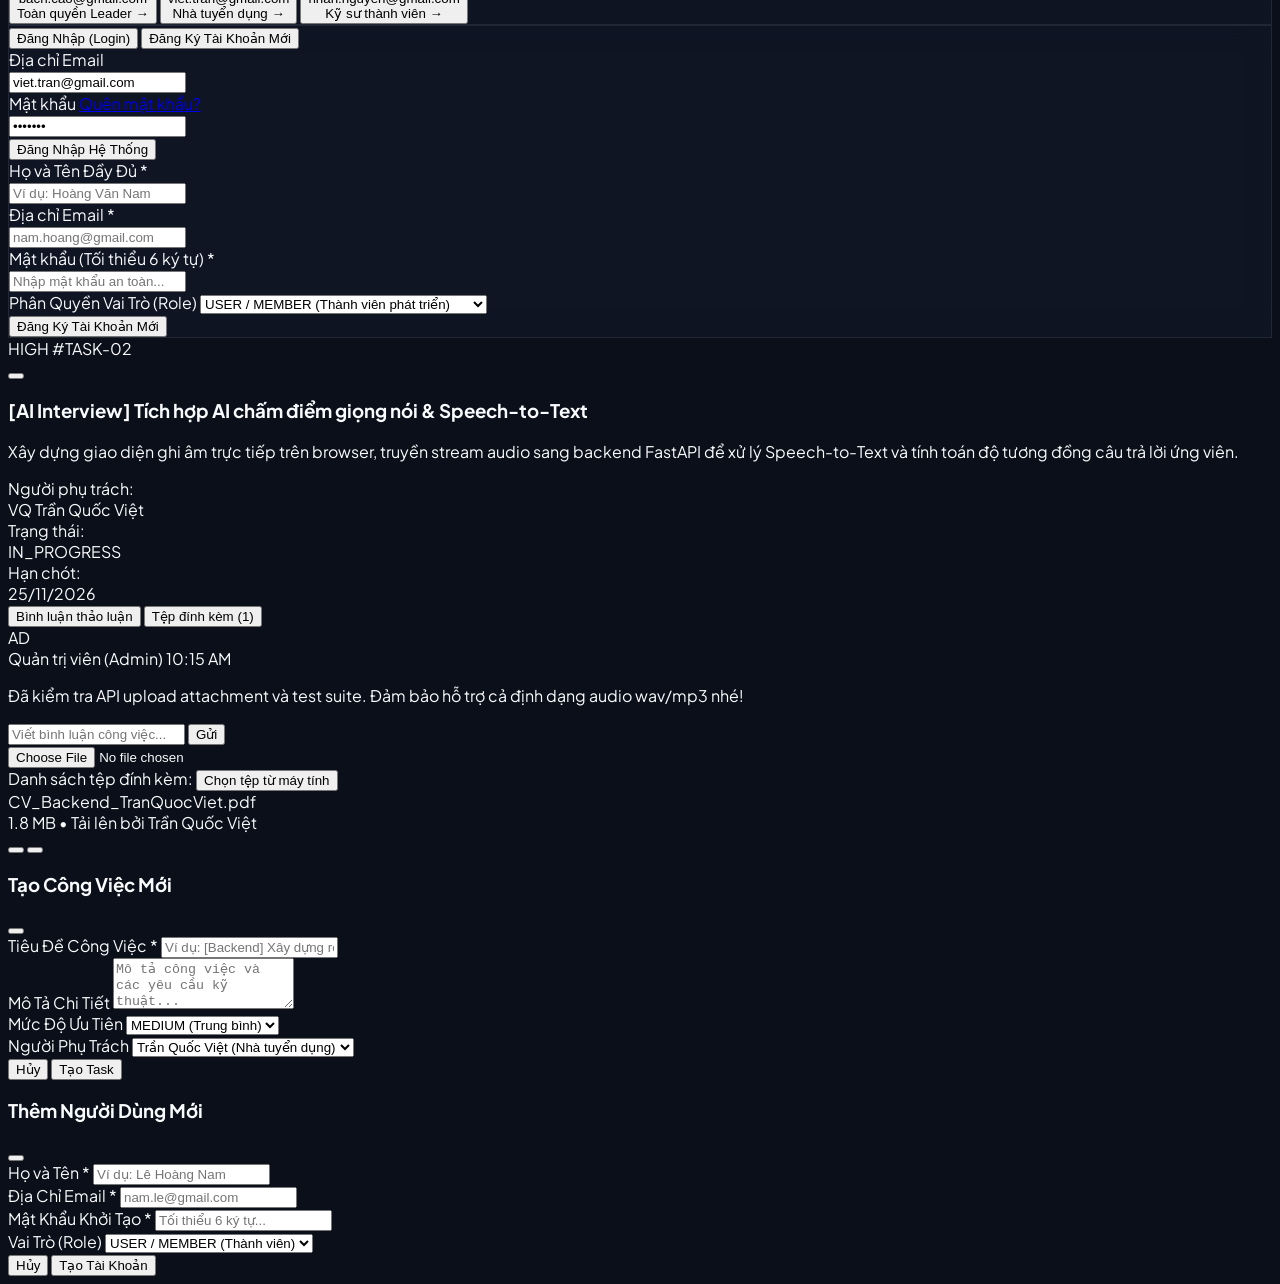
==== commit 3bcc5b54: "Mô tả nội dung cập nhật" ====
--- a/frontend/index.html
+++ b/frontend/index.html
@@ -141,13 +141,20 @@
 
       <div class="h-6 w-px bg-slate-800"></div>
 
-      <button onclick="switchScreen('profile')" class="flex items-center gap-2.5 pl-1 text-left hover:opacity-90 transition-opacity">
-        <img src="https://images.unsplash.com/photo-1534528741775-53994a69daeb?w=100&auto=format&fit=crop&q=80" alt="Avatar" class="w-8 h-8 rounded-full object-cover ring-2 ring-brand-500/50">
-        <div class="hidden sm:block">
-          <div class="text-xs font-semibold leading-tight text-slate-200">Trần Quốc Việt</div>
-          <div class="text-[10px] text-cyan-400 font-mono font-medium">ADMIN / LEAD</div>
-        </div>
-      </button>
+      <div id="header-user-section" class="flex items-center gap-3">
+        <button onclick="switchScreen('profile')" class="flex items-center gap-2.5 pl-1 text-left hover:opacity-90 transition-opacity">
+          <img id="header-user-avatar" src="https://images.unsplash.com/photo-1534528741775-53994a69daeb?w=100&auto=format&fit=crop&q=80" alt="Avatar" class="w-8 h-8 rounded-full object-cover ring-2 ring-brand-500/50">
+          <div class="hidden sm:block">
+            <div id="header-user-name" class="text-xs font-semibold leading-tight text-slate-200">Trần Quốc Việt</div>
+            <div id="header-user-role" class="text-[10px] text-cyan-400 font-mono font-medium">NHÀ TUYỂN DỤNG / INTERVIEWER</div>
+          </div>
+        </button>
+
+        <button type="button" onclick="handleLogout()" class="p-2 rounded-xl bg-slate-800/80 hover:bg-rose-500/20 text-slate-400 hover:text-rose-400 border border-slate-700/60 transition-all flex items-center gap-1.5 text-xs font-semibold" title="Đăng Xuất Khỏi Hệ Thống">
+          <i data-lucide="log-out" class="w-4 h-4"></i>
+          <span class="hidden md:inline">Đăng Xuất</span>
+        </button>
+      </div>
     </div>
   </header>
 
@@ -203,6 +210,9 @@
             <button onclick="switchScreen('profile')" class="w-full flex items-center gap-3 px-3 py-2.5 rounded-xl text-sm font-medium text-slate-300 hover:text-white hover:bg-slate-800/60 transition-colors">
               <i data-lucide="user-cog" class="w-4 h-4 text-rose-400"></i> Hồ Sơ & Mật Khẩu
             </button>
+            <button onclick="switchScreen('auth')" class="w-full flex items-center gap-3 px-3 py-2.5 rounded-xl text-sm font-medium text-slate-300 hover:text-white hover:bg-slate-800/60 transition-colors">
+              <i data-lucide="key-round" class="w-4 h-4 text-amber-400"></i> Cổng Đăng Nhập / Đổi Role
+            </button>
           </nav>
         </div>
       </div>
@@ -226,14 +236,14 @@
     <main class="flex-1 overflow-y-auto custom-scrollbar p-6 lg:p-8 space-y-8">
       
       <!-- SCREEN 1: DASHBOARD -->
-      <div id="screen-dashboard" class="screen-view space-y-6">
+      <div id="screen-dashboard" class="screen-view hidden space-y-6">
         <div class="relative overflow-hidden rounded-3xl p-8 bg-gradient-to-r from-brand-900/60 via-slate-900 to-slate-950 border border-brand-500/20 shadow-2xl">
           <div class="relative z-10 max-w-2xl space-y-3">
             <div class="inline-flex items-center gap-2 px-3 py-1 rounded-full bg-brand-500/10 border border-brand-500/30 text-brand-300 text-xs font-medium">
               <i data-lucide="sparkle" class="w-3.5 h-3.5 text-cyan-400"></i> Nền Tảng AI Đánh Giá Tuyển Dụng Thông Minh
             </div>
-            <h1 class="text-3xl font-extrabold text-white tracking-tight">Chào mừng quay trở lại, Trần Quốc Việt!</h1>
-            <p class="text-slate-300 text-sm leading-relaxed">
+            <h1 id="dashboard-user-greeting" class="text-3xl font-extrabold text-white tracking-tight">Chào mừng quay trở lại!</h1>
+            <p id="dashboard-user-desc" class="text-slate-300 text-sm leading-relaxed">
               Bạn đang quản lý <span class="text-white font-semibold">2 dự án tuyển dụng</span> và có <span class="text-cyan-400 font-semibold">4 buổi phỏng vấn AI</span> được xếp lịch hôm nay. Hệ thống backend FastAPI đã kết nối sẵn sàng.
             </p>
             <div class="flex flex-wrap items-center gap-3 pt-2">
@@ -373,8 +383,8 @@
                     </td>
                     <td class="py-3.5 px-3">
                       <div class="flex items-center gap-2">
-                        <span class="w-6 h-6 rounded-full bg-cyan-600 flex items-center justify-center text-[10px] font-bold">AD</span>
-                        <span>Quản trị viên (Admin)</span>
+                        <span class="w-6 h-6 rounded-full bg-cyan-600 flex items-center justify-center text-[10px] font-bold">HB</span>
+                        <span>Cao Hoàng Bách</span>
                       </div>
                     </td>
                     <td class="py-3.5 px-3">
@@ -427,7 +437,7 @@
               <div class="flex items-start gap-3 text-xs">
                 <div class="w-2 h-2 rounded-full bg-brand-400 mt-1.5 shrink-0"></div>
                 <div>
-                  <div class="text-slate-200"><span class="font-semibold text-white">Admin</span> đã thêm thành viên <span class="text-brand-300">dev.member@gmail.com</span> vào dự án</div>
+                  <div class="text-slate-200"><span class="font-semibold text-white">Cao Hoàng Bách</span> đã thêm thành viên <span class="text-brand-300">nhan.nguyen@gmail.com</span> vào dự án</div>
                   <div class="text-[10px] text-slate-400 mt-0.5">1 giờ trước • MEMBER_ADDED</div>
                 </div>
               </div>
@@ -460,7 +470,7 @@
               <option value="LOW">LOW (Thấp)</option>
             </select>
 
-            <button onclick="alert('Form tạo task mới: Gọi API POST /projects/{project_id}/tasks')" class="px-3.5 py-2 rounded-xl bg-brand-600 hover:bg-brand-500 text-white text-xs font-semibold transition-all flex items-center gap-1.5 shadow-md shadow-brand-500/20">
+            <button onclick="openCreateTaskModal()" class="px-3.5 py-2 rounded-xl bg-brand-600 hover:bg-brand-500 text-white text-xs font-semibold transition-all flex items-center gap-1.5 shadow-md shadow-brand-500/20">
               <i data-lucide="plus" class="w-4 h-4"></i> Thêm Công Việc
             </button>
           </div>
@@ -564,11 +574,41 @@
           </div>
 
           <div class="space-y-1.5">
-            <label class="block text-xs font-semibold text-slate-300">Tải Lên CV Ứng Viên (PDF / DOCX)</label>
-            <div class="border-2 border-dashed border-slate-700 hover:border-brand-500/60 rounded-2xl p-6 text-center transition-colors cursor-pointer bg-slate-950/40">
-              <i data-lucide="upload-cloud" class="w-8 h-8 text-brand-400 mx-auto mb-2"></i>
-              <div class="text-xs text-white font-semibold">Kéo thả tệp CV vào đây hoặc <span class="text-brand-400 underline">chọn tệp từ máy tính</span></div>
-              <div class="text-[11px] text-slate-400 mt-1">Đã hỗ trợ: CV_TranQuocViet_Backend.pdf (1.8 MB) • Gọi API: POST /attachments</div>
+            <div class="flex items-center justify-between">
+              <label class="block text-xs font-semibold text-slate-300">Tải Lên CV Ứng Viên (PDF / DOCX)</label>
+              <span id="cv-upload-status" class="text-[11px] text-slate-400">Chưa chọn tệp</span>
+            </div>
+            <input type="file" id="cv-file-input" accept=".pdf,.docx,.doc,.txt" class="hidden" onchange="handleCvFileSelect(this)">
+            
+            <div id="cv-dropzone" onclick="triggerCvUpload()" ondragover="handleCvDragOver(event)" ondragleave="handleCvDragLeave(event)" ondrop="handleCvDrop(event)" class="border-2 border-dashed border-slate-700 hover:border-brand-500/80 rounded-2xl p-6 text-center transition-all cursor-pointer bg-slate-950/40 hover:bg-brand-500/5 group">
+              <div id="cv-dropzone-prompt">
+                <i data-lucide="upload-cloud" class="w-8 h-8 text-brand-400 mx-auto mb-2 group-hover:scale-110 transition-transform"></i>
+                <div class="text-xs text-white font-semibold">Kéo thả tệp CV vào đây hoặc <span class="text-brand-400 underline group-hover:text-cyan-300 font-bold">chọn tệp từ máy tính</span></div>
+                <div class="text-[11px] text-slate-400 mt-1">Định dạng hỗ trợ: PDF, DOCX, DOC, TXT (Tối đa 15MB)</div>
+              </div>
+
+              <!-- File Info Card (Hiển thị khi đã chọn tệp) -->
+              <div id="cv-file-card" class="hidden text-left bg-slate-900/90 border border-brand-500/40 p-3.5 rounded-xl flex items-center justify-between gap-3">
+                <div class="flex items-center gap-3 overflow-hidden">
+                  <div class="w-10 h-10 rounded-xl bg-brand-500/20 text-brand-400 flex items-center justify-center shrink-0">
+                    <i id="cv-file-icon" data-lucide="file-text" class="w-5 h-5"></i>
+                  </div>
+                  <div class="overflow-hidden">
+                    <div id="cv-file-name" class="text-xs font-bold text-white truncate">my_cv.pdf</div>
+                    <div class="text-[10px] text-slate-400 flex items-center gap-2 mt-0.5">
+                      <span id="cv-file-size">1.2 MB</span>
+                      <span>•</span>
+                      <span class="text-emerald-400 font-medium flex items-center gap-1">
+                        <i data-lucide="check-circle" class="w-3 h-3"></i> Đã nạp thành công
+                      </span>
+                    </div>
+                  </div>
+                </div>
+                <div class="flex items-center gap-2 shrink-0">
+                  <button type="button" onclick="event.stopPropagation(); triggerCvUpload()" class="px-2.5 py-1 rounded-lg bg-slate-800 hover:bg-slate-700 text-[11px] text-brand-300 font-medium">Đổi tệp</button>
+                  <button type="button" onclick="event.stopPropagation(); removeCvFile()" class="p-1 rounded-lg hover:bg-rose-500/20 text-slate-400 hover:text-rose-400" title="Xóa tệp"><i data-lucide="trash-2" class="w-4 h-4"></i></button>
+                </div>
+              </div>
             </div>
           </div>
 
@@ -731,7 +771,7 @@
                 <video id="interview-webcam-video" class="w-full h-full object-cover hidden" autoplay playsinline muted></video>
                 <img id="interview-webcam-fallback" src="https://images.unsplash.com/photo-1534528741775-53994a69daeb?w=600&auto=format&fit=crop&q=80" alt="Candidate Webcam" class="w-full h-full object-cover">
                 <div class="absolute bottom-3 left-3 px-2 py-1 rounded-lg bg-black/70 backdrop-blur-sm text-xs font-medium text-white flex items-center gap-2">
-                  <span class="w-2 h-2 rounded-full bg-emerald-400"></span> Trần Quốc Việt (Ứng viên)
+                  <span class="w-2 h-2 rounded-full bg-emerald-400"></span> Ứng viên: Nguyễn Văn B (Senior Python)
                 </div>
                 <div class="absolute bottom-3 right-3 flex items-center gap-1.5">
                   <button id="mic-record-btn" onclick="toggleSpeechRecognition()" class="p-1.5 rounded-lg bg-black/60 hover:bg-black/80 text-white backdrop-blur-sm" title="Bật/Tắt Micro ghi âm"><i data-lucide="mic" class="w-3.5 h-3.5"></i></button>
@@ -847,10 +887,10 @@
             <img src="https://images.unsplash.com/photo-1534528741775-53994a69daeb?w=150&auto=format&fit=crop&q=80" alt="Candidate" class="w-16 h-16 rounded-2xl object-cover ring-2 ring-brand-500">
             <div>
               <div class="flex flex-wrap items-center gap-2">
-                <h2 class="text-xl font-bold text-white">Báo Cáo Đánh Giá Năng Lực AI: Trần Quốc Việt</h2>
+                <h2 class="text-xl font-bold text-white">Báo Cáo Đánh Giá Năng Lực AI: Ứng Viên Nguyễn Văn B</h2>
                 <span class="px-2.5 py-0.5 rounded-full bg-emerald-500/20 text-emerald-300 text-xs font-bold border border-emerald-500/30">PASSED</span>
               </div>
-              <p class="text-xs text-slate-400 mt-1">Vị trí: Backend Python Specialist • Ngày phỏng vấn: 23/11/2026 • Đánh giá bởi AI Core 4.2</p>
+              <p class="text-xs text-slate-400 mt-1">Vị trí: Backend Python Specialist • Người đánh giá: Trần Quốc Việt (Nhà tuyển dụng) • Ngày phỏng vấn: 23/11/2026 • Đánh giá bởi AI Core 4.2</p>
             </div>
           </div>
 
@@ -1023,10 +1063,16 @@
               <i data-lucide="search" class="w-4 h-4 text-slate-400 absolute left-3 top-2.5"></i>
               <input type="text" placeholder="Tìm theo tên/email..." class="bg-slate-900 border border-slate-700/80 rounded-xl pl-9 pr-3 py-2 text-xs text-white placeholder-slate-400 focus:outline-none focus:border-brand-500 w-52">
             </div>
-            <button onclick="alert('Thêm tài khoản người dùng mới (Gọi API: POST /auth/register)')" class="px-3.5 py-2 rounded-xl bg-brand-600 hover:bg-brand-500 text-white text-xs font-semibold flex items-center gap-1.5 shadow-md">
+            <button onclick="openCreateUserModal()" class="px-3.5 py-2 rounded-xl bg-brand-600 hover:bg-brand-500 text-white text-xs font-semibold flex items-center gap-1.5 shadow-md">
               <i data-lucide="user-plus" class="w-4 h-4"></i> Thêm User Mới
             </button>
           </div>
+        </div>
+
+        <!-- CẢNH BÁO QUYỀN TRUY CẬP CHO USER KHÔNG PHẢI ADMIN -->
+        <div id="rbac-permission-warning" class="hidden p-3.5 rounded-2xl bg-amber-500/10 border border-amber-500/30 text-amber-300 text-xs flex items-center gap-2.5">
+          <i data-lucide="shield-alert" class="w-4 h-4 text-amber-400 shrink-0"></i>
+          <span><strong>Chế độ Xem (Read-only - Role Guard):</strong> Bạn đang đăng nhập với quyền <span id="rbac-warning-role-name" class="font-bold underline">Thành viên</span>. Theo quy định RBAC, chỉ Trưởng nhóm (ADMIN - <strong>Cao Hoàng Bách</strong>) mới có quyền thêm, sửa hoặc khóa tài khoản của người dùng khác.</span>
         </div>
 
         <div class="glass-panel rounded-2xl border border-slate-800 overflow-hidden">
@@ -1046,12 +1092,12 @@
                 <tr class="hover:bg-slate-800/30 transition-colors">
                   <td class="py-3.5 px-4 font-mono text-slate-400">1</td>
                   <td class="py-3.5 px-4 font-semibold text-white flex items-center gap-2.5">
-                    <div class="w-8 h-8 rounded-full bg-brand-600 flex items-center justify-center font-bold text-white text-xs">AD</div>
-                    <span>Quản trị viên (Admin)</span>
+                    <div class="w-8 h-8 rounded-full bg-brand-600 flex items-center justify-center font-bold text-white text-xs">HB</div>
+                    <span>Cao Hoàng Bách</span>
                   </td>
-                  <td class="py-3.5 px-4 text-slate-300 font-mono">admin@gmail.com</td>
+                  <td class="py-3.5 px-4 text-slate-300 font-mono">bach.cao@gmail.com</td>
                   <td class="py-3.5 px-4">
-                    <span class="px-2.5 py-1 rounded-full text-[10px] font-bold bg-violet-500/20 text-violet-300 border border-violet-500/30">ADMIN</span>
+                    <span class="px-2.5 py-1 rounded-full text-[10px] font-bold bg-violet-500/20 text-violet-300 border border-violet-500/30">TRƯỞNG NHÓM (ADMIN)</span>
                   </td>
                   <td class="py-3.5 px-4">
                     <span class="inline-flex items-center gap-1 text-emerald-400 text-[11px] font-medium">
@@ -1072,7 +1118,28 @@
                   </td>
                   <td class="py-3.5 px-4 text-slate-300 font-mono">viet.tran@gmail.com</td>
                   <td class="py-3.5 px-4">
-                    <span class="px-2.5 py-1 rounded-full text-[10px] font-bold bg-cyan-500/20 text-cyan-300 border border-cyan-500/30">ADMIN / LEAD</span>
+                    <span class="px-2.5 py-1 rounded-full text-[10px] font-bold bg-cyan-500/20 text-cyan-300 border border-cyan-500/30">NHÀ TUYỂN DỤNG (RECRUITER)</span>
+                  </td>
+                  <td class="py-3.5 px-4">
+                    <span class="inline-flex items-center gap-1 text-emerald-400 text-[11px] font-medium">
+                      <span class="w-1.5 h-1.5 rounded-full bg-emerald-400"></span> Đang hoạt động
+                    </span>
+                  </td>
+                  <td class="py-3.5 px-4 text-right space-x-1">
+                    <button class="p-1.5 rounded-lg hover:bg-slate-800 text-slate-400 hover:text-white"><i data-lucide="edit-2" class="w-3.5 h-3.5"></i></button>
+                    <button class="p-1.5 rounded-lg hover:bg-slate-800 text-slate-400 hover:text-rose-400"><i data-lucide="lock" class="w-3.5 h-3.5"></i></button>
+                  </td>
+                </tr>
+
+                <tr class="hover:bg-slate-800/30 transition-colors">
+                  <td class="py-3.5 px-4 font-mono text-slate-400">3</td>
+                  <td class="py-3.5 px-4 font-semibold text-white flex items-center gap-2.5">
+                    <div class="w-8 h-8 rounded-full bg-indigo-600 flex items-center justify-center font-bold text-white text-xs">TN</div>
+                    <span>Nguyễn Trọng Nhân</span>
+                  </td>
+                  <td class="py-3.5 px-4 text-slate-300 font-mono">nhan.nguyen@gmail.com</td>
+                  <td class="py-3.5 px-4">
+                    <span class="px-2.5 py-1 rounded-full text-[10px] font-bold bg-indigo-500/20 text-indigo-300 border border-indigo-500/30">THÀNH VIÊN (MEMBER)</span>
                   </td>
                   <td class="py-3.5 px-4">
                     <span class="inline-flex items-center gap-1 text-emerald-400 text-[11px] font-medium">
@@ -1101,13 +1168,14 @@
           <div class="grid grid-cols-1 md:grid-cols-12 gap-6 pt-2">
             <div class="md:col-span-4 flex flex-col items-center text-center space-y-3 p-5 rounded-2xl bg-slate-900/60 border border-slate-800">
               <div class="relative">
-                <img src="https://images.unsplash.com/photo-1534528741775-53994a69daeb?w=200&auto=format&fit=crop&q=80" alt="Avatar" class="w-24 h-24 rounded-full object-cover ring-4 ring-brand-500/30">
-                <button class="absolute bottom-0 right-0 p-1.5 rounded-full bg-brand-600 hover:bg-brand-500 text-white shadow"><i data-lucide="camera" class="w-3.5 h-3.5"></i></button>
+                <input type="file" id="avatar-file-input" accept="image/*" class="hidden" onchange="handleAvatarSelect(this)">
+                <img id="profile-avatar-img" src="https://images.unsplash.com/photo-1534528741775-53994a69daeb?w=200&auto=format&fit=crop&q=80" alt="Avatar" class="w-24 h-24 rounded-full object-cover ring-4 ring-brand-500/30">
+                <button type="button" onclick="document.getElementById('avatar-file-input').click()" class="absolute bottom-0 right-0 p-1.5 rounded-full bg-brand-600 hover:bg-brand-500 text-white shadow cursor-pointer transition-all hover:scale-110" title="Chọn ảnh đại diện từ máy tính"><i data-lucide="camera" class="w-3.5 h-3.5"></i></button>
               </div>
               <div>
                 <h3 class="font-bold text-white text-sm">Trần Quốc Việt</h3>
                 <p class="text-xs text-slate-400 font-mono">viet.tran@gmail.com</p>
-                <span class="inline-block mt-2 px-2.5 py-0.5 rounded-full bg-cyan-500/20 text-cyan-300 font-bold text-[10px]">ADMIN / LEAD</span>
+                <span class="inline-block mt-2 px-2.5 py-0.5 rounded-full bg-cyan-500/20 text-cyan-300 font-bold text-[10px]">NHÀ TUYỂN DỤNG / INTERVIEWER</span>
               </div>
             </div>
 
@@ -1146,52 +1214,150 @@
         </div>
       </div>
 
-      <!-- SCREEN 10: AUTH -->
-      <div id="screen-auth" class="screen-view hidden py-8 max-w-md mx-auto space-y-6">
+      <!-- SCREEN 10: AUTH & RBAC LOGIN / REGISTER -->
+      <div id="screen-auth" class="screen-view py-6 max-w-xl mx-auto space-y-6">
         <div class="text-center space-y-2">
-          <div class="w-12 h-12 rounded-2xl bg-gradient-to-tr from-brand-600 to-cyan-400 mx-auto flex items-center justify-center shadow-lg shadow-brand-500/30">
-            <i data-lucide="sparkles" class="w-6 h-6 text-white"></i>
-          </div>
-          <h2 class="text-2xl font-extrabold text-white">Chào mừng trở lại</h2>
-          <p class="text-xs text-slate-400">Đăng nhập tài khoản hệ thống AI Interview & Task Management</p>
-        </div>
-
-        <div class="glass-panel p-8 rounded-3xl border border-slate-800 space-y-5">
-          <form onsubmit="event.preventDefault(); alert('Đăng nhập thành công với JWT Token!'); switchScreen('dashboard');" class="space-y-4">
+          <div class="w-14 h-14 rounded-2xl bg-gradient-to-tr from-brand-600 via-indigo-600 to-cyan-400 mx-auto flex items-center justify-center shadow-xl shadow-brand-500/30">
+            <i data-lucide="shield-check" class="w-7 h-7 text-white"></i>
+          </div>
+          <h2 class="text-2xl font-extrabold text-white tracking-tight">Cổng Xác Thực & Phân Quyền (RBAC)</h2>
+          <p class="text-xs text-slate-400 max-w-md mx-auto">Vui lòng đăng nhập để hệ thống xác định danh tính và cấp quyền hạn tương ứng theo vai trò trong nhóm.</p>
+        </div>
+
+        <!-- KHỐI ĐĂNG NHẬP NHANH CHO 3 THÀNH VIÊN (DEMO & TEST RBAC) -->
+        <div class="glass-panel p-5 rounded-3xl border border-slate-800 space-y-3 bg-slate-900/40">
+          <div class="flex items-center justify-between text-xs">
+            <span class="font-bold text-slate-200 flex items-center gap-2">
+              <i data-lucide="zap" class="w-4 h-4 text-amber-400"></i> Chọn Tài Khoản Thành Viên Nhóm 12 (1-Click Login):
+            </span>
+            <span class="text-[10px] text-cyan-400 font-mono">Tự động nạp Token</span>
+          </div>
+
+          <div class="grid grid-cols-1 sm:grid-cols-3 gap-2.5 pt-1">
+            <!-- 1. CAO HOÀNG BÁCH -->
+            <button type="button" onclick="quickLoginRole('bach.cao@gmail.com', 'admin123', 'ADMIN')" class="p-3 rounded-2xl bg-slate-950/80 hover:bg-violet-950/40 border border-slate-800 hover:border-violet-500/50 text-left transition-all group flex flex-col justify-between">
+              <div>
+                <div class="flex items-center justify-between mb-2">
+                  <span class="w-7 h-7 rounded-full bg-violet-600 flex items-center justify-center text-xs font-bold text-white shadow">HB</span>
+                  <span class="px-1.5 py-0.5 rounded text-[9px] font-bold bg-violet-500/20 text-violet-300 border border-violet-500/30">ADMIN</span>
+                </div>
+                <div class="font-bold text-xs text-white group-hover:text-violet-300 transition-colors">Cao Hoàng Bách</div>
+                <div class="text-[10px] text-slate-400 mt-0.5 font-mono truncate">bach.cao@gmail.com</div>
+              </div>
+              <div class="text-[10px] text-violet-400 mt-2 font-semibold flex items-center gap-1">
+                Toàn quyền Leader &rarr;
+              </div>
+            </button>
+
+            <!-- 2. TRẦN QUỐC VIỆT -->
+            <button type="button" onclick="quickLoginRole('viet.tran@gmail.com', 'user123', 'MANAGER')" class="p-3 rounded-2xl bg-slate-950/80 hover:bg-cyan-950/40 border border-slate-800 hover:border-cyan-500/50 text-left transition-all group flex flex-col justify-between">
+              <div>
+                <div class="flex items-center justify-between mb-2">
+                  <span class="w-7 h-7 rounded-full bg-cyan-600 flex items-center justify-center text-xs font-bold text-white shadow">VQ</span>
+                  <span class="px-1.5 py-0.5 rounded text-[9px] font-bold bg-cyan-500/20 text-cyan-300 border border-cyan-500/30">RECRUITER</span>
+                </div>
+                <div class="font-bold text-xs text-white group-hover:text-cyan-300 transition-colors">Trần Quốc Việt</div>
+                <div class="text-[10px] text-slate-400 mt-0.5 font-mono truncate">viet.tran@gmail.com</div>
+              </div>
+              <div class="text-[10px] text-cyan-400 mt-2 font-semibold flex items-center gap-1">
+                Nhà tuyển dụng &rarr;
+              </div>
+            </button>
+
+            <!-- 3. NGUYỄN TRỌNG NHÂN -->
+            <button type="button" onclick="quickLoginRole('nhan.nguyen@gmail.com', 'user123', 'USER')" class="p-3 rounded-2xl bg-slate-950/80 hover:bg-emerald-950/40 border border-slate-800 hover:border-emerald-500/50 text-left transition-all group flex flex-col justify-between">
+              <div>
+                <div class="flex items-center justify-between mb-2">
+                  <span class="w-7 h-7 rounded-full bg-emerald-600 flex items-center justify-center text-xs font-bold text-white shadow">TN</span>
+                  <span class="px-1.5 py-0.5 rounded text-[9px] font-bold bg-emerald-500/20 text-emerald-300 border border-emerald-500/30">MEMBER</span>
+                </div>
+                <div class="font-bold text-xs text-white group-hover:text-emerald-300 transition-colors">Nguyễn Trọng Nhân</div>
+                <div class="text-[10px] text-slate-400 mt-0.5 font-mono truncate">nhan.nguyen@gmail.com</div>
+              </div>
+              <div class="text-[10px] text-emerald-400 mt-2 font-semibold flex items-center gap-1">
+                Kỹ sư thành viên &rarr;
+              </div>
+            </button>
+          </div>
+        </div>
+
+        <!-- FORM ĐĂNG NHẬP / ĐĂNG KÝ -->
+        <div class="glass-panel p-7 rounded-3xl border border-slate-800 space-y-5">
+          <!-- TABS ĐĂNG NHẬP / ĐĂNG KÝ -->
+          <div class="flex items-center gap-3 p-1 rounded-2xl bg-slate-950/80 border border-slate-800 text-xs font-semibold">
+            <button type="button" id="auth-tab-btn-login" onclick="switchAuthTab('login')" class="flex-1 py-2 rounded-xl bg-brand-600 text-white shadow transition-all">
+              Đăng Nhập (Login)
+            </button>
+            <button type="button" id="auth-tab-btn-register" onclick="switchAuthTab('register')" class="flex-1 py-2 rounded-xl text-slate-400 hover:text-white transition-all">
+              Đăng Ký Tài Khoản Mới
+            </button>
+          </div>
+
+          <!-- FORM 1: ĐĂNG NHẬP -->
+          <form id="auth-form-login" onsubmit="handleLoginSubmit(event)" class="space-y-4 text-xs">
             <div>
-              <label class="block text-xs font-semibold text-slate-300 mb-1.5">Địa chỉ Email</label>
+              <label class="block font-semibold text-slate-300 mb-1.5">Địa chỉ Email</label>
               <div class="relative">
-                <i data-lucide="mail" class="w-4 h-4 text-slate-400 absolute left-3 top-3"></i>
-                <input type="email" value="viet.tran@gmail.com" required class="w-full bg-slate-900 border border-slate-700/80 rounded-xl pl-9 pr-3 py-2.5 text-xs text-white placeholder-slate-500 focus:outline-none focus:border-brand-500">
+                <i data-lucide="mail" class="w-4 h-4 text-slate-400 absolute left-3 top-2.5"></i>
+                <input id="login-email" type="email" value="viet.tran@gmail.com" required placeholder="nhap.email@gmail.com" class="w-full bg-slate-900 border border-slate-700/80 rounded-xl pl-9 pr-3 py-2.5 text-white placeholder-slate-500 focus:outline-none focus:border-brand-500">
               </div>
             </div>
 
             <div>
               <div class="flex items-center justify-between mb-1.5">
-                <label class="text-xs font-semibold text-slate-300">Mật khẩu</label>
-                <a href="#" onclick="event.preventDefault(); alert('Tính năng khôi phục mật khẩu qua email!');" class="text-[11px] text-brand-400 hover:text-brand-300 font-medium">Quên mật khẩu?</a>
+                <label class="font-semibold text-slate-300">Mật khẩu</label>
+                <a href="#" onclick="event.preventDefault(); alert('Bạn có thể đăng nhập nhanh bằng 3 thẻ tài khoản phía trên hoặc mật khẩu mặc định: user123 (hoặc admin123)');" class="text-[11px] text-brand-400 hover:text-brand-300 font-medium">Quên mật khẩu?</a>
               </div>
               <div class="relative">
-                <i data-lucide="lock" class="w-4 h-4 text-slate-400 absolute left-3 top-3"></i>
-                <input type="password" value="••••••••" required class="w-full bg-slate-900 border border-slate-700/80 rounded-xl pl-9 pr-3 py-2.5 text-xs text-white placeholder-slate-500 focus:outline-none focus:border-brand-500">
-              </div>
-            </div>
-
-            <div class="flex items-center justify-between text-xs text-slate-400">
-              <label class="flex items-center gap-2 cursor-pointer">
-                <input type="checkbox" checked class="rounded bg-slate-900 border-slate-700 text-brand-600 focus:ring-0">
-                <span>Ghi nhớ phiên (Refresh Token API)</span>
-              </label>
-            </div>
-
-            <button type="submit" class="w-full py-2.5 rounded-xl bg-gradient-to-r from-brand-600 via-indigo-600 to-cyan-500 hover:from-brand-500 hover:to-cyan-400 text-white text-xs font-bold transition-all shadow-lg shadow-brand-500/25 flex items-center justify-center gap-2">
-              <i data-lucide="log-in" class="w-4 h-4"></i> Đăng Nhập
+                <i data-lucide="lock" class="w-4 h-4 text-slate-400 absolute left-3 top-2.5"></i>
+                <input id="login-password" type="password" value="user123" required placeholder="Nhập mật khẩu..." class="w-full bg-slate-900 border border-slate-700/80 rounded-xl pl-9 pr-3 py-2.5 text-white placeholder-slate-500 focus:outline-none focus:border-brand-500">
+              </div>
+            </div>
+
+            <button type="submit" class="w-full py-2.5 rounded-xl bg-gradient-to-r from-brand-600 via-indigo-600 to-cyan-500 hover:from-brand-500 hover:to-cyan-400 text-white font-bold transition-all shadow-lg shadow-brand-500/25 flex items-center justify-center gap-2">
+              <i data-lucide="log-in" class="w-4 h-4"></i> Đăng Nhập Hệ Thống
             </button>
           </form>
 
-          <div class="pt-4 border-t border-slate-800 text-center text-xs text-slate-400">
-            Chưa có tài khoản? <a href="#" onclick="event.preventDefault(); alert('Chuyển sang form đăng ký (POST /auth/register)');" class="font-semibold text-brand-400 hover:text-brand-300">Đăng ký ngay (POST /auth/register)</a>
-          </div>
+          <!-- FORM 2: ĐĂNG KÝ -->
+          <form id="auth-form-register" onsubmit="handleRegisterSubmit(event)" class="space-y-4 text-xs hidden">
+            <div>
+              <label class="block font-semibold text-slate-300 mb-1.5">Họ và Tên Đầy Đủ *</label>
+              <div class="relative">
+                <i data-lucide="user" class="w-4 h-4 text-slate-400 absolute left-3 top-2.5"></i>
+                <input id="register-name" type="text" required placeholder="Ví dụ: Hoàng Văn Nam" class="w-full bg-slate-900 border border-slate-700/80 rounded-xl pl-9 pr-3 py-2.5 text-white placeholder-slate-500 focus:outline-none focus:border-brand-500">
+              </div>
+            </div>
+
+            <div>
+              <label class="block font-semibold text-slate-300 mb-1.5">Địa chỉ Email *</label>
+              <div class="relative">
+                <i data-lucide="mail" class="w-4 h-4 text-slate-400 absolute left-3 top-2.5"></i>
+                <input id="register-email" type="email" required placeholder="nam.hoang@gmail.com" class="w-full bg-slate-900 border border-slate-700/80 rounded-xl pl-9 pr-3 py-2.5 text-white placeholder-slate-500 focus:outline-none focus:border-brand-500">
+              </div>
+            </div>
+
+            <div>
+              <label class="block font-semibold text-slate-300 mb-1.5">Mật khẩu (Tối thiểu 6 ký tự) *</label>
+              <div class="relative">
+                <i data-lucide="lock" class="w-4 h-4 text-slate-400 absolute left-3 top-2.5"></i>
+                <input id="register-password" type="password" required minlength="6" placeholder="Nhập mật khẩu an toàn..." class="w-full bg-slate-900 border border-slate-700/80 rounded-xl pl-9 pr-3 py-2.5 text-white placeholder-slate-500 focus:outline-none focus:border-brand-500">
+              </div>
+            </div>
+
+            <div>
+              <label class="block font-semibold text-slate-300 mb-1.5">Phân Quyền Vai Trò (Role)</label>
+              <select id="register-role" class="w-full bg-slate-900 border border-slate-700/80 rounded-xl px-3.5 py-2.5 text-white focus:outline-none focus:border-brand-500">
+                <option value="USER" selected>USER / MEMBER (Thành viên phát triển)</option>
+                <option value="MANAGER">MANAGER / RECRUITER (Nhà tuyển dụng)</option>
+                <option value="ADMIN">ADMIN (Quản trị viên / Trưởng nhóm)</option>
+              </select>
+            </div>
+
+            <button type="submit" class="w-full py-2.5 rounded-xl bg-gradient-to-r from-cyan-600 via-indigo-600 to-brand-500 hover:from-cyan-500 hover:to-brand-400 text-white font-bold transition-all shadow-lg shadow-cyan-500/25 flex items-center justify-center gap-2">
+              <i data-lucide="user-plus" class="w-4 h-4"></i> Đăng Ký Tài Khoản Mới
+            </button>
+          </form>
         </div>
       </div>
 
@@ -1238,45 +1404,157 @@
 
       <div class="space-y-4">
         <div class="flex items-center gap-4 border-b border-slate-800 text-xs font-semibold pb-2">
-          <button class="text-brand-400 border-b-2 border-brand-500 pb-2 -mb-2 flex items-center gap-1.5">
+          <button id="task-tab-btn-comments" type="button" onclick="switchTaskModalTab('comments')" class="text-brand-400 border-b-2 border-brand-500 pb-2 -mb-2 flex items-center gap-1.5 transition-colors">
             <i data-lucide="message-square" class="w-4 h-4"></i> Bình luận thảo luận
           </button>
-          <button class="text-slate-400 hover:text-white flex items-center gap-1.5">
-            <i data-lucide="paperclip" class="w-4 h-4"></i> Tệp đính kèm (CV_Backend.pdf)
+          <button id="task-tab-btn-attachments" type="button" onclick="switchTaskModalTab('attachments')" class="text-slate-400 hover:text-white pb-2 -mb-2 flex items-center gap-1.5 transition-colors">
+            <i data-lucide="paperclip" class="w-4 h-4"></i> Tệp đính kèm (<span id="task-modal-attachments-count">1</span>)
           </button>
         </div>
 
-        <div id="task-comments-list" class="space-y-3 text-xs max-h-48 overflow-y-auto custom-scrollbar">
-          <div class="flex items-start gap-2.5">
-            <span class="w-6 h-6 rounded-full bg-cyan-600 text-[10px] text-white font-bold flex items-center justify-center shrink-0">AD</span>
-            <div class="bg-slate-800/80 p-3 rounded-2xl border border-slate-700/60 flex-1">
-              <div class="flex items-center justify-between mb-1">
-                <span class="font-bold text-white">Quản trị viên (Admin)</span>
-                <span class="text-[10px] text-slate-400">10:15 AM</span>
-              </div>
-              <p class="text-slate-300">Đã kiểm tra API upload attachment và test suite. Đảm bảo hỗ trợ cả định dạng audio wav/mp3 nhé!</p>
-            </div>
-          </div>
-        </div>
-
-        <div class="flex items-center gap-2">
-          <input id="task-comment-input" type="text" placeholder="Viết bình luận công việc..." class="flex-1 bg-slate-950 border border-slate-700 rounded-xl px-3.5 py-2 text-xs text-white focus:outline-none focus:border-brand-500">
-          <button onclick="addCommentToTask()" class="px-3.5 py-2 bg-brand-600 hover:bg-brand-500 text-white rounded-xl text-xs font-semibold">Gửi</button>
+        <!-- TAB 1: COMMENTS -->
+        <div id="task-tab-content-comments" class="space-y-3">
+          <div id="task-comments-list" class="space-y-3 text-xs max-h-48 overflow-y-auto custom-scrollbar">
+            <div class="flex items-start gap-2.5">
+              <span class="w-6 h-6 rounded-full bg-cyan-600 text-[10px] text-white font-bold flex items-center justify-center shrink-0">AD</span>
+              <div class="bg-slate-800/80 p-3 rounded-2xl border border-slate-700/60 flex-1">
+                <div class="flex items-center justify-between mb-1">
+                  <span class="font-bold text-white">Quản trị viên (Admin)</span>
+                  <span class="text-[10px] text-slate-400">10:15 AM</span>
+                </div>
+                <p class="text-slate-300">Đã kiểm tra API upload attachment và test suite. Đảm bảo hỗ trợ cả định dạng audio wav/mp3 nhé!</p>
+              </div>
+            </div>
+          </div>
+
+          <div class="flex items-center gap-2">
+            <input id="task-comment-input" type="text" placeholder="Viết bình luận công việc..." class="flex-1 bg-slate-950 border border-slate-700 rounded-xl px-3.5 py-2 text-xs text-white focus:outline-none focus:border-brand-500">
+            <button onclick="addCommentToTask()" class="px-3.5 py-2 bg-brand-600 hover:bg-brand-500 text-white rounded-xl text-xs font-semibold">Gửi</button>
+          </div>
+        </div>
+
+        <!-- TAB 2: ATTACHMENTS -->
+        <div id="task-tab-content-attachments" class="space-y-3 hidden">
+          <input type="file" id="task-attachment-file-input" class="hidden" onchange="handleTaskAttachmentUpload(this)">
+          
+          <div class="flex items-center justify-between">
+            <span class="text-xs text-slate-400">Danh sách tệp đính kèm:</span>
+            <button type="button" onclick="document.getElementById('task-attachment-file-input').click()" class="px-3 py-1.5 rounded-xl bg-brand-600/30 hover:bg-brand-600/50 text-brand-300 hover:text-white border border-brand-500/30 text-xs font-semibold flex items-center gap-1.5 transition-colors">
+              <i data-lucide="upload" class="w-3.5 h-3.5"></i> Chọn tệp từ máy tính
+            </button>
+          </div>
+
+          <div id="task-attachments-list" class="space-y-2 text-xs max-h-48 overflow-y-auto custom-scrollbar">
+            <!-- Dynamic attachment item -->
+            <div class="flex items-center justify-between p-3 rounded-xl bg-slate-950/70 border border-slate-800">
+              <div class="flex items-center gap-3">
+                <div class="w-8 h-8 rounded-lg bg-indigo-500/20 text-indigo-400 flex items-center justify-center">
+                  <i data-lucide="file-text" class="w-4 h-4"></i>
+                </div>
+                <div>
+                  <div class="font-bold text-white">CV_Backend_TranQuocViet.pdf</div>
+                  <div class="text-[10px] text-slate-400">1.8 MB • Tải lên bởi Trần Quốc Việt</div>
+                </div>
+              </div>
+              <div class="flex items-center gap-1.5">
+                <button type="button" onclick="alert('Đang tải tệp về máy tính...')" class="p-1.5 rounded-lg hover:bg-slate-800 text-slate-400 hover:text-white" title="Tải xuống"><i data-lucide="download" class="w-3.5 h-3.5"></i></button>
+                <button type="button" onclick="alert('Đã xóa tệp đính kèm')" class="p-1.5 rounded-lg hover:bg-rose-500/20 text-slate-400 hover:text-rose-400" title="Xóa"><i data-lucide="trash-2" class="w-3.5 h-3.5"></i></button>
+              </div>
+            </div>
+          </div>
         </div>
       </div>
     </div>
   </div>
 
-  <script>
-    function selectInterviewType(btn) {
-      document.querySelectorAll('.eval-type-btn').forEach(el => {
-        el.classList.remove('bg-brand-600', 'text-white', 'font-semibold', 'border-brand-500');
-        el.classList.add('bg-slate-900', 'text-slate-400', 'border-slate-800');
-      });
-      btn.classList.remove('bg-slate-900', 'text-slate-400', 'border-slate-800');
-      btn.classList.add('bg-brand-600', 'text-white', 'font-semibold', 'border-brand-500');
-    }
-  </script>
+  <!-- MODAL: TẠO TASK MỚI -->
+  <div id="modal-create-task" class="fixed inset-0 z-50 bg-black/75 backdrop-blur-sm hidden items-center justify-center p-4">
+    <div class="bg-slate-900 border border-slate-800 w-full max-w-lg rounded-3xl p-6 space-y-5 shadow-2xl">
+      <div class="flex items-center justify-between pb-3 border-b border-slate-800">
+        <h3 class="text-base font-bold text-white flex items-center gap-2">
+          <i data-lucide="plus-circle" class="w-5 h-5 text-brand-400"></i> Tạo Công Việc Mới
+        </h3>
+        <button onclick="closeCreateTaskModal()" class="text-slate-400 hover:text-white p-1 rounded-lg">
+          <i data-lucide="x" class="w-5 h-5"></i>
+        </button>
+      </div>
+
+      <form onsubmit="submitCreateTask(event)" class="space-y-4 text-xs">
+        <div>
+          <label class="block font-semibold text-slate-300 mb-1">Tiêu Đề Công Việc *</label>
+          <input id="new-task-title" type="text" required placeholder="Ví dụ: [Backend] Xây dựng router attachments..." class="w-full bg-slate-950 border border-slate-700/80 rounded-xl px-3.5 py-2 text-white focus:outline-none focus:border-brand-500">
+        </div>
+        <div>
+          <label class="block font-semibold text-slate-300 mb-1">Mô Tả Chi Tiết</label>
+          <textarea id="new-task-desc" rows="3" placeholder="Mô tả công việc và các yêu cầu kỹ thuật..." class="w-full bg-slate-950 border border-slate-700/80 rounded-xl p-3 text-white focus:outline-none focus:border-brand-500"></textarea>
+        </div>
+        <div class="grid grid-cols-2 gap-3">
+          <div>
+            <label class="block font-semibold text-slate-300 mb-1">Mức Độ Ưu Tiên</label>
+            <select id="new-task-priority" class="w-full bg-slate-950 border border-slate-700/80 rounded-xl px-3 py-2 text-white focus:outline-none focus:border-brand-500">
+              <option value="HIGH">HIGH (Cao)</option>
+              <option value="MEDIUM" selected>MEDIUM (Trung bình)</option>
+              <option value="LOW">LOW (Thấp)</option>
+            </select>
+          </div>
+          <div>
+            <label class="block font-semibold text-slate-300 mb-1">Người Phụ Trách</label>
+            <select id="new-task-assignee" class="w-full bg-slate-950 border border-slate-700/80 rounded-xl px-3 py-2 text-white focus:outline-none focus:border-brand-500">
+              <option value="Cao Hoàng Bách">Cao Hoàng Bách (Trưởng nhóm)</option>
+              <option value="Trần Quốc Việt" selected>Trần Quốc Việt (Nhà tuyển dụng)</option>
+              <option value="Nguyễn Trọng Nhân">Nguyễn Trọng Nhân (Thành viên)</option>
+            </select>
+          </div>
+        </div>
+        <div class="flex items-center justify-end gap-3 pt-3 border-t border-slate-800">
+          <button type="button" onclick="closeCreateTaskModal()" class="px-4 py-2 text-slate-400 hover:text-white font-medium">Hủy</button>
+          <button type="submit" class="px-5 py-2 rounded-xl bg-brand-600 hover:bg-brand-500 text-white font-bold shadow-lg shadow-brand-500/20">Tạo Task</button>
+        </div>
+      </form>
+    </div>
+  </div>
+
+  <!-- MODAL: THÊM USER MỚI (RBAC) -->
+  <div id="modal-create-user" class="fixed inset-0 z-50 bg-black/75 backdrop-blur-sm hidden items-center justify-center p-4">
+    <div class="bg-slate-900 border border-slate-800 w-full max-w-md rounded-3xl p-6 space-y-5 shadow-2xl">
+      <div class="flex items-center justify-between pb-3 border-b border-slate-800">
+        <h3 class="text-base font-bold text-white flex items-center gap-2">
+          <i data-lucide="user-plus" class="w-5 h-5 text-cyan-400"></i> Thêm Người Dùng Mới
+        </h3>
+        <button onclick="closeCreateUserModal()" class="text-slate-400 hover:text-white p-1 rounded-lg">
+          <i data-lucide="x" class="w-5 h-5"></i>
+        </button>
+      </div>
+
+      <form onsubmit="submitCreateUser(event)" class="space-y-4 text-xs">
+        <div>
+          <label class="block font-semibold text-slate-300 mb-1">Họ và Tên *</label>
+          <input id="new-user-name" type="text" required placeholder="Ví dụ: Lê Hoàng Nam" class="w-full bg-slate-950 border border-slate-700/80 rounded-xl px-3.5 py-2 text-white focus:outline-none focus:border-brand-500">
+        </div>
+        <div>
+          <label class="block font-semibold text-slate-300 mb-1">Địa Chỉ Email *</label>
+          <input id="new-user-email" type="email" required placeholder="nam.le@gmail.com" class="w-full bg-slate-950 border border-slate-700/80 rounded-xl px-3.5 py-2 text-white focus:outline-none focus:border-brand-500">
+        </div>
+        <div>
+          <label class="block font-semibold text-slate-300 mb-1">Mật Khẩu Khởi Tạo *</label>
+          <input id="new-user-pwd" type="password" required minlength="6" placeholder="Tối thiểu 6 ký tự..." class="w-full bg-slate-950 border border-slate-700/80 rounded-xl px-3.5 py-2 text-white focus:outline-none focus:border-brand-500">
+        </div>
+        <div>
+          <label class="block font-semibold text-slate-300 mb-1">Vai Trò (Role)</label>
+          <select id="new-user-role" class="w-full bg-slate-950 border border-slate-700/80 rounded-xl px-3 py-2 text-white focus:outline-none focus:border-brand-500">
+            <option value="USER" selected>USER / MEMBER (Thành viên)</option>
+            <option value="MANAGER">MANAGER (Quản lý dự án)</option>
+            <option value="ADMIN">ADMIN (Quản trị viên)</option>
+          </select>
+        </div>
+        <div class="flex items-center justify-end gap-3 pt-3 border-t border-slate-800">
+          <button type="button" onclick="closeCreateUserModal()" class="px-4 py-2 text-slate-400 hover:text-white font-medium">Hủy</button>
+          <button type="submit" class="px-5 py-2 rounded-xl bg-cyan-600 hover:bg-cyan-500 text-white font-bold shadow-lg shadow-cyan-500/20">Tạo Tài Khoản</button>
+        </div>
+      </form>
+    </div>
+  </div>
+
   <script src="app.js"></script>
 </body>
 </html>
